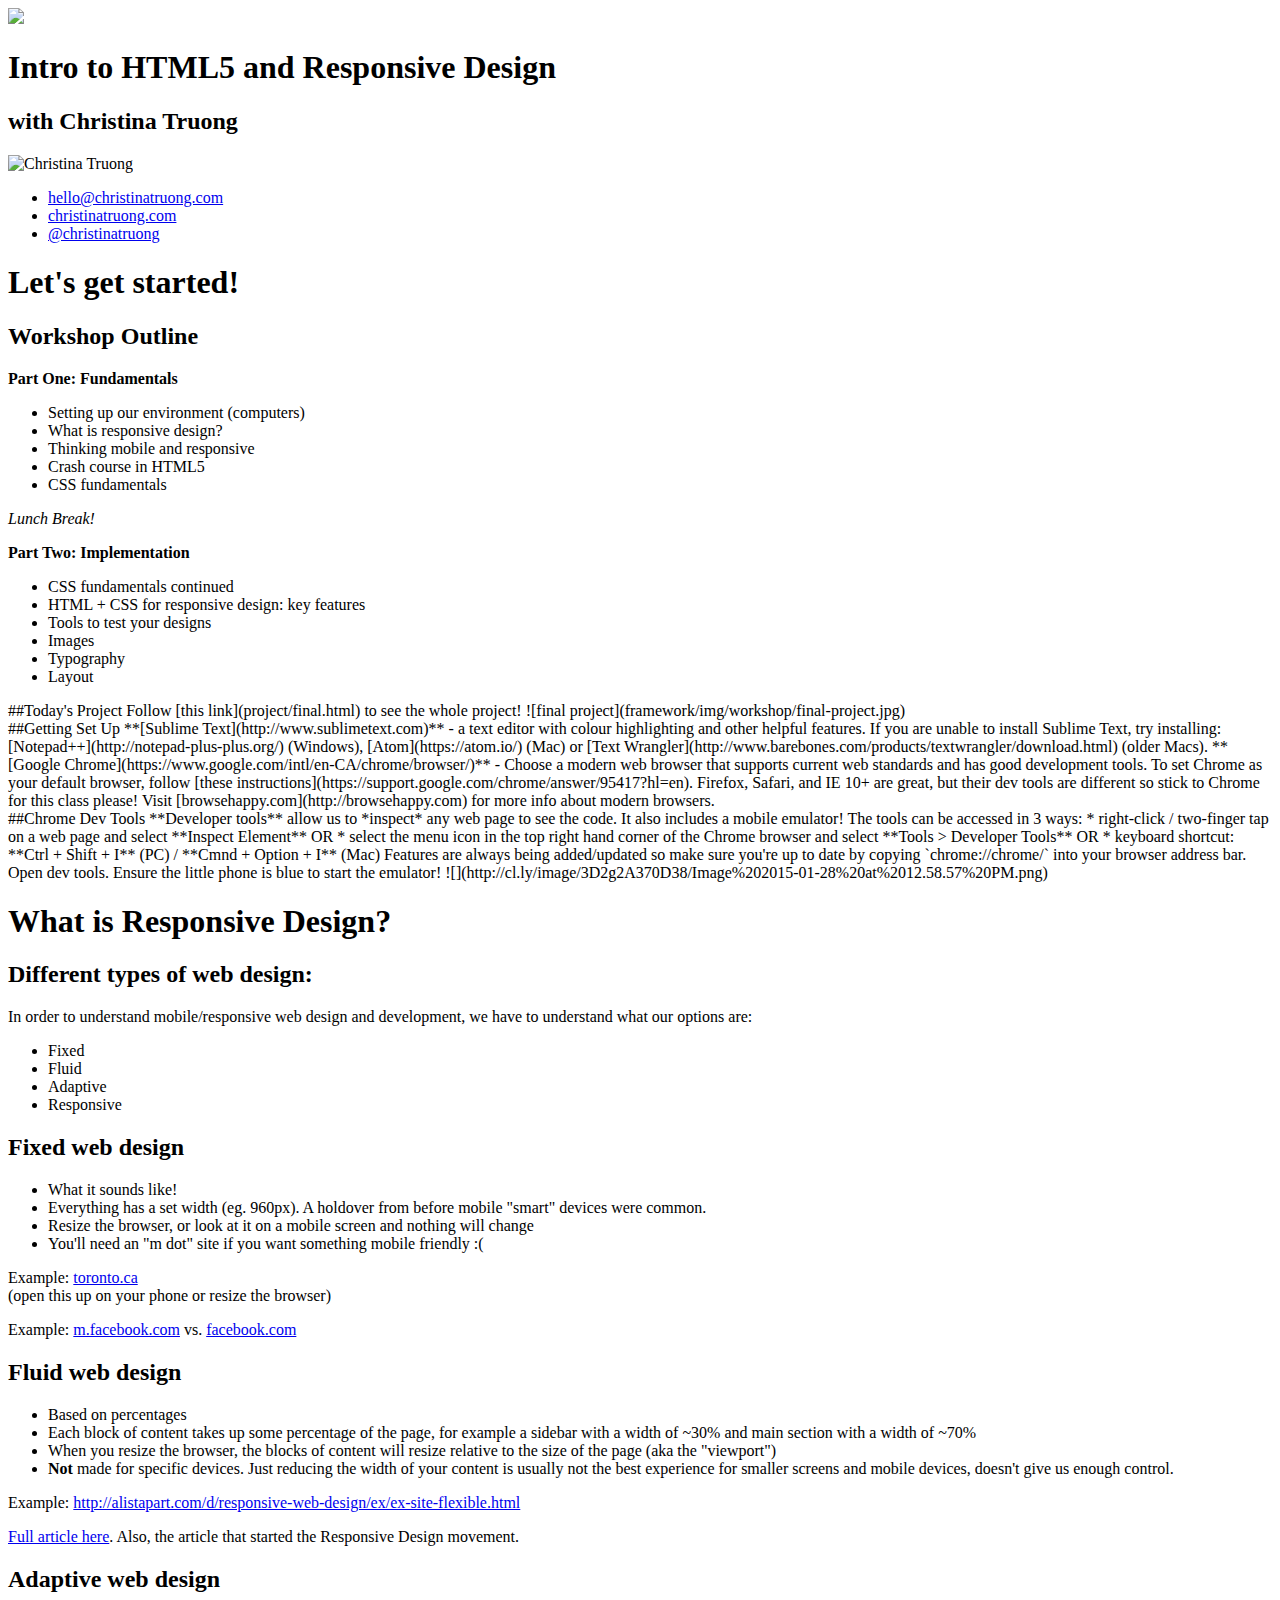
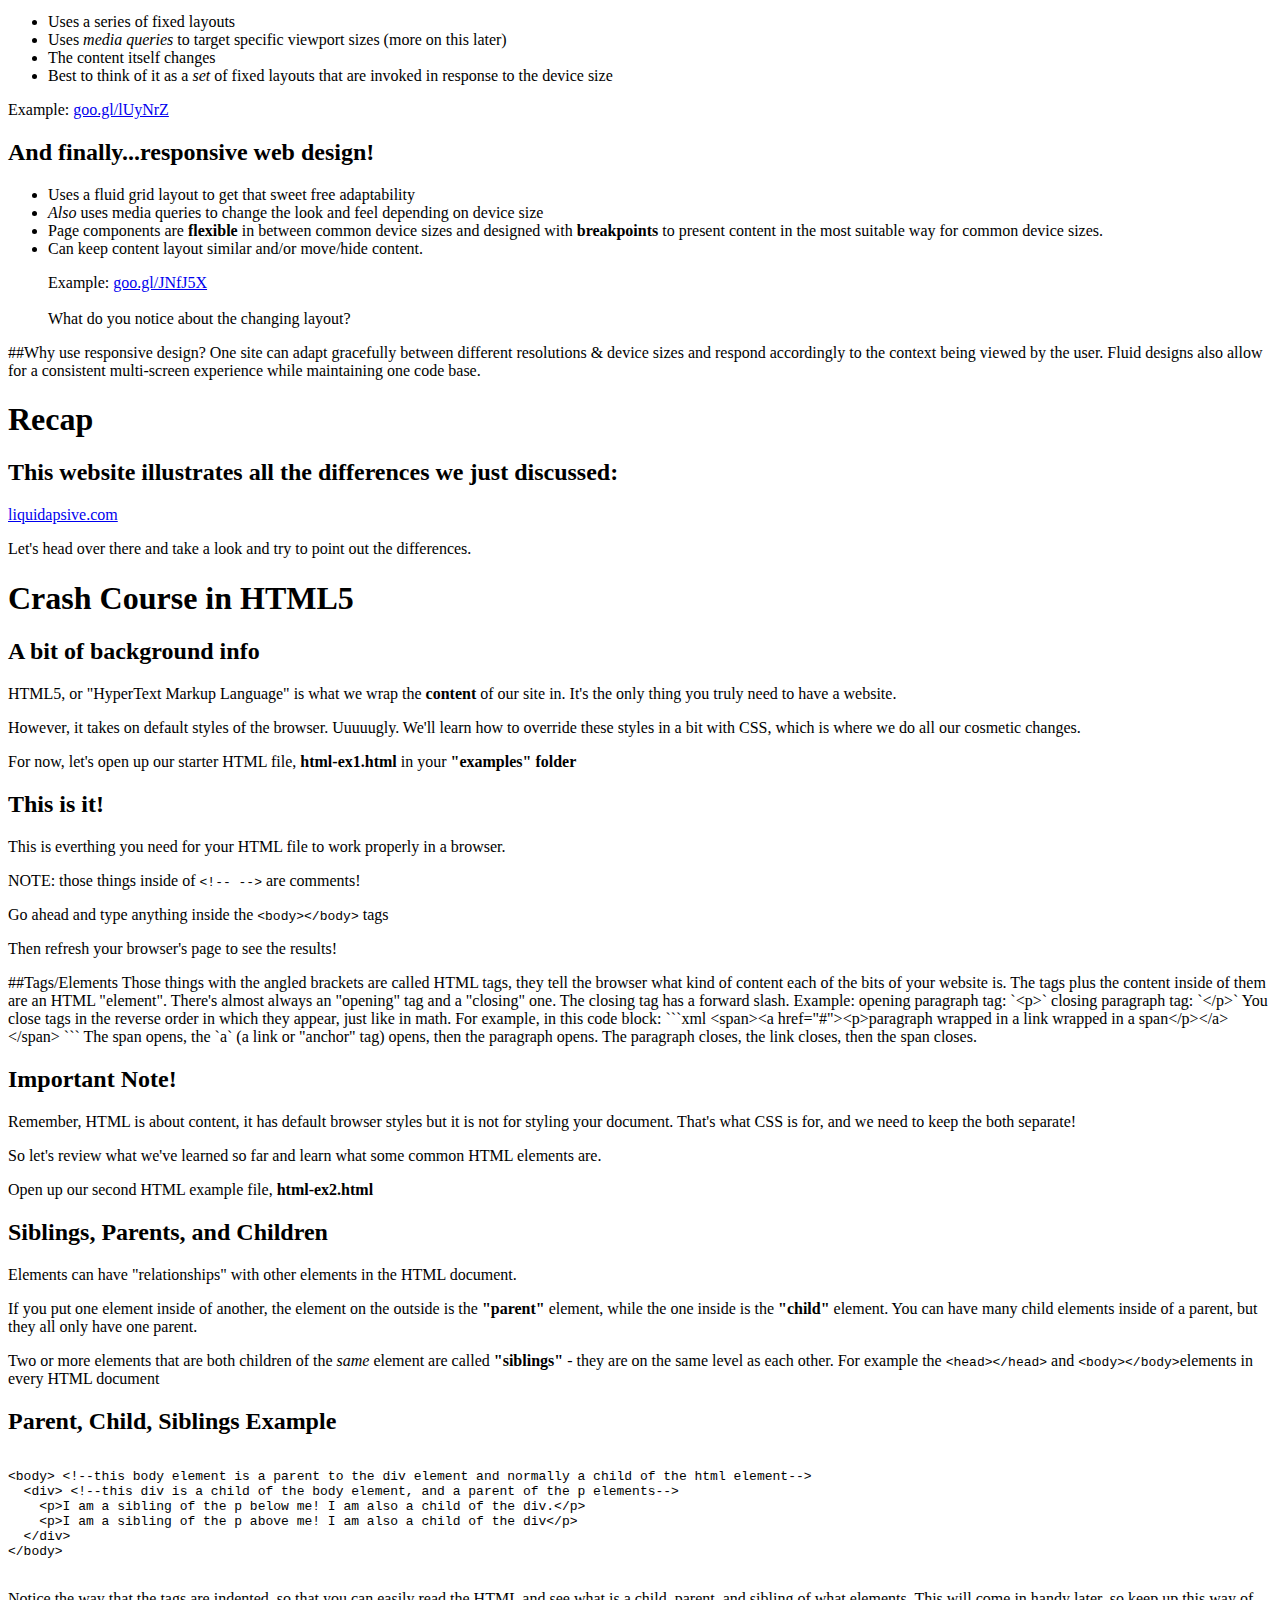
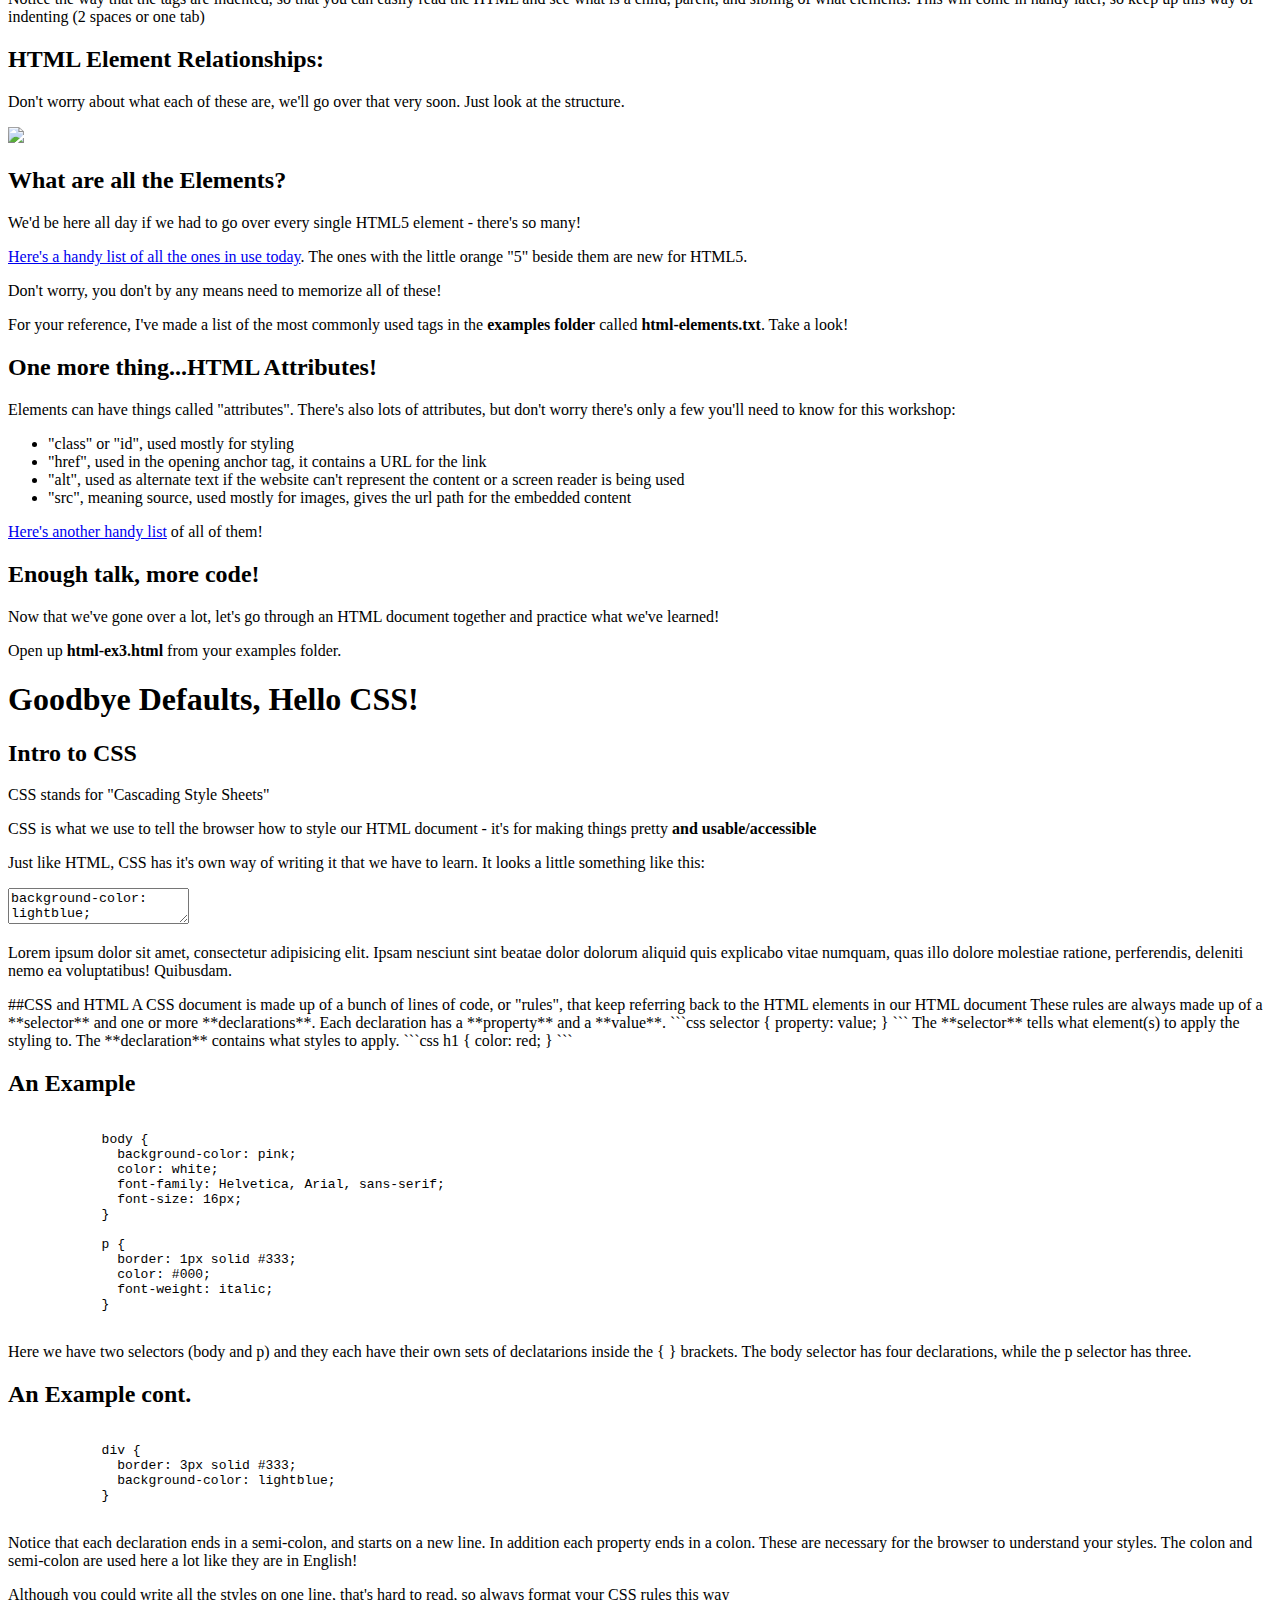
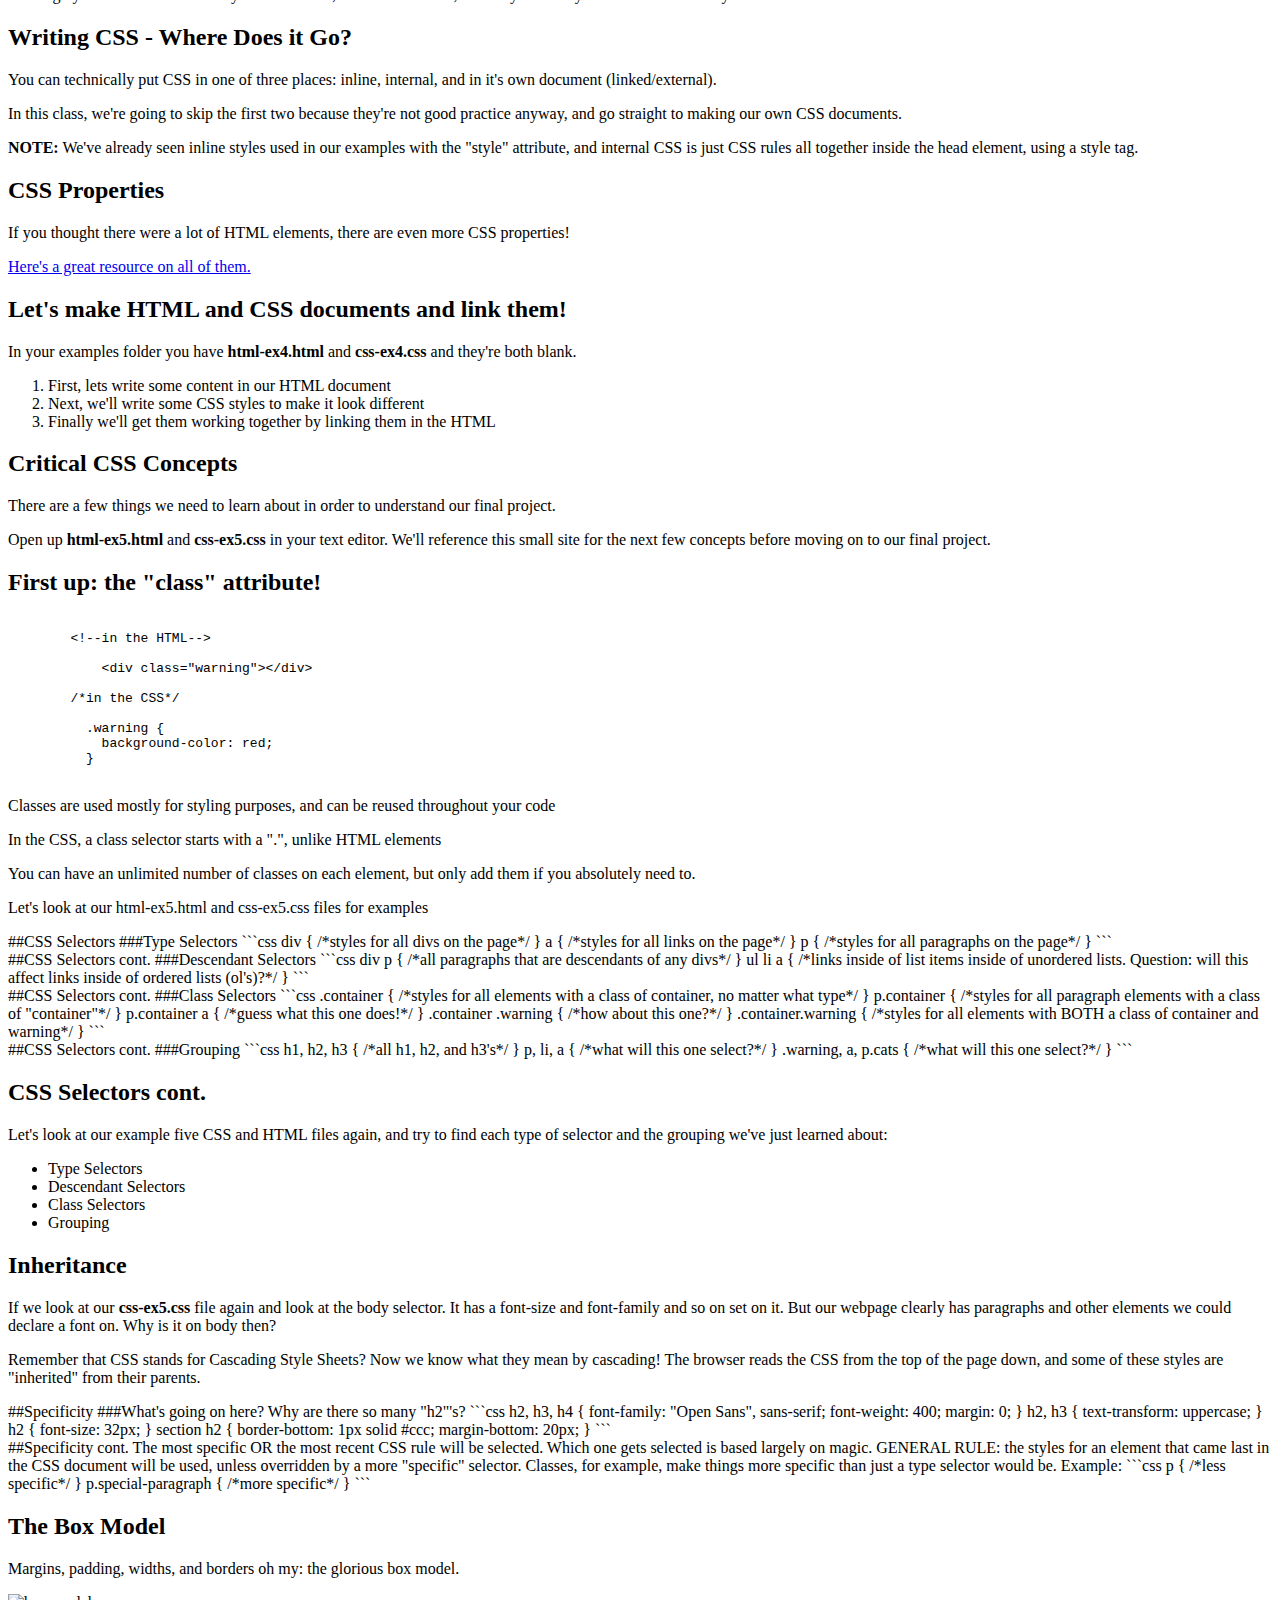
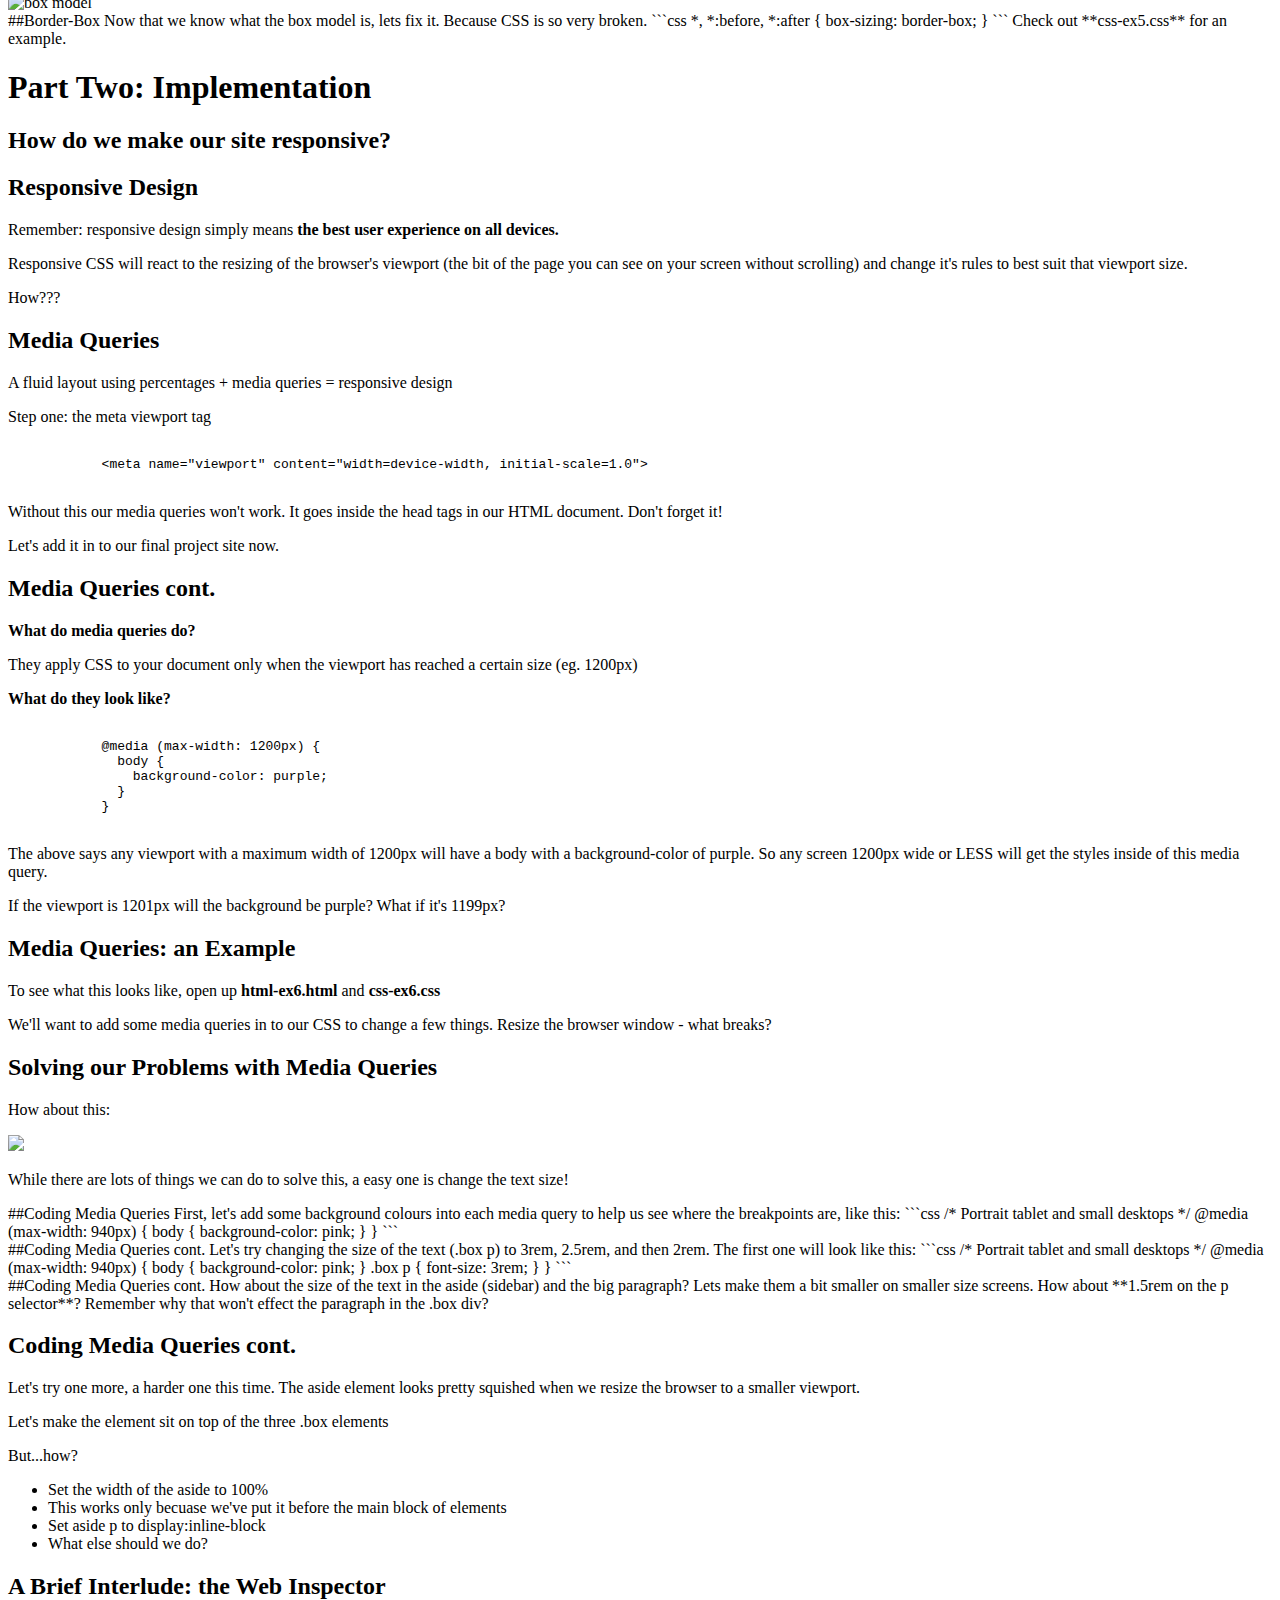
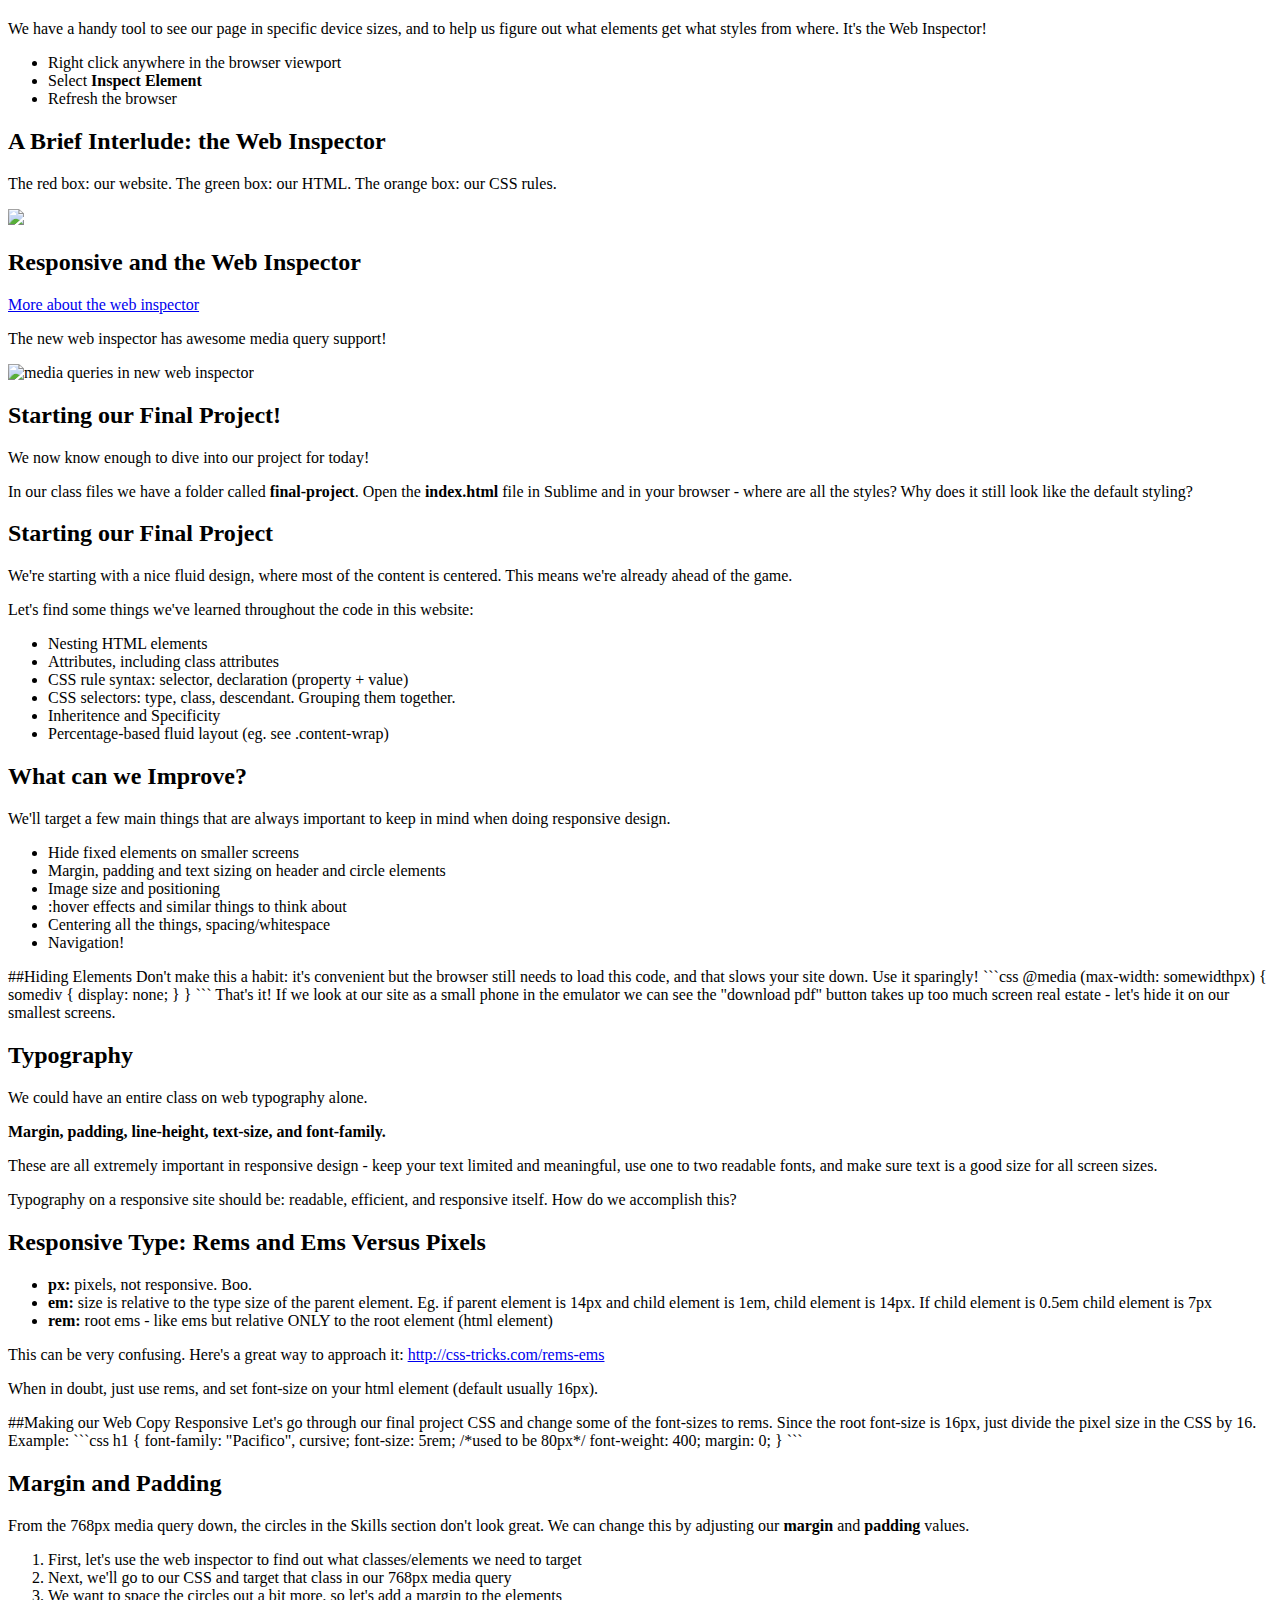
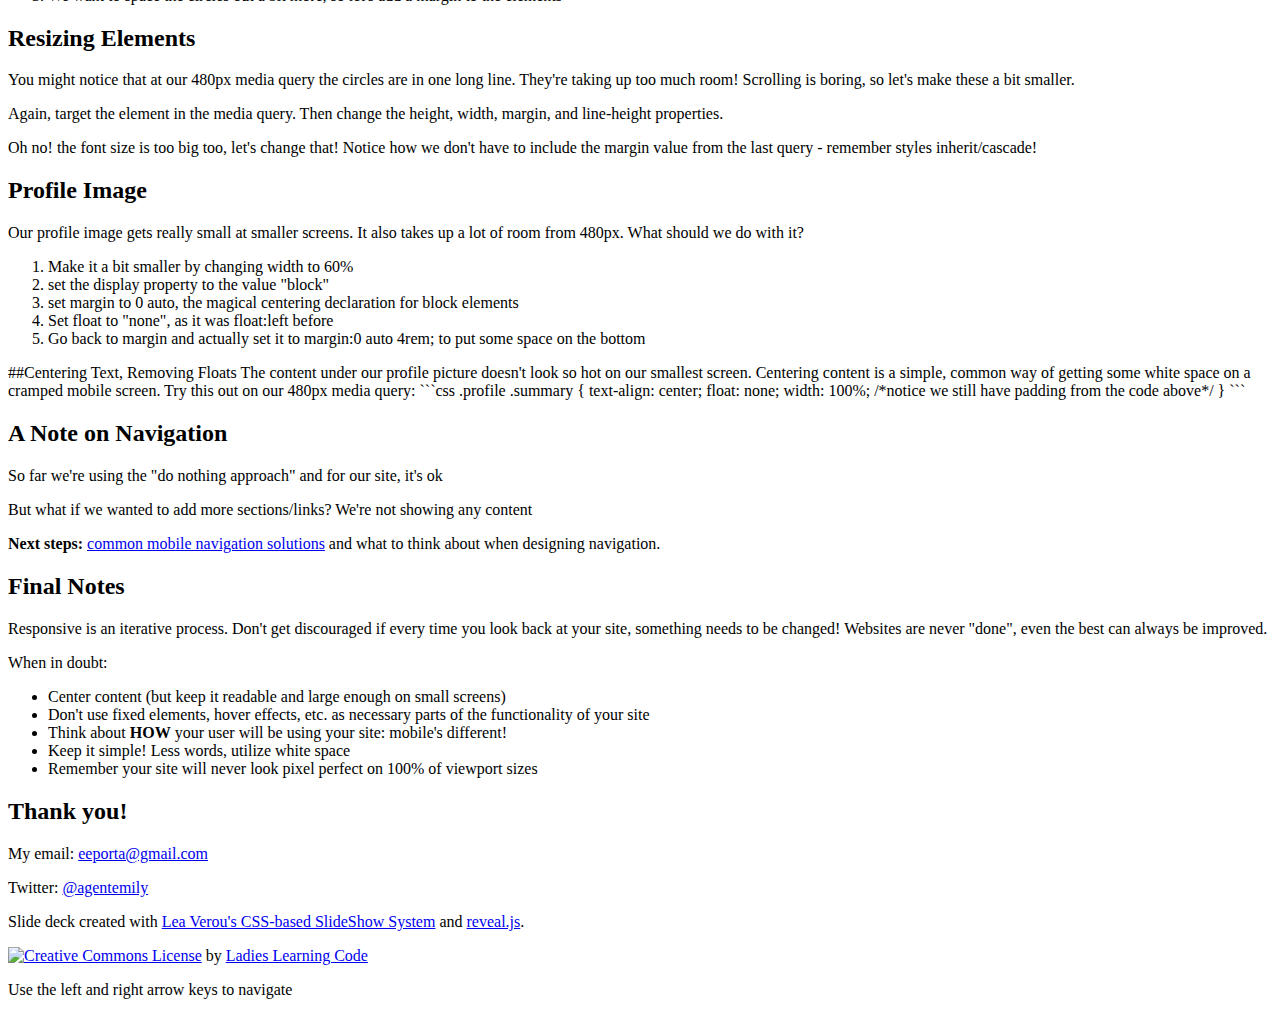
==== index.html @ 6d8dbd39 "Updated intro portion." ====
<!DOCTYPE html>
<html lang="en">
<head>
    <meta charset="utf-8">
    <meta name="viewport" content="width=device-width, initial-scale=1, maximum-scale=1">
    <title>Ladies Learning Code</title>
    <!-- Don't alter slideshow.css, CSSS slide deck needs it to work -->
    <link rel="stylesheet" href="framework/css/slideshow.css">

    <!-- Theme-specific styles -->
    <link href='http://fonts.googleapis.com/css?family=Quicksand|Pacifico|Open+Sans:400,300' rel='stylesheet' type='text/css'>
    <link rel="stylesheet" href="framework/css/font-awesome.css">
    <link rel="stylesheet" href="framework/css/highlightjs-themes/monokai.css">
    <link rel="stylesheet" href="framework/css/theme-llc.css">
    <link rel="shortcut icon" href="framework/img/favicon.ico"> 

    <!-- Workshop-specific styles -->
    <link rel="stylesheet" href="framework/css/workshop.css">

    <!-- Takes care of CSS3 prefixes! -->
    <script src="framework/scripts/prefixfree.min.js"></script>
</head>

<!-- Timer/progress bar: Define the presentation duration using "data-duration" in minutes. -->
<body data-duration="360">

    <base target="_blank">

    <!-- First/Intro slide -->
    <!-- <header class="slide intro">
        <img class="logo" src="framework/img/logo-llc-white.png">
        <div class="info">
            <h1>
                <span class="title-bg">Welcome to </span><br>
                <span class="title-bg">Ladies Learning Code!</span>
            </h1>
            <span class="title-bg">Get connected:</span>
            <span class="title-bg light">Network: The Lab<</span>
            <span class="title-bg light">Password: Thisisthelab</span>
        </div>
    </header> -->
    
    <main>
        <section class="slide intro">
          <img class="logo" src="framework/img/logo-llc-white.png">
          <div class="info">
              <h1>
                  <span class="title-bg">Intro to HTML5 and</span>
                  <span class="title-bg">Responsive Design</span>
              </h1>
              <h2><span>with</span> Christina Truong</h2>

              <img class="instructor-img" src="framework/img/christina-truong.jpg" alt="Christina Truong">
              <ul>
                  <li><i class="fa fa-envelope"></i><a href="mailto:hello@christinatruong.com">hello@christinatruong.com</li>
                  <li><i class="fa fa-desktop"></i><a href="http://christinatruong.com">christinatruong.com</a></li>
                  <li><i class="fa fa-twitter"></i><a href="http://twitter.com/christinatruong">@christinatruong</a></li>
              </ul>
          </div>
        </section>
        <section class="slide title">
            <h1>Let's get started!</h1>
        </section>

        <section class="slide">
            <h2>Workshop Outline</h2>
            <p><strong>Part One: Fundamentals</strong></p>
            <ul>
                <li class="delayed">Setting up our environment (computers)</li>
                <li class="delayed">What is responsive design?</li>
                <li class="delayed">Thinking mobile and responsive</li>
                <li class="delayed">Crash course in HTML5</li>
                <li class="delayed">CSS fundamentals</li>
            </ul>
            <p class="delayed"><em>Lunch Break!</em></p>

            <p class="delayed"><strong>Part Two: Implementation</strong></p>
            <ul>
                <li class="delayed">CSS fundamentals continued</li>
                <li class="delayed">HTML + CSS for responsive design: key features</li>
                <li class="delayed">Tools to test your designs</li>
                <li class="delayed">Images</li>
                <li class="delayed">Typography</li>
                <li class="delayed">Layout</li>
            </ul>
        </section>

         <section class="slide centered" data-markdown>
            ##Today's Project

            Follow [this link](project/final.html) to see the whole project!
            
            ![final project](framework/img/workshop/final-project.jpg)  
        </section>

        <section class="slide" data-markdown>
            ##Getting Set Up

            **[Sublime Text](http://www.sublimetext.com)** - a text editor with colour highlighting and other helpful features. If you are unable to install Sublime Text, try installing: [Notepad++](http://notepad-plus-plus.org/) (Windows), [Atom](https://atom.io/) (Mac) or [Text Wrangler](http://www.barebones.com/products/textwrangler/download.html) (older Macs).

            **[Google Chrome](https://www.google.com/intl/en-CA/chrome/browser/)** - Choose a modern web browser that supports current web standards and has good development tools. 

            To set Chrome as your default browser, follow [these instructions](https://support.google.com/chrome/answer/95417?hl=en). 

            Firefox, Safari, and IE 10+ are great, but their dev tools are different so stick to Chrome for this class please! Visit [browsehappy.com](http://browsehappy.com) for more info about modern browsers.
        </section>

        <section class="slide" data-markdown>
            ##Chrome Dev Tools

            **Developer tools** allow us to *inspect* any web page to see the code. It also includes a mobile emulator! The tools can be accessed in 3 ways:
            
            * right-click / two-finger tap on a web page and select **Inspect Element** OR
            * select the menu icon in the top right hand corner of the Chrome browser and select **Tools > Developer Tools** OR
            * keyboard shortcut: **Ctrl + Shift + I** (PC) / **Cmnd + Option + I** (Mac)
            
            Features are always being added/updated so make sure you're up to date by copying `chrome://chrome/` into your browser address bar.

            Open dev tools. Ensure the little phone is blue to start the emulator! 
            ![](http://cl.ly/image/3D2g2A370D38/Image%202015-01-28%20at%2012.58.57%20PM.png)
        </section>

        <section class="slide title">
            <h1>What is Responsive Design?</h1>
        </section>
        
        <section class="slide">
            <h2>Different types of web design:</h2>
            <p>In order to understand mobile/responsive web design and development, we have to understand what our options are:</p>
            <ul>
                <li>Fixed</li>
                <li>Fluid</li>
                <li>Adaptive</li>
                <li>Responsive</li>
            </ul>
        </section>

        <section class="slide">
            <h2>Fixed web design</h2>
                <ul>
                    <li class="delayed">What it sounds like!</li>
                    <li class="delayed">Everything has a set width (eg. 960px). A holdover from before mobile "smart" devices were common.</li>
                    <li class="delayed">Resize the browser, or look at it on a mobile screen and nothing will change</li>
                    <li class="delayed">You'll need an "m dot" site if you want something mobile friendly :( </li>
                </ul>
                <p class="delayed">Example: <a href="http://toronto.ca">toronto.ca</a> </br>(open this up on your phone or resize the browser)</p>
                <p class="delayed">Example: <a href="https://m.facebook.com/">m.facebook.com</a> vs. <a href="https://facebook.com">facebook.com</a></p>
        </section>

        <section class="slide">
            <h2>Fluid web design</h2>
                <ul>
                    <li class="delayed">Based on percentages</li>
                    <li class="delayed">Each block of content takes up some percentage of the page, for example a sidebar with a width of ~30% and main section with a width of ~70%</li>
                    <li class="delayed">When you resize the browser, the blocks of content will resize relative to the size of the page (aka the "viewport")</li>
                    <li class="delayed"><strong>Not</strong> made for specific devices. Just reducing the width of your content is usually not the best experience for smaller screens and mobile devices, doesn't give us enough control.</li>
                </ul>
                <p class="delayed">Example: <a href="http://alistapart.com/d/responsive-web-design/ex/ex-site-flexible.html">http://alistapart.com/d/responsive-web-design/ex/ex-site-flexible.html</a></p>

                <p class="delayed"><a href="http://alistapart.com/article/responsive-web-design](http://alistapart.com/article/responsive-web-design">Full article here</a>. Also, the article that started the Responsive Design movement.</p>
        </section>

         <section class="slide">
            <h2>Adaptive web design</h2>
                <ul>
                    <li class="delayed">Uses a series of fixed layouts</li>
                    <li class="delayed">Uses <em>media queries</em> to target specific viewport sizes (more on this later)</li>
                    <li class="delayed">The content itself changes</li>
                    <li class="delayed">Best to think of it as a <em>set</em> of fixed layouts that are invoked in response to the device size</li>
                </ul>
                <p class="delayed">Example: <a href="http://goo.gl/lUyNrZ" alt="Screaming Frog website">goo.gl/lUyNrZ</a></p>
        </section>

        <section class="slide">
            <h2>And finally...responsive web design!</h2>
                <ul>
                    <li class="delayed">Uses a fluid grid layout to get that sweet free adaptability</li>
                    <li class="delayed"><em>Also</em> uses media queries to change the look and feel depending on device size</li>
                    <li class="delayed">Page components are <strong>flexible</strong> in between common device sizes and designed with <strong>breakpoints</strong> to present content in the most suitable way for common device sizes.</li>
                    <li class="delayed">Can keep content layout similar and/or move/hide content.</li>
                    <p class="delayed">Example: 
                        <a href="http://goo.gl/JNfJ5X">goo.gl/JNfJ5X</a><br><br>
                        What do you notice about the changing layout?
                    </p>
                </ul>
        </section>

        <section class="slide" data-markdown>
            ##Why use responsive design?

            One site can adapt gracefully between different resolutions & device sizes and respond accordingly to the context being viewed by the user. Fluid designs also allow for a consistent multi-screen experience while maintaining one code base.
        </section>

        <section class="slide">
            <h1>Recap</h1>
            <h2>This website illustrates all the differences we just discussed:</h2>
            <p><a href="http://liquidapsive.com/" alt="Liquidapsive site">liquidapsive.com</a></p>
            <p>Let's head over there and take a look and try to point out the differences.</p>
        </section>

        <!-- <section class="slide">
            <h2>One more concept: mobile-first design</h2>
            <p>We used to design with only a desktop in mind, this has changed with smartphones and tablets, giving rise to "mobile first design"</p>
            <p>What is it?</p>
            <li class="delayed">Design an experience for mobile devices first, then desktop, making mobile integral, not an afterthought</li>
            <li class="delayed">"Graceful Degradation" and "Progressive Enhancement" - fancy words for simple things</li>
            <li class="delayed">A bit difficult to think this way, but worth it to give all users the best experience possible</li>
            <li class="delayed">This link is a great overview: <a href="http://designshack.net/articles/css/mobilefirst/" alt="design hack blog">designshack.net/articles/css/mobilefirst/</a></li>
        </section>
        
        <section class="slide">
          <blockquote>"When you lose 80% of your screen real estate, all the extraneous bloat that tends to finds its way onto large screen designs doesn’t seem so attractive or necessary anymore. Mobile provides a great opportunity to reevaluate what content/functionality is necessary and gives us an opportunity to strip away the cruft across the board (and not just for mobile users either). These constraints also encourage ease-of-use, intuitiveness and speed as essential ingredients to a good user experience."
          </blockquote>
          <cite><a href="http://bradfrostweb.com/blog/mobile/the-many-faces-of-mobile-first/">Brad Frost, The Many Faces of Mobile First</a></cite>
        </section> -->

        <section class="slide title">
          <h1>Crash Course in HTML5</h1>
        </section>

        <section class="slide">
        <h2>A bit of background info</h2>
          <p>HTML5, or "HyperText Markup Language" is what we wrap the <strong>content</strong> of our site in. It's the only thing you truly need to have a website.</p>
          <p>However, it takes on default styles of the browser. Uuuuugly. We'll learn how to override these styles in a bit with CSS, which is where we do all our cosmetic changes.</p>
          <p>For now, let's open up our starter HTML file, <strong>html-ex1.html</strong> in your <strong>"examples" folder</strong></p>
        </section>

        <section class="slide">
          <h2>This is it!</h2>
          <p>This is everthing you need for your HTML file to work properly in a browser.</p>
          <p>NOTE: those things inside of <code>&lt;!-- --&gt;</code> are comments!</p> 
          <p>Go ahead and type anything inside the <code>&#60;body&#62;&#60;&#47;body&#62;</code> tags</p>
          <p>Then refresh your browser's page to see the results!</p>
        </section>

        <section class="slide" data-markdown>
##Tags/Elements

Those things with the angled brackets are called HTML tags, they tell the browser what kind of content each of the bits of your website is. The tags plus the content inside of them are an HTML "element".

There's almost always an "opening" tag and a "closing" one. The closing tag has a forward slash. Example: opening paragraph tag: `&#60;p&#62;` closing paragraph tag: `&#60;&#47;p&#62;`

You close tags in the reverse order in which they appear, just like in math. For example, in this code block:

```xml
&lt;span&gt;&lt;a href=&quot;#&quot;&gt;&lt;p&gt;paragraph wrapped in a link wrapped in a span&lt;/p&gt;&lt;/a&gt;&lt;/span&gt;
```
The span opens, the `a` (a link or "anchor" tag) opens, then the paragraph opens. The paragraph closes, the link closes, then the span closes.
        </section>
        
        <section class="slide">
        <h2>Important Note!</h2>
          <p>Remember, HTML is about content, it has default browser styles but it is not for styling your document. That's what CSS is for, and we need to keep the both separate!</p>
          <p>So let's review what we've learned so far and learn what some common HTML elements are.</p>
          <p>Open up our second HTML example file, <strong>html-ex2.html</strong></p>
        </section>

        <section class="slide">
            <h2>Siblings, Parents, and Children</h2>
            <p>Elements can have "relationships" with other elements in the HTML document.</p>
            <p>If you put one element inside of another, the element on the outside is the <strong>"parent"</strong> element, while the one inside is the <strong>"child"</strong> element. You can have many child elements inside of a parent, but they all only have one parent.</p>
            <p>Two or more elements that are both children of the <em>same</em> element are called <strong>"siblings"</strong> - they are on the same level as each other. For example the <code>&lt;head&gt;&lt;/head&gt;</code> and <code>&lt;body&gt;&lt;/body&gt;</code>elements in every HTML document</p>
        </section>
        <section class="slide">
            <h2>Parent, Child, Siblings Example</h2>
            <pre><code>
&lt;body&gt; &lt;!--this body element is a parent to the div element and normally a child of the html element--&gt;
  &lt;div&gt; &lt;!--this div is a child of the body element, and a parent of the p elements--&gt;
    &lt;p&gt;I am a sibling of the p below me! I am also a child of the div.&lt;/p&gt;
    &lt;p&gt;I am a sibling of the p above me! I am also a child of the div&lt;/p&gt;
  &lt;/div&gt;
&lt;/body&gt;
            </code></pre>
            <p>Notice the way that the tags are indented, so that you can easily read the HTML and see what is a child, parent, and sibling of what elements. This will come in handy later, so keep up this way of indenting (2 spaces or one tab)</p>
        </section>
        <section class="slide">
          <h2>HTML Element Relationships:</h2>
          <p>Don't worry about what each of these are, we'll go over that very soon. Just look at the structure.</p>
          <img src="framework/img/DOM_tree.png" />
        </section>

        <section class="slide">
          <h2>What are all the Elements?</h2>
          <p>We'd be here all day if we had to go over every single HTML5 element - there's so many!</p>
          <p><a href="https://developer.mozilla.org/en/docs/Web/Guide/HTML/HTML5/HTML5_element_list" alt="HTML5 element list">Here's a handy list of all the ones in use today</a>. The ones with the little orange "5" beside them are new for HTML5.</p>
          <p>Don't worry, you don't by any means need to memorize all of these!</p>
          <p>For your reference, I've made a list of the most commonly used tags in the <strong>examples folder</strong> called <strong>html-elements.txt</strong>. Take a look!</p>
        </section>

        <section class="slide">
          <h2>One more thing...HTML Attributes!</h2>
          <p>Elements can have things called "attributes". There's also lots of attributes, but don't worry there's only a few you'll need to know for this workshop:</p>
          <ul>
            <li>"class" or "id", used mostly for styling</li>
            <li>"href", used in the opening anchor tag, it contains a URL for the link</li>
            <li>"alt", used as alternate text if the website can't represent the content or a screen reader is being used</li>
            <li>"src", meaning source, used mostly for images, gives the url path for the embedded content</li>
          </ul>
          <p><a href="https://developer.mozilla.org/en-US/docs/Web/HTML/Attributes" alt="List of HTML attributes">Here's another handy list</a> of all of them!</p>
        </section>

        <section class="slide">
          <h2>Enough talk, more code!</h2>
          <p>Now that we've gone over a lot, let's go through an HTML document together and practice what we've learned!</p>
          <p>Open up <strong>html-ex3.html</strong> from your examples folder.</p>
        </section>

        <section class="slide title">
          <h1>Goodbye Defaults, Hello CSS!</h1>
        </section>

        <section class="slide">
          <h2>Intro to CSS</h2>
          <p>CSS stands for "Cascading Style Sheets"</p>
          <p>CSS is what we use to tell the browser how to style our HTML document - it's for making things pretty <strong>and usable/accessible</strong></p>
          <p>Just like HTML, CSS has it's own way of writing it that we have to learn. It looks a little something like this:</p>
<textarea class="snippet" data-subject="#intro-css">background-color: lightblue;
font-family: "Times New Roman", serif;</textarea>
            <div id="intro-css" class="example">
                <p>Lorem ipsum dolor sit amet, consectetur adipisicing elit. Ipsam nesciunt sint beatae dolor dolorum aliquid quis explicabo vitae numquam, quas illo dolore molestiae ratione, perferendis, deleniti nemo ea voluptatibus! Quibusdam.</p>
            </div>
        </section>
        
        <section class="slide" data-markdown>
##CSS and HTML

A CSS document is made up of a bunch of lines of code, or "rules", that keep referring back to the HTML elements in our HTML document

These rules are always made up of a **selector** and one or more **declarations**. Each declaration has a **property** and a **value**.

```css
selector {
  property: value;
}
```

The **selector** tells what element(s) to apply the styling to. The **declaration** contains what styles to apply. 
```css
h1 {
  color: red;
}
``` 
        </section>

        <section class="slide">
          <h2>An Example</h2>
          <pre><code>
            body {
              background-color: pink;
              color: white;
              font-family: Helvetica, Arial, sans-serif;
              font-size: 16px;
            }

            p {
              border: 1px solid #333;
              color: #000;
              font-weight: italic;
            }
          </code></pre>
          <p>Here we have two selectors (body and p) and they each have their own sets of declatarions inside the { } brackets. The body selector has four declarations, while the p selector has three.</p>
        </section>

        <section class="slide">
          <h2>An Example cont.</h2>
          <pre><code>
            div {
              border: 3px solid #333;
              background-color: lightblue;
            }
          </code></pre>
          <p>Notice that each declaration ends in a semi-colon, and starts on a new line. In addition each property ends in a colon. These are necessary for the browser to understand your styles. The colon and semi-colon are used here a lot like they are in English!</p> 
          <p>Although you could write all the styles on one line, that's hard to read, so always format your CSS rules this way</p>
        </section>

        <section class="slide">
          <h2>Writing CSS - Where Does it Go?</h2>
          <p>You can technically put CSS in one of three places: inline, internal, and in it's own document (linked/external).</p>
          <p>In this class, we're going to skip the first two because they're not good practice anyway, and go straight to making our own CSS documents.</p>
          <p><strong>NOTE:</strong> We've already seen inline styles used in our examples with the "style" attribute, and internal CSS is just CSS rules all together inside the head element, using a style tag.</p>
        </section>

        <section class="slide">
          <h2>CSS Properties</h2>
          <p>If you thought there were a lot of HTML elements, there are even more CSS properties!</p>
          <a href="https://developer.mozilla.org/en-US/docs/Web/CSS/Reference" alt="list of CSS properties">Here's a great resource on all of them.</a>
        </section>

        <section class="slide">
          <h2>Let's make HTML and CSS documents and link them!</h2>
          <p>In your examples folder you have <strong>html-ex4.html</strong> and <strong>css-ex4.css</strong> and they're both blank.</p>
          <ol>
            <li>First, lets write some content in our HTML document</li>
            <li>Next, we'll write some CSS styles to make it look different</li>
            <li>Finally we'll get them working together by linking them in the HTML</li>
          </ol>
        </section>

        <section class="slide">
          <h2>Critical CSS Concepts</h2>
          <p>There are a few things we need to learn about in order to understand our final project.</p>
          <p>Open up <strong>html-ex5.html</strong> and <strong>css-ex5.css</strong> in your text editor. We'll reference this small site for the next few concepts before moving on to our final project.</p>
        </section>

        <section class="slide">
          <h2>First up: the "class" attribute!</h2>
          <pre><code>
        &lt;!--in the HTML--&gt;

            &lt;div class=&quot;warning&quot;&gt;&lt;/div&gt;

        /*in the CSS*/

          .warning {
            background-color: red;
          }
          </code></pre>
          <p>Classes are used mostly for styling purposes, and can be reused throughout your code</p>
          <p>In the CSS, a class selector starts with a ".", unlike HTML elements</p>
          <p>You can have an unlimited number of classes on each element, but only add them if you absolutely need to.</p>
          <p>Let's look at our html-ex5.html and css-ex5.css files for examples</p>
        </section>

        <section class="slide" data-markdown>
##CSS Selectors
###Type Selectors
```css
div {
  /*styles for all divs on the page*/
}

a {
  /*styles for all links on the page*/  
}

p {
  /*styles for all paragraphs on the page*/
}
```
        </section>

        <section class="slide" data-markdown>
##CSS Selectors cont.
###Descendant Selectors
```css
div p {
  /*all paragraphs that are descendants of any divs*/
}

ul li a {
  /*links inside of list items inside of unordered lists. 
  Question: will this affect links inside of ordered lists (ol's)?*/
}
```
        </section>

        <section class="slide" data-markdown>
##CSS Selectors cont.
###Class Selectors
```css
.container {
  /*styles for all elements with a class of container, no matter what type*/
}

p.container {
  /*styles for all paragraph elements with a class of "container"*/
}

p.container a {
  /*guess what this one does!*/
}
.container .warning {
  /*how about this one?*/
}

.container.warning {
  /*styles for all elements with BOTH a class of container and warning*/
}
```
        </section>

        <section class="slide" data-markdown>
##CSS Selectors cont.
###Grouping
```css
h1, h2, h3 {
  /*all h1, h2, and h3's*/
}

p, li, a {
  /*what will this one select?*/
}

.warning, a, p.cats {
  /*what will this one select?*/
}
```
        </section>

        <section class="slide">
          <h2>CSS Selectors cont.</h2>
          <p>Let's look at our example five CSS and HTML files again, and try to find each type of selector and the grouping we've just learned about:</p>
          <ul>
            <li>Type Selectors</li>
            <li>Descendant Selectors</li>
            <li>Class Selectors</li>
            <li>Grouping</li>
          </ul>
        </section>

        <section class="slide">
          <h2>Inheritance</h2>
          <p>If we look at our <strong>css-ex5.css</strong> file again and look at the body selector. It has a font-size and font-family and so on set on it. But our webpage clearly has paragraphs and other elements we could declare a font on. Why is it on body then?</p>
          <p>Remember that CSS stands for Cascading Style Sheets? Now we know what they mean by cascading! The browser reads the CSS from the top of the page down, and some of these styles are "inherited" from their parents.</p>

        </section>

        <section class="slide" data-markdown>
##Specificity
###What's going on here? Why are there so many "h2"'s?
```css
h2, h3, h4 {
  font-family: "Open Sans", sans-serif;
  font-weight: 400;
  margin: 0;
}

h2, h3 {
  text-transform: uppercase;
}

h2 {
  font-size: 32px;
}

section h2 {
  border-bottom: 1px solid #ccc;
  margin-bottom: 20px;
}
```
        </section>

        <section class="slide" data-markdown>
##Specificity cont.
The most specific OR the most recent CSS rule will be selected. Which one gets selected is based largely on magic.

GENERAL RULE: the styles for an element that came last in the CSS document will be used, unless overridden by a more "specific" selector. Classes, for example, make things more specific than just a type selector would be.

Example:
```css
p {
  /*less specific*/
}

p.special-paragraph {
  /*more specific*/
}
```
        </section>
        <section class="slide">
          <h2>The Box Model</h2>
          <p>Margins, padding, widths, and borders oh my: the glorious box model.</p>
          <img src="images/boxmodel.png" alt="box model">
        </section>
<section class="slide" data-markdown>
##Border-Box

Now that we know what the box model is, lets fix it. Because CSS is so very broken.
```css
*, *:before, *:after {
  box-sizing: border-box;
}
```
Check out **css-ex5.css** for an example.
</section>

        <section class="slide title">
          <h1>Part Two: Implementation</h1>
          <h2>How do we make our site responsive?</h2>
        </section>

        <section class="slide">
          <h2>Responsive Design</h2> 
          <p>Remember: responsive design simply means <strong>the best user experience on all devices.</strong></p>
          <p>Responsive CSS will react to the resizing of the browser's viewport (the bit of the page you can see on your screen without scrolling) and change it's rules to best suit that viewport size.</p>
          <p>How???</p> 
        </section>

        <section class="slide">
          <h2>Media Queries</h2>
          <p>A fluid layout using percentages + media queries = responsive design</p>
          <p>Step one: the meta viewport tag</p>
          <pre><code>
            &lt;meta name=&quot;viewport&quot; content=&quot;width=device-width, initial-scale=1.0&quot;&gt;
          </code></pre>
          <p>Without this our media queries won't work. It goes inside the head tags in our HTML document. Don't forget it!</p>
          <p>Let's add it in to our final project site now.</p>
        </section>

        <section class="slide">
          <h2>Media Queries cont.</h2>
          <p><strong>What do media queries do?</strong></p>
          <p>They apply CSS to your document only when the viewport has reached a certain size (eg. 1200px)</p>
          <p><strong>What do they look like?</strong></p>
          <pre><code>
            @media (max-width: 1200px) {
              body {
                background-color: purple;
              }
            }
          </code></pre>
          <p>The above says any viewport with a maximum width of 1200px will have a body with a background-color of purple. So any screen 1200px wide or LESS will get the styles inside of this media query.</p> 
          <p>If the viewport is 1201px will the background be purple? What if it's 1199px?</p>
        </section>
        
        <section class="slide">
          <h2>Media Queries: an Example</h2>
          <p>To see what this looks like, open up <strong>html-ex6.html</strong> and <strong>css-ex6.css</strong></p>
          <p>We'll want to add some media queries in to our CSS to change a few things. Resize the browser window - what breaks?</p>
        </section>
        
        <section class="slide">
          <h2>Solving our Problems with Media Queries</h2>
          <p>How about this:</p>
          <img src="images/outside-numbers.jpg">
          <p>While there are lots of things we can do to solve this, a easy one is change the text size!</p>
        </section>

        <section class="slide" data-markdown>
##Coding Media Queries
First, let's add some background colours into each media query to help us see where the breakpoints are, like this:

```css
/* Portrait tablet and small desktops */
@media (max-width: 940px) {
  body {
    background-color: pink;
  }
}
```
        </section>

        <section class="slide" data-markdown>
##Coding Media Queries cont.
Let's try changing the size of the text (.box p) to 3rem, 2.5rem, and then 2rem.

The first one will look like this:

```css
/* Portrait tablet and small desktops */
@media (max-width: 940px) {
  body {
    background-color: pink;
  }
  .box p {
    font-size: 3rem;
  }
}
```
        </section>
        <section class="slide" data-markdown>
##Coding Media Queries cont.
How about the size of the text in the aside (sidebar) and the big paragraph?

Lets make them a bit smaller on smaller size screens. 

How about **1.5rem on the p selector**? Remember why that won't effect the paragraph in the .box div?
        </section>

        <section class="slide">
          <h2>Coding Media Queries cont.</h2>
          <p>Let's try one more, a harder one this time. The aside element looks pretty squished when we resize the browser to a smaller viewport.</p>
          <p>Let's make the element sit on top of the three .box elements</p>
          <p>But...how?</p>
          <ul>
            <li class="delayed">Set the width of the aside to 100%</li>
            <li class="delayed">This works only becuase we've put it before the main block of elements</li>
            <li class="delayed">Set aside p to display:inline-block</li>
            <li class="delayed">What else should we do?</li>
          </ul>
        </section>

        <section class="slide">
          <h2>A Brief Interlude: the Web Inspector</h2>
          <p>We have a handy tool to see our page in specific device sizes, and to help us figure out what elements get what styles from where. It's the Web Inspector!</p>
          <ul>
            <li>Right click anywhere in the browser viewport</li>
            <li>Select <strong>Inspect Element</strong></li>
            <li>Refresh the browser</li>
          </ul>
        </section>
        
        <section class="slide">
          <h2>A Brief Interlude: the Web Inspector</h2>
          <p>The red box: our website. The green box: our HTML. The orange box: our CSS rules.</p>
          <img src="images/emulator.jpg">
        </section>

        <section class="slide">
          <h2>Responsive and the Web Inspector</h2>
          <a href="https://developer.chrome.com/devtools/docs/device-mode">More about the web inspector</a>
          <p>The new web inspector has awesome media query support!</p>
          <img src="images/web-inspector-mq.jpg" alt="media queries in new web inspector">
        </section>

        <section class="slide">
          <h2>Starting our Final Project!</h2>
          <p>We now know enough to dive into our project for today!</p>
          <p>In our class files we have a folder called <strong>final-project</strong>. Open the <strong>index.html</strong> file in Sublime and in your browser - where are all the styles? Why does it still look like the default styling?</p>
        </section>
        
        <section class="slide">
          <h2>Starting our Final Project</h2>
          <p>We're starting with a nice fluid design, where most of the content is centered. This means we're already ahead of the game. </p>
          <p>Let's find some things we've learned throughout the code in this website:</p>
          <ul>
            <li class="delayed">Nesting HTML elements</li>
            <li class="delayed">Attributes, including class attributes</li>
            <li class="delayed">CSS rule syntax: selector, declaration (property + value)</li>
            <li class="delayed">CSS selectors: type, class, descendant. Grouping them together.</li>
            <li class="delayed">Inheritence and Specificity</li>
            <li class="delayed">Percentage-based fluid layout (eg. see .content-wrap)</li>
          </ul>
        </section>
        
        <section class="slide">
          <h2>What can we Improve?</h2>
          <p>We'll target a few main things that are always important to keep in mind when doing responsive design.</p>
          <ul>
            <li class="delayed">Hide fixed elements on smaller screens</li>
            <li class="delayed">Margin, padding and text sizing on header and circle elements</li>
            <li class="delayed">Image size and positioning</li>
            <li class="delayed">:hover effects and similar things to think about</li>
            <li class="delayed">Centering all the things, spacing/whitespace</li>
            <li class="delayed">Navigation!</li>
          </ul>
        </section>

        <section class="slide" data-markdown>
##Hiding Elements
Don't make this a habit: it's convenient but the browser still needs to load this code, and that slows your site down. Use it sparingly!

```css
@media (max-width: somewidthpx) {
  somediv {
    display: none;
  }
}
```
That's it! If we look at our site as a small phone in the emulator we can see the "download pdf" button takes up too much screen real estate - let's hide it on our smallest screens.
        </section>

        <section class="slide">
          <h2>Typography</h2>
          <p>We could have an entire class on web typography alone.</p>
          <p><strong>Margin, padding, line-height, text-size, and font-family.</strong></p>
          <p>These are all extremely important in responsive design - keep your text limited and meaningful, use one to two readable fonts, and make sure text is a good size for all screen sizes.</p>
          <p>Typography on a responsive site should be: readable, efficient, and responsive itself. How do we accomplish this?</p>
        </section>

        <section class="slide">
          <h2>Responsive Type: Rems and Ems Versus Pixels</h2>
          <ul>
            <li class="delayed"><strong>px:</strong> pixels, not responsive. Boo.</li>
            <li class="delayed"><strong>em:</strong> size is relative to the type size of the parent element. Eg. if parent element is 14px and child element is 1em, child element is 14px. If child element is 0.5em child element is 7px</li>
            <li class="delayed"><strong>rem:</strong> root ems - like ems but relative ONLY to the root element (html element)</li>
          </ul>
          <p class="delayed">This can be very confusing. Here's a great way to approach it: <a href="http://css-tricks.com/rems-ems/" alt="css tricks rems versus ems article">http://css-tricks.com/rems-ems</a></p>
          <p class="delayed">When in doubt, just use rems, and set font-size on your html element (default usually 16px).</p>
        </section>
        <section class="slide" data-markdown>
##Making our Web Copy Responsive
Let's go through our final project CSS and change some of the font-sizes to rems.

Since the root font-size is 16px, just divide the pixel size in the CSS by 16. 

Example:

```css
h1 {
  font-family: "Pacifico", cursive;
  font-size: 5rem; /*used to be 80px*/
  font-weight: 400;
  margin: 0;
}
```
        </section>

        <section class="slide">
          <h2>Margin and Padding</h2>
          <p>From the 768px media query down, the circles in the Skills section don't look great. We can change this by adjusting our <strong>margin</strong> and <strong>padding</strong> values.</p>
          <ol>
            <li class="delayed">First, let's use the web inspector to find out what classes/elements we need to target</li>
            <li class="delayed">Next, we'll go to our CSS and target that class in our 768px media query</li>
            <li class="delayed">We want to space the circles out a bit more, so let's add a margin to the elements</li>
          </ol>
        </section>

        <section class="slide">
          <h2>Resizing Elements</h2>
          <p>You might notice that at our 480px media query the circles are in one long line. They're taking up too much room! Scrolling is boring, so let's make these a bit smaller.</p>
          <p>Again, target the element in the media query. Then change the height, width, margin, and line-height properties.</p>
          <p>Oh no! the font size is too big too, let's change that! Notice how we don't have to include the margin value from the last query - remember styles inherit/cascade!</p>
        </section>

        <section class="slide">
          <h2>Profile Image</h2>
          <p>Our profile image gets really small at smaller screens. It also takes up a lot of room from 480px. What should we do with it?</p>
          <ol>
            <li>Make it a bit smaller by changing width to 60%</li>
            <li>set the display property to the value "block"</li>
            <li>set margin to 0 auto, the magical centering declaration for block elements</li>
            <li>Set float to "none", as it was float:left before</li>
            <li>Go back to margin and actually set it to     margin:0 auto 4rem; to put some space on the bottom</li>
          </ol>
        </section>
        <section class="slide" data-markdown>
##Centering Text, Removing Floats

The content under our profile picture doesn't look so hot on our smallest screen. Centering content is a simple, common way of getting some white space on a cramped mobile screen.

Try this out on our 480px media query:

```css
.profile .summary {
  text-align: center;
  float: none;
  width: 100%; /*notice we still have padding from the code above*/
}
```

        </section>

        <section class="slide">
          <h2>A Note on Navigation</h2>
          <p>So far we're using the "do nothing approach" and for our site, it's ok</p>
          <p>But what if we wanted to add more sections/links? We're not showing any content </p>
          <p><strong>Next steps:</strong> <a href="http://bradfrostweb.com/blog/web/responsive-nav-patterns/">common mobile navigation solutions</a> and what to think about when designing navigation.</p>
        </section>

        <section class="slide">
          <h2>Final Notes</h2>
          <p>Responsive is an iterative process. Don't get discouraged if every time you look back at your site, something needs to be changed! Websites are never "done", even the best can always be improved.</p>
          <p>When in doubt:</p>
          <ul>
            <li>Center content (but keep it readable and large enough on small screens)</li>
            <li>Don't use fixed elements, hover effects, etc. as necessary parts of the functionality of your site</li>
            <li>Think about <strong>HOW</strong> your user will be using your site: mobile's different!</li>
            <li>Keep it simple! Less words, utilize white space</li>
            <li>Remember your site will never look pixel perfect on 100% of viewport sizes</li>
          </ul>
        </section>
        
        <!-- Last slide -->
        <section class="slide">
            <h2>Thank you!</h2>
            <p>My email: <a href="mailto:eeporta@gmail.com">eeporta@gmail.com</a></p>
            <p>Twitter: <a href="http://twitter.com/agentemily" alt="emily's twitter account">@agentemily</a></p>
            <p class="attribution">Slide deck created with <a href="https://github.com/LeaVerou/csss">Lea Verou's CSS-based SlideShow System</a> and <a href="http://lab.hakim.se/reveal-js/">reveal.js</a>.</p>
        </section>

    </main><!-- cls main section -->


    <footer>
        <p class="license"><a rel="license" href="http://creativecommons.org/licenses/by-nc/4.0/"><img alt="Creative Commons License" src="framework/img/cc-by-nc.svg" /></a> by <a xmlns:cc="http://creativecommons.org/ns#" href="http://ladieslearningcode.com" property="cc:attributionName" rel="cc:attributionURL">Ladies Learning Code</a></p>
        <p class="instructions">Use the left <i class="fa fa-arrow-left"></i> and right <i class="fa fa-arrow-right"></i> arrow keys to navigate</p>
    </footer>
    
    <script src="http://code.jquery.com/jquery-1.11.0.min.js"></script>
    <script src="framework/scripts/slideshow.js"></script>

    <!-- Uncomment the plugins you need -->
    <script src="framework/scripts/plugins/css-edit.js"></script>
    <script src="framework/scripts/plugins/css-snippets.js"></script>
    <script src="framework/scripts/plugins/css-controls.js"></script>
    <!-- <script src="plugins/code-highlight.js"></script>-->

    <script src="framework/scripts/plugins/markdown/marked.js"></script>
    <script src="framework/scripts/plugins/markdown/markdown.js"></script>
    <script src="framework/scripts/plugins/highlight/highlight.js"></script>
    <script>hljs.initHighlightingOnLoad();</script>

    <!-- Prettify -->
    <script src="framework/scripts/plugins/prettify.js"></script>
    <script src="framework/scripts/plugins/lang-css.js"></script>
    <script src="framework/scripts/plugins/prism.js"></script>

    <script>
        var slideshow = new SlideShow();

        // Grabs all the .snippet elements
        var snippets = document.querySelectorAll('.snippet');
        for(var i=0; i<snippets.length; i++) {
            new CSSSnippet(snippets[i]);
        }

        // Opens all links in a new window
        var links = document.getElementsByTagName("a");
        for (var i = 0; i < links.length; i++) {
            var link = links[i];
            link.addEventListener(function() {
                window.open(this.href);
            });
        }

        jQuery(document).ready(function(){
            jQuery(".snippet").before("<span class=\"edit\">edit me</span>");
        });
    </script>
</body>
</html>
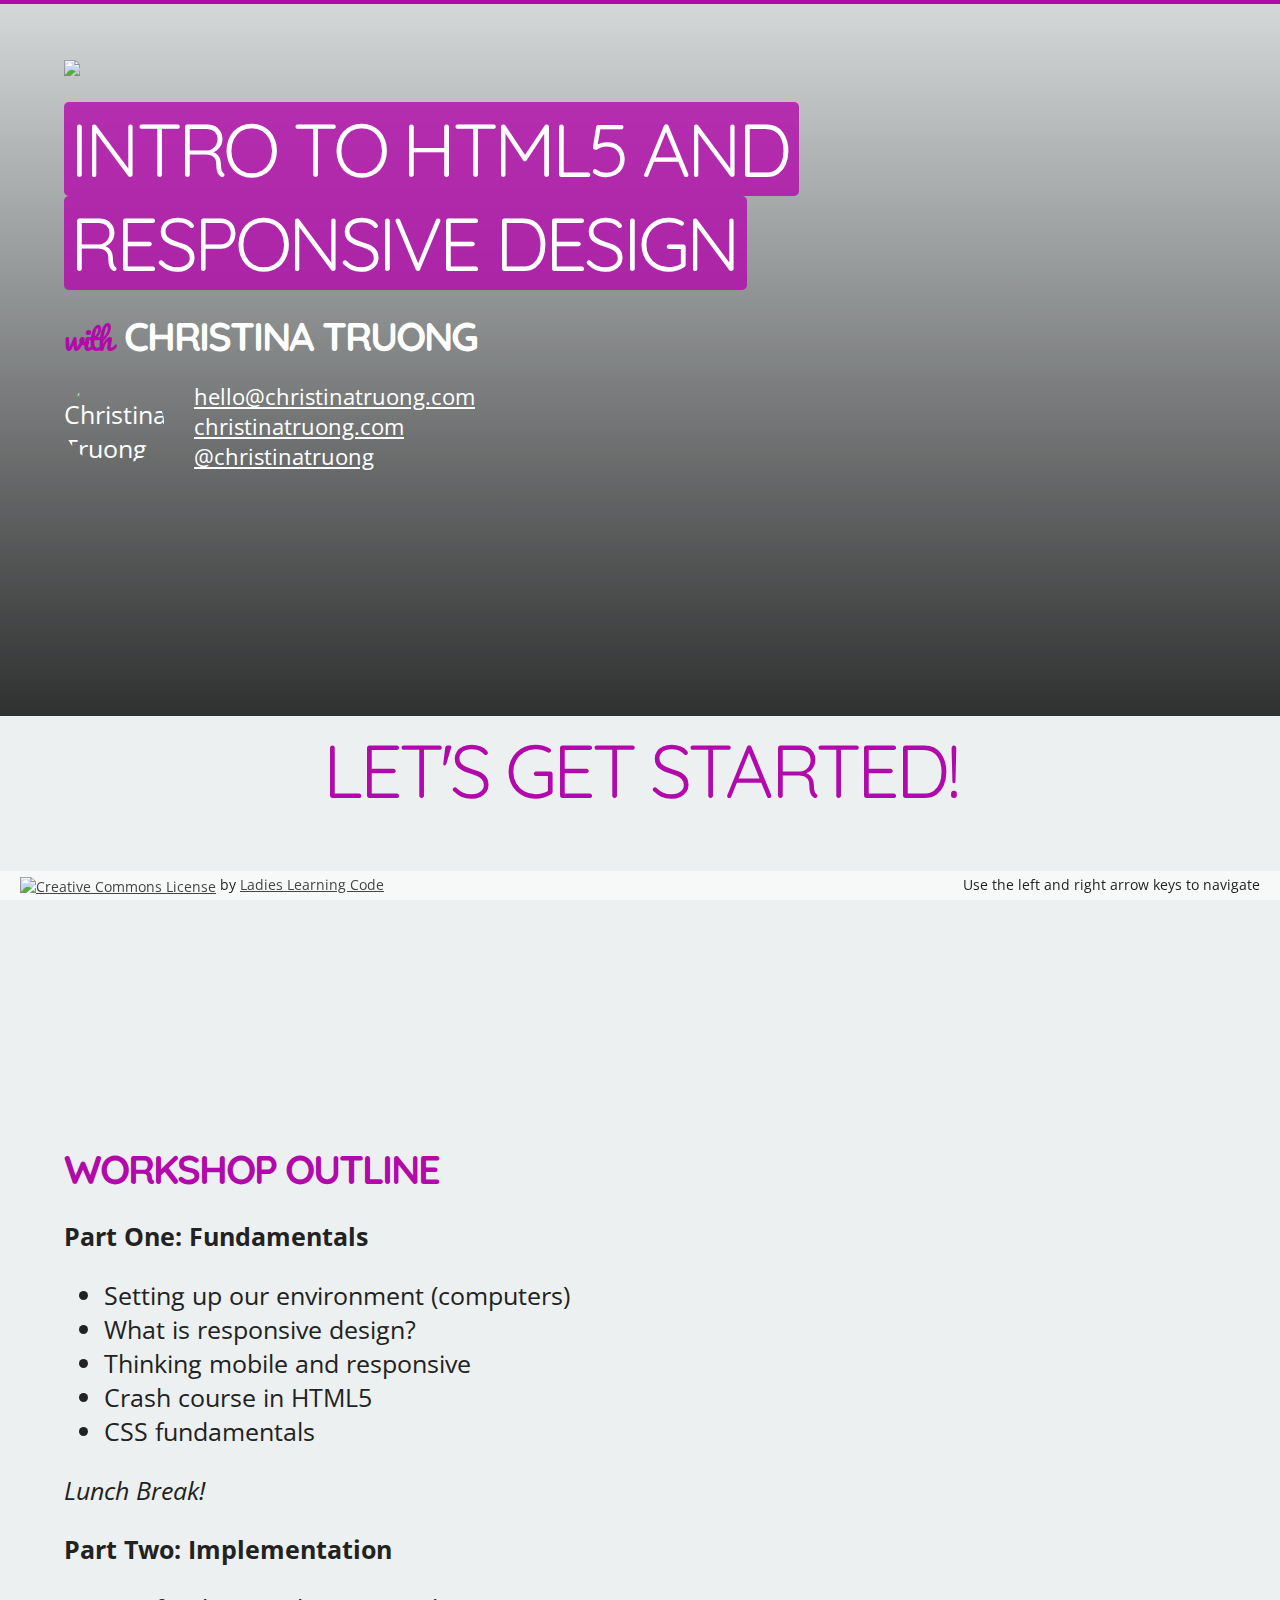
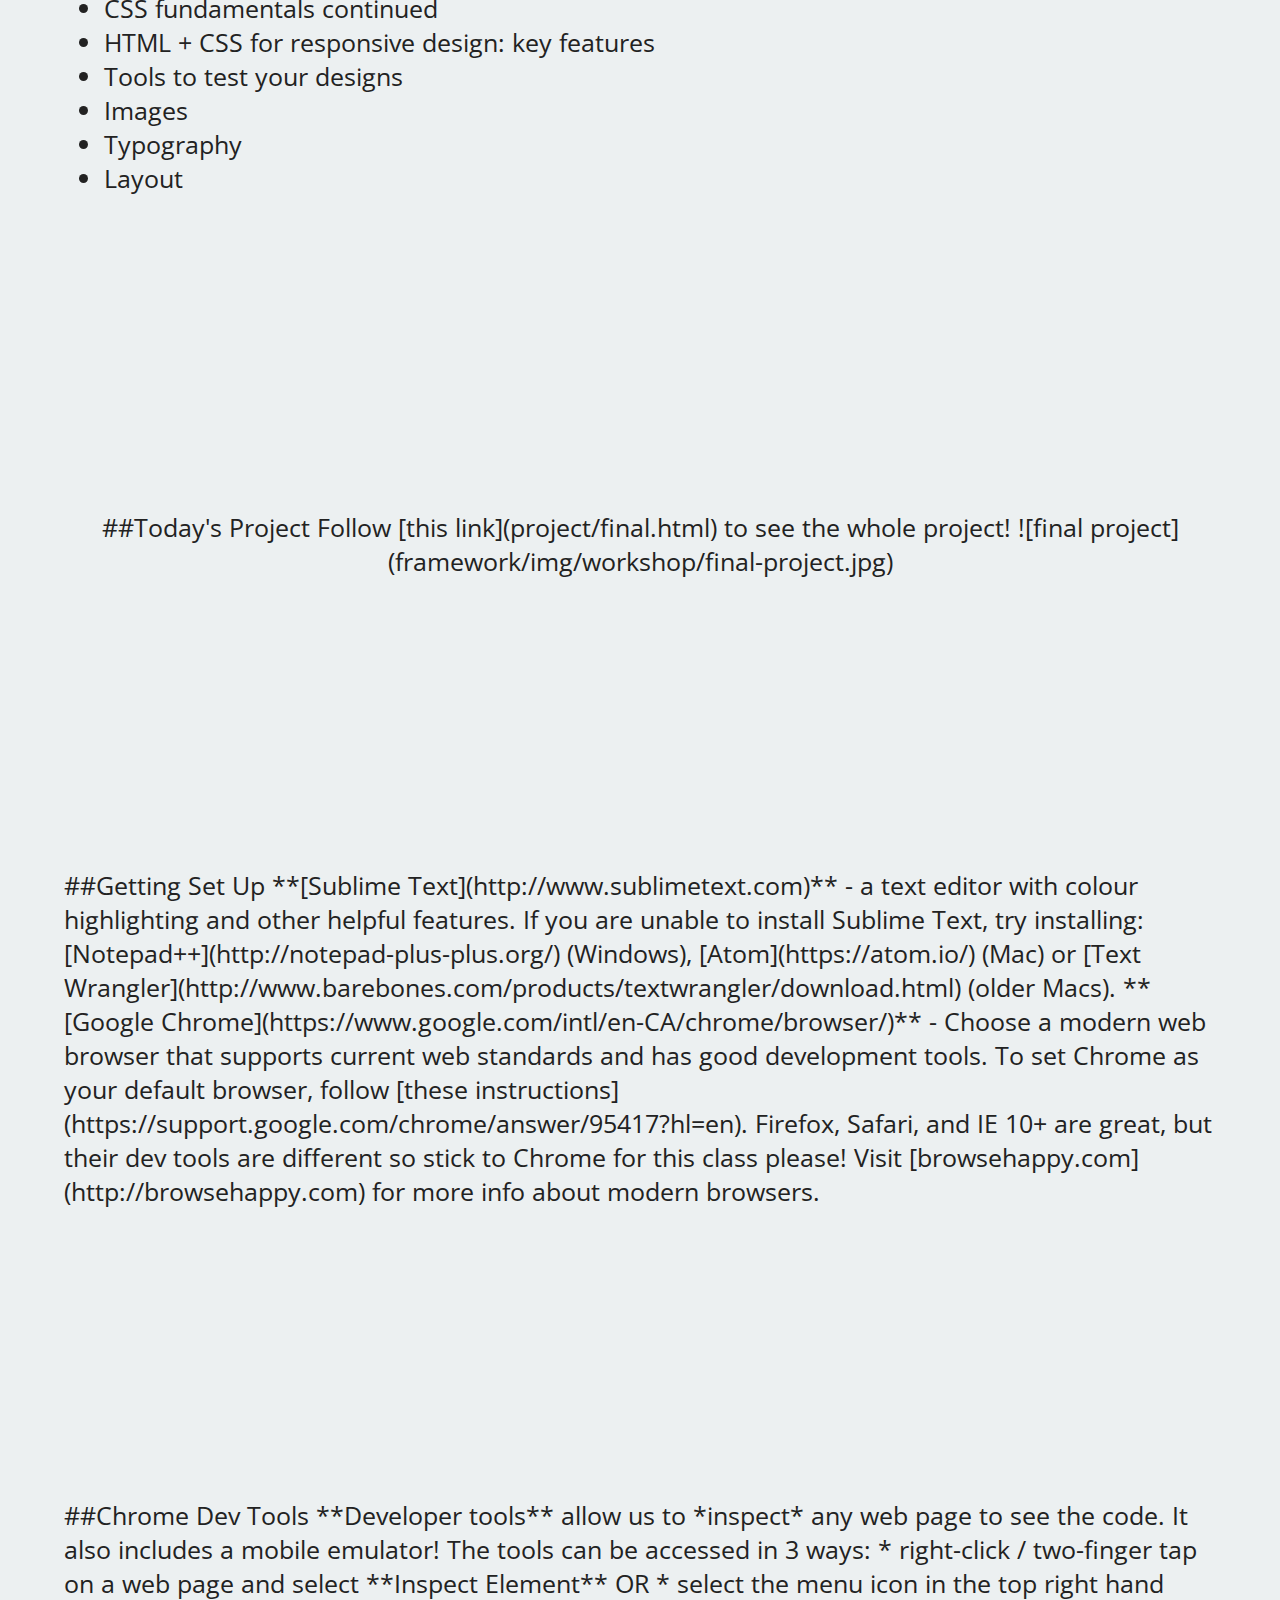
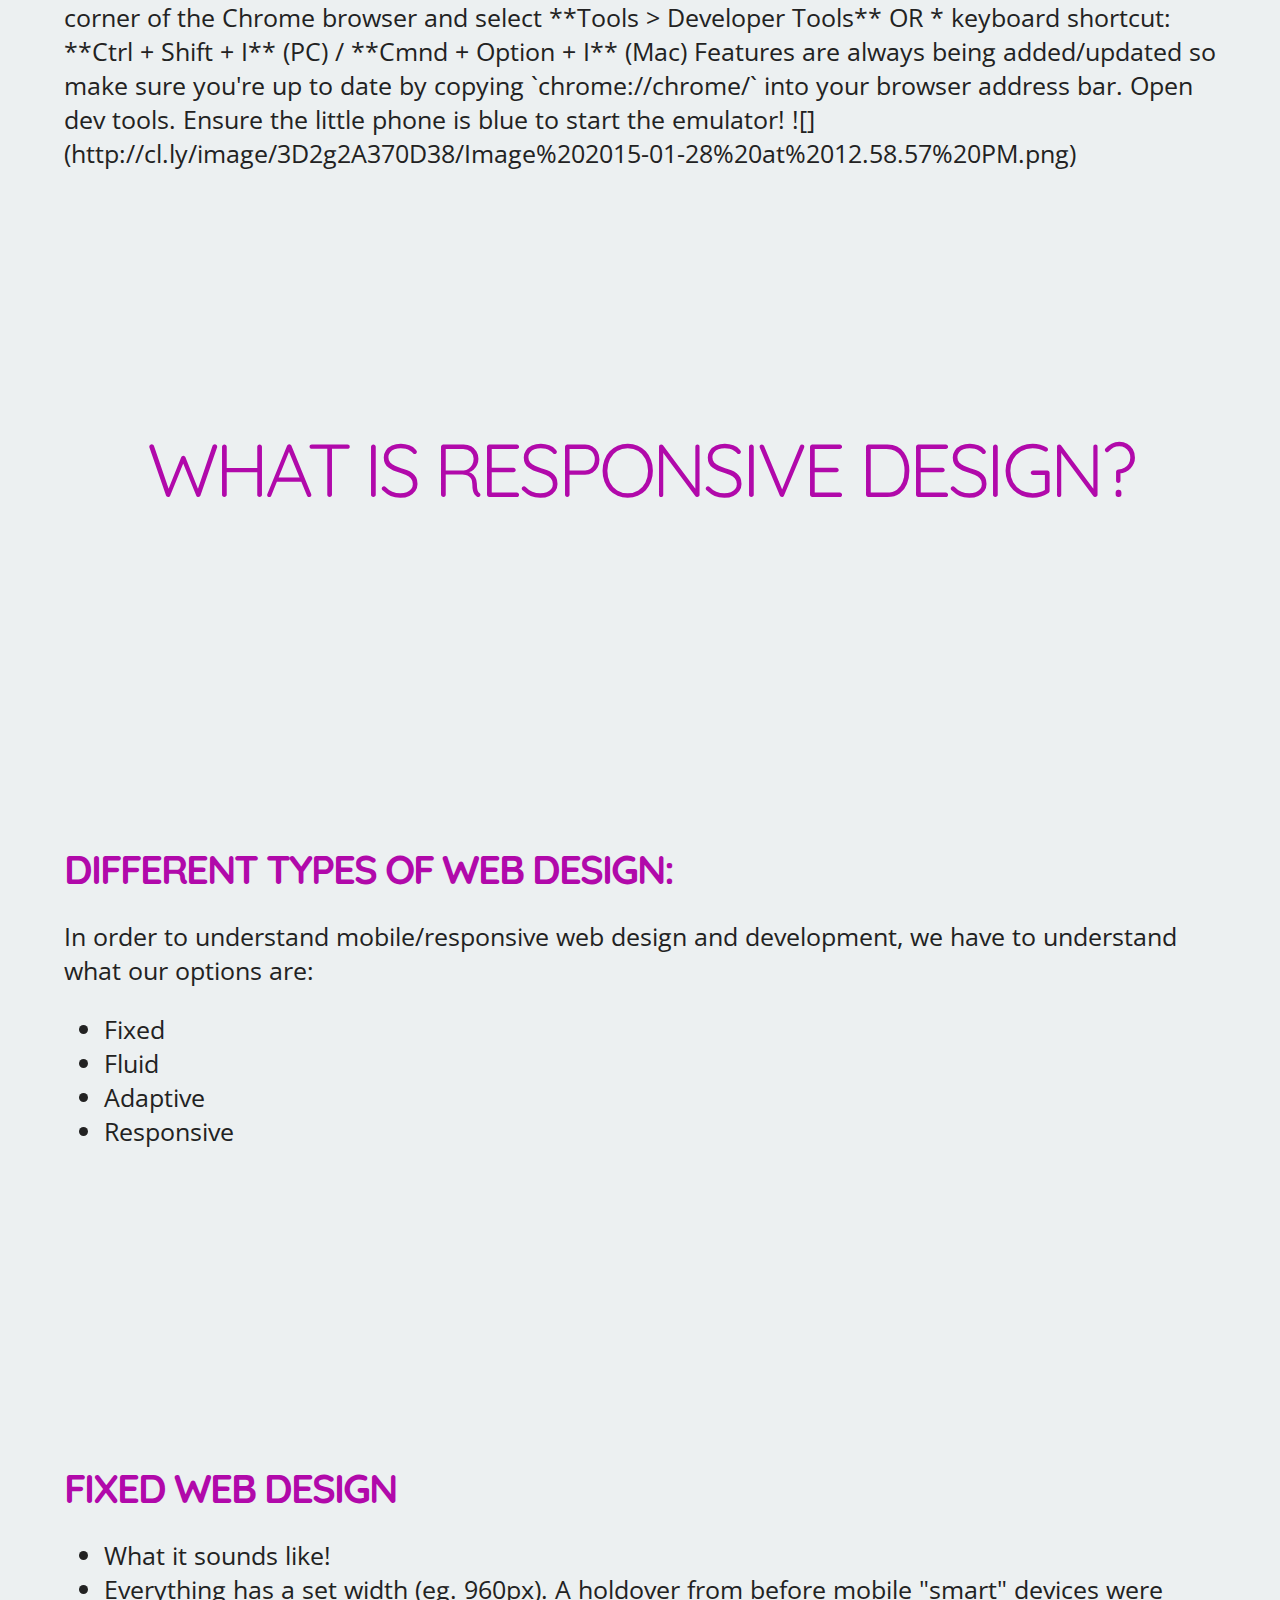
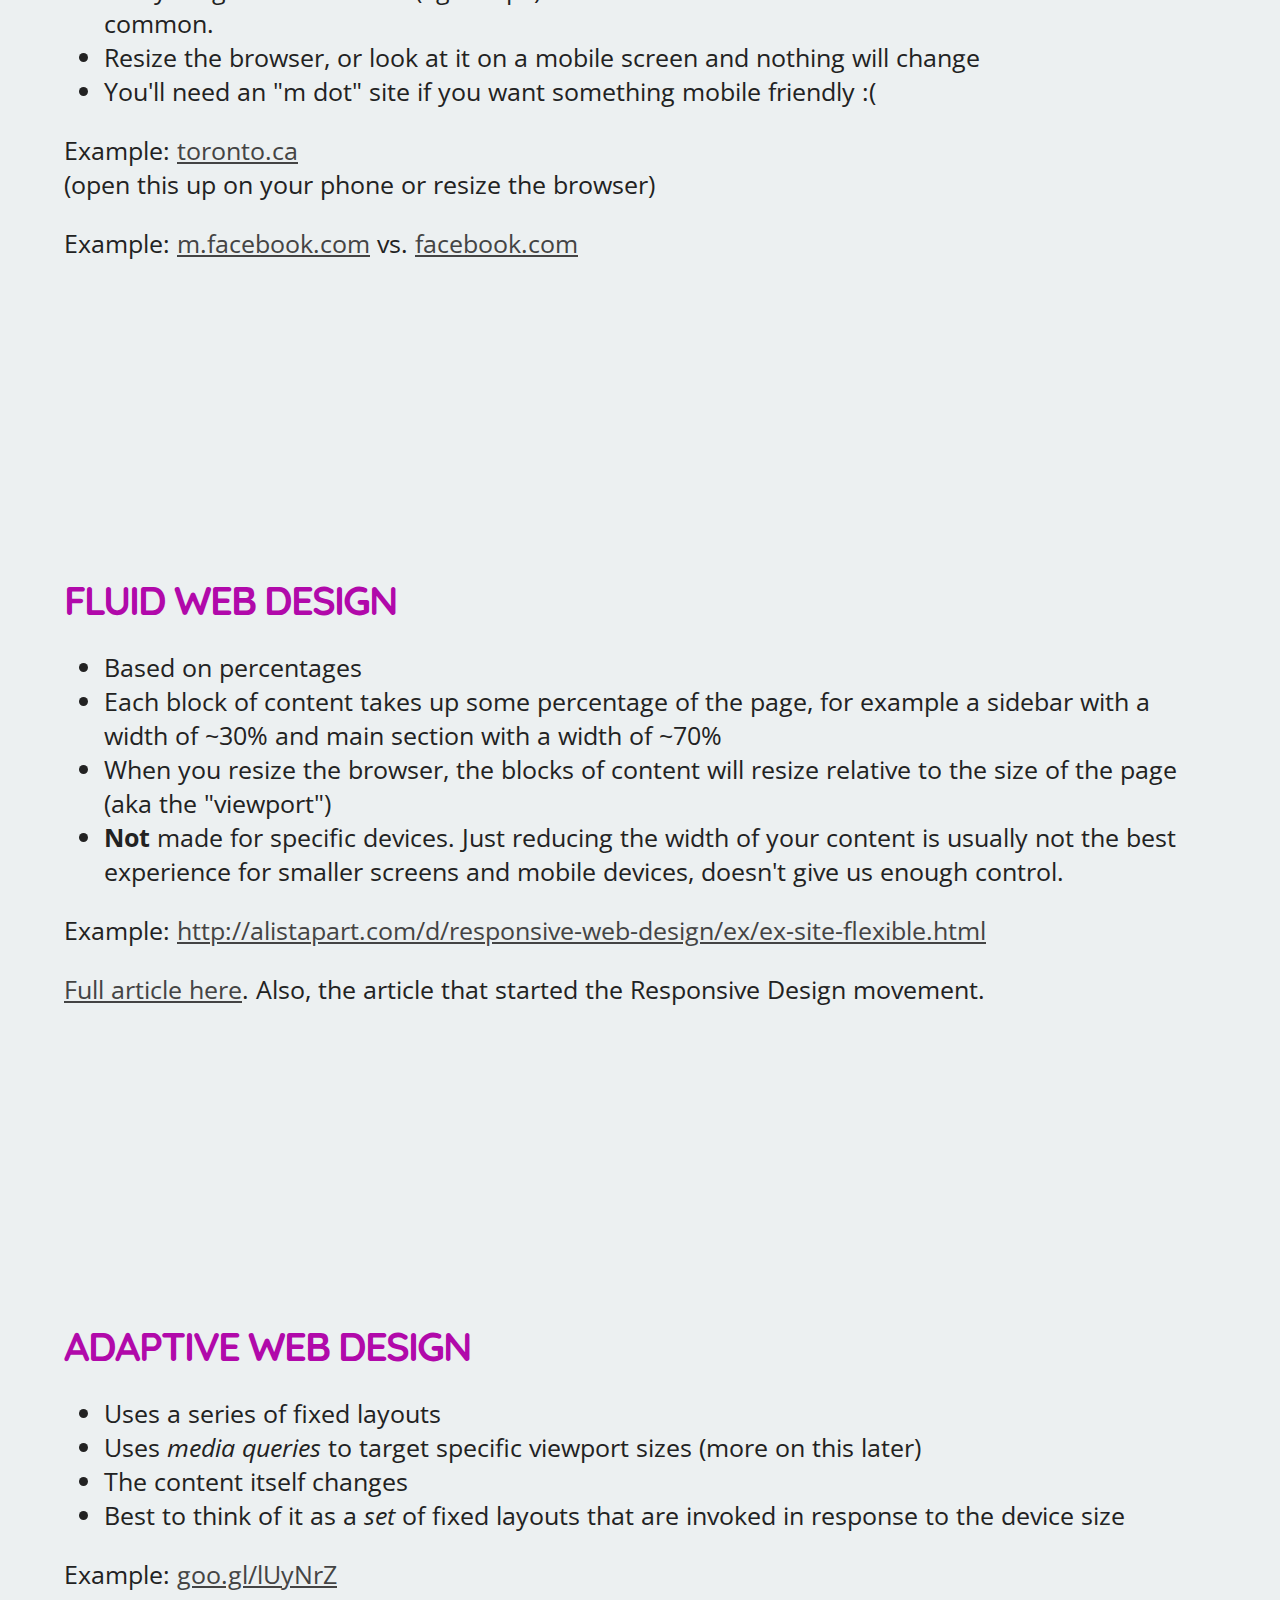
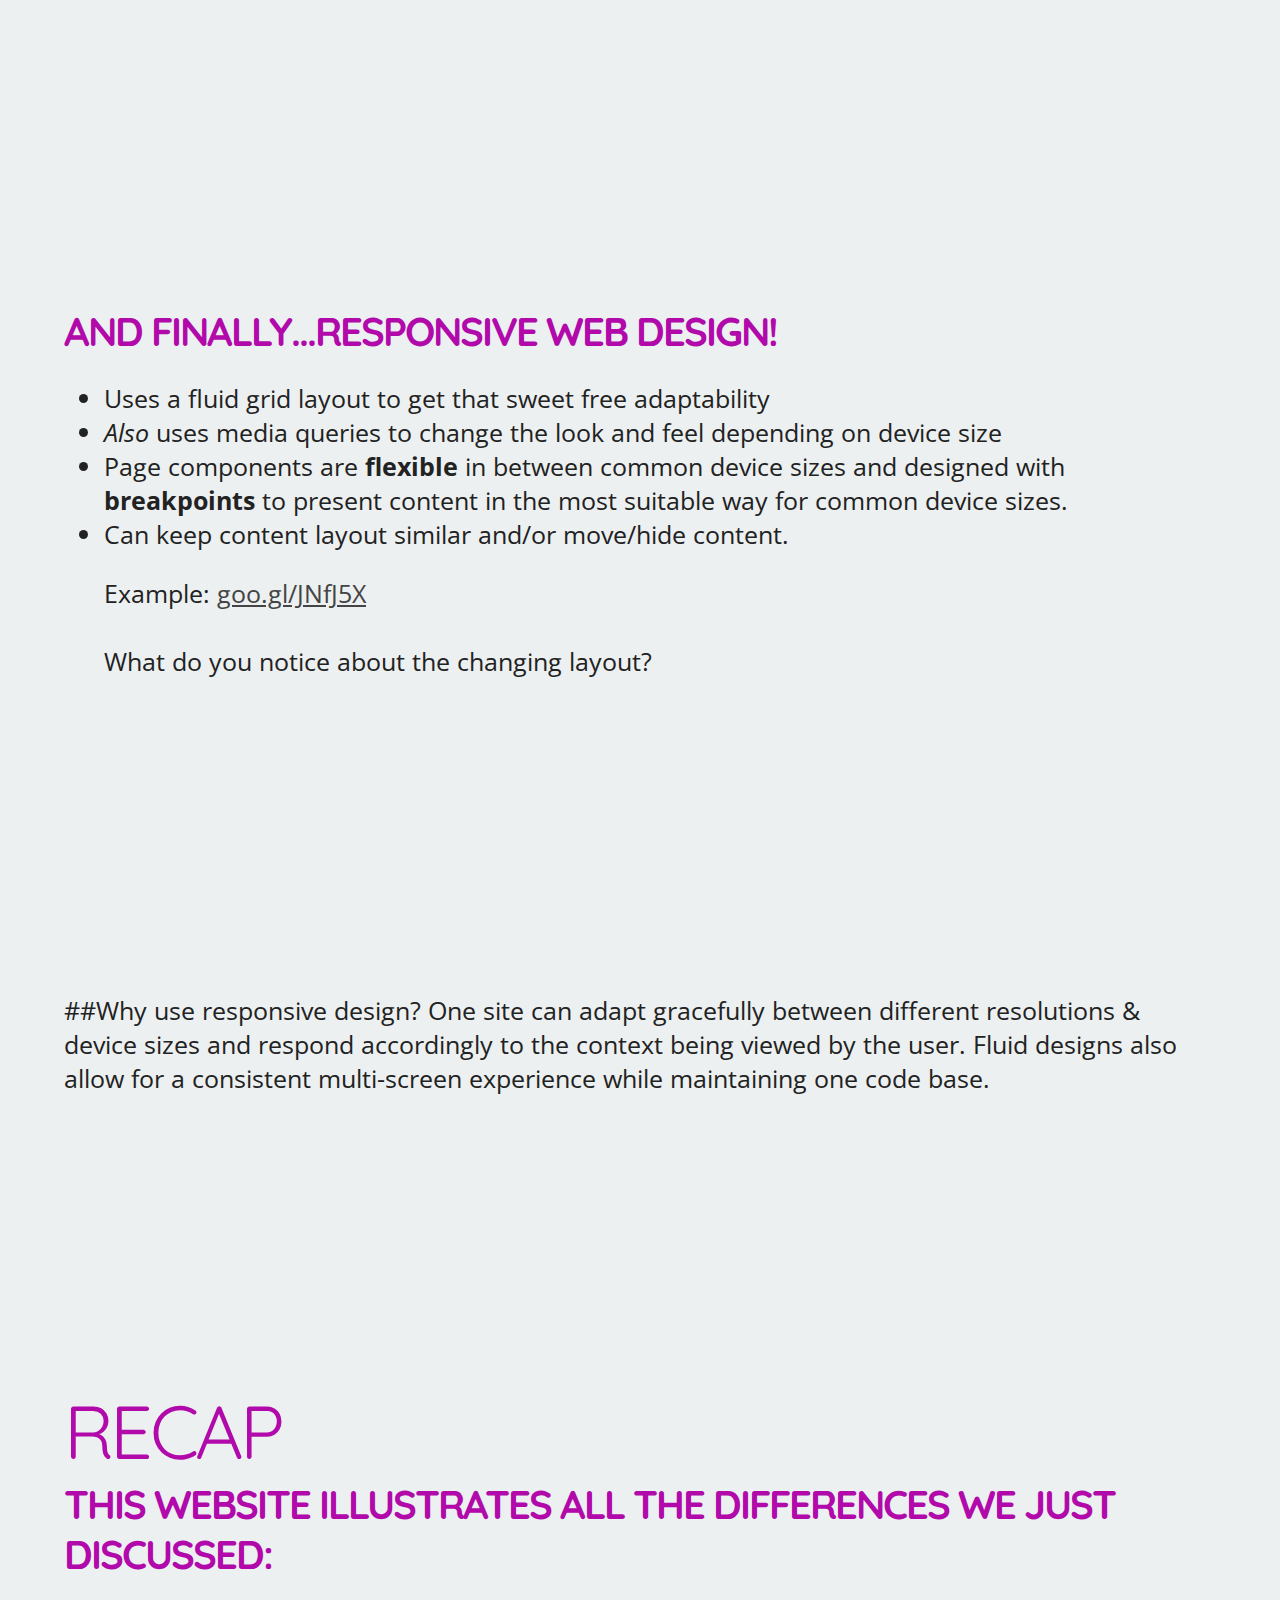
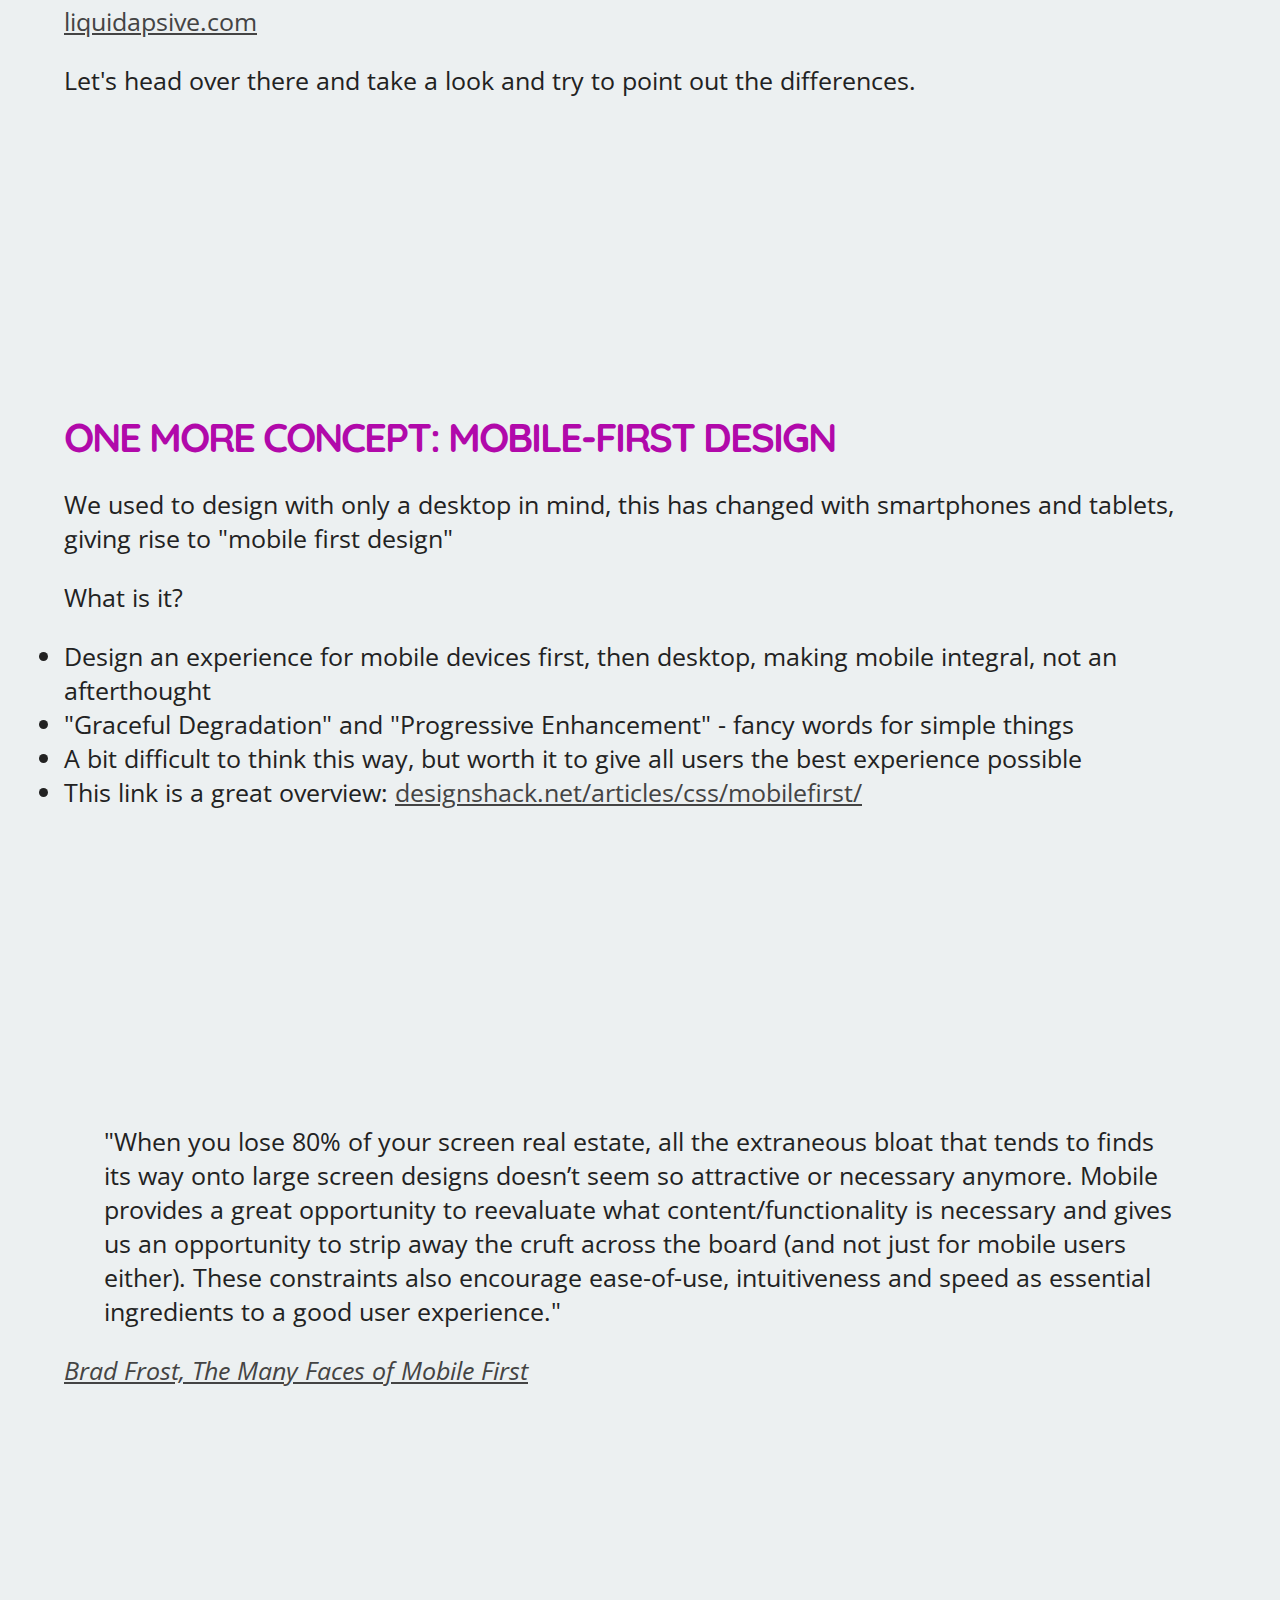
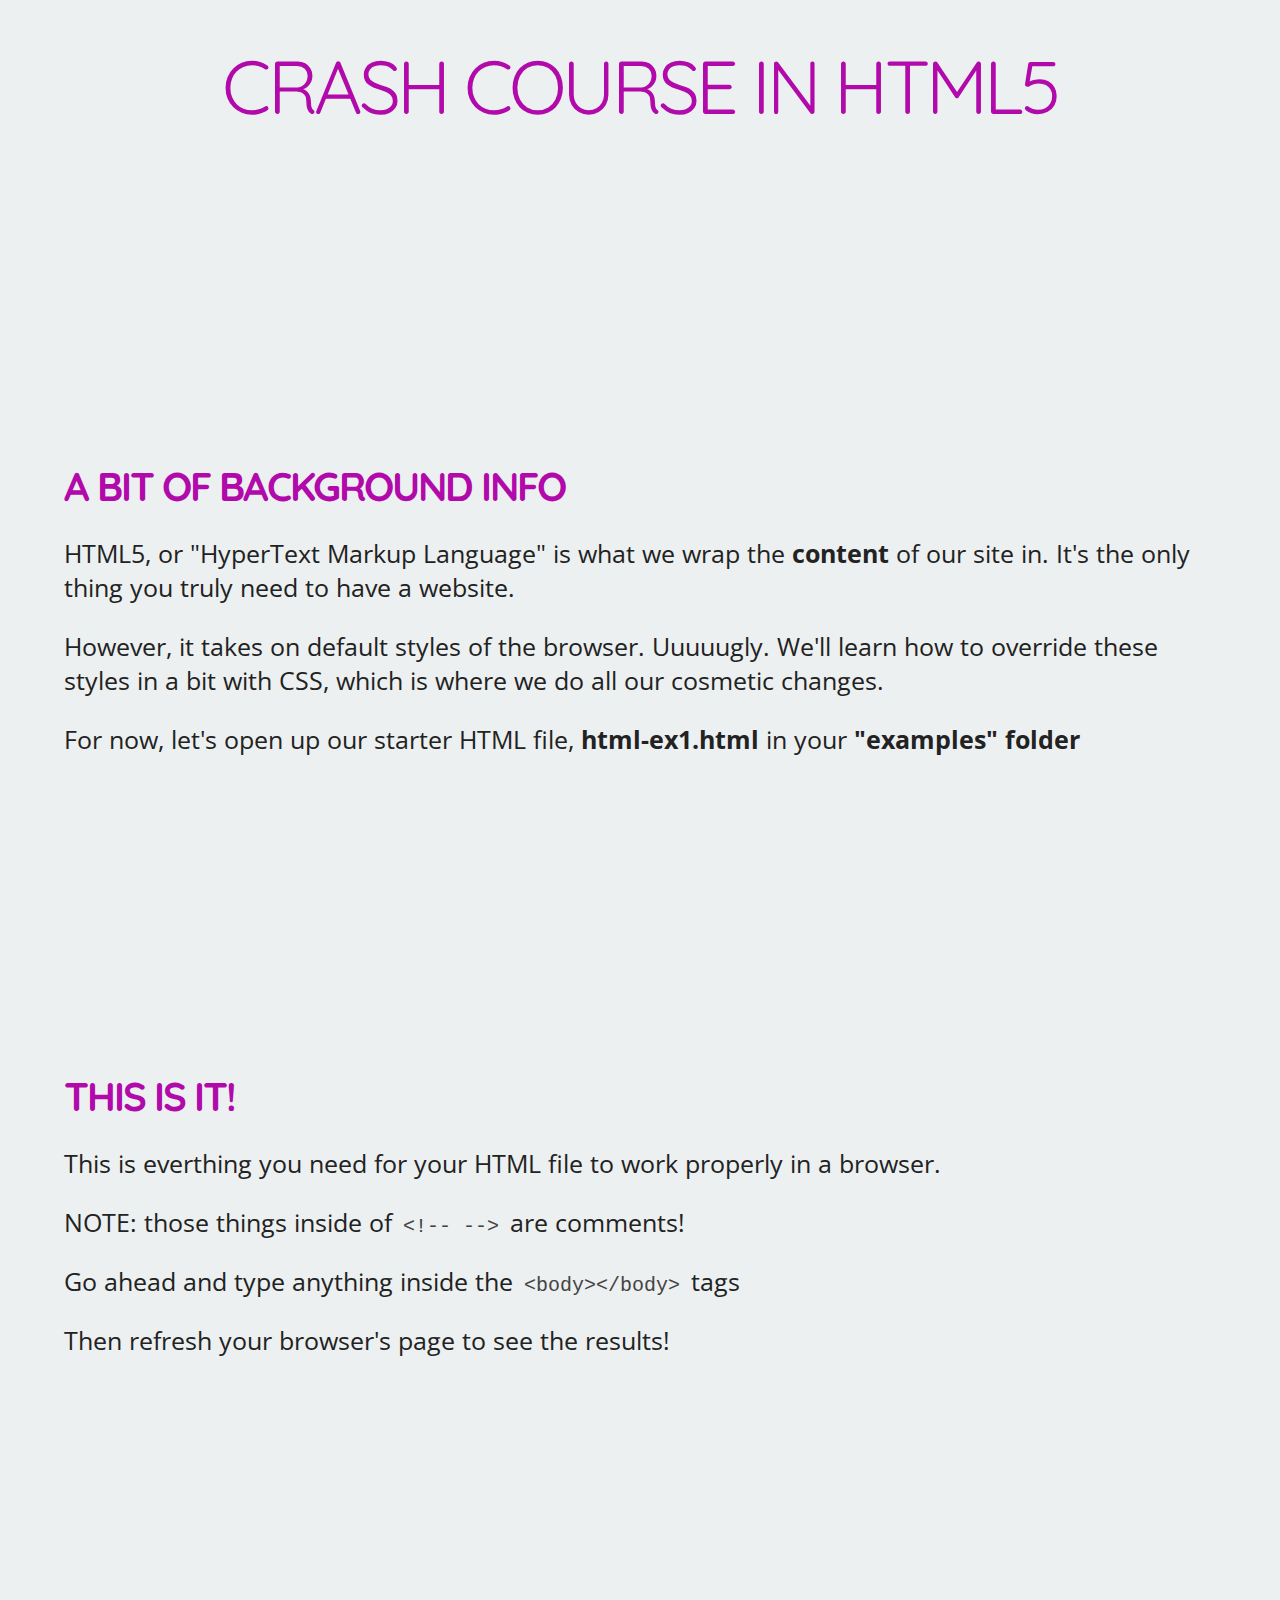
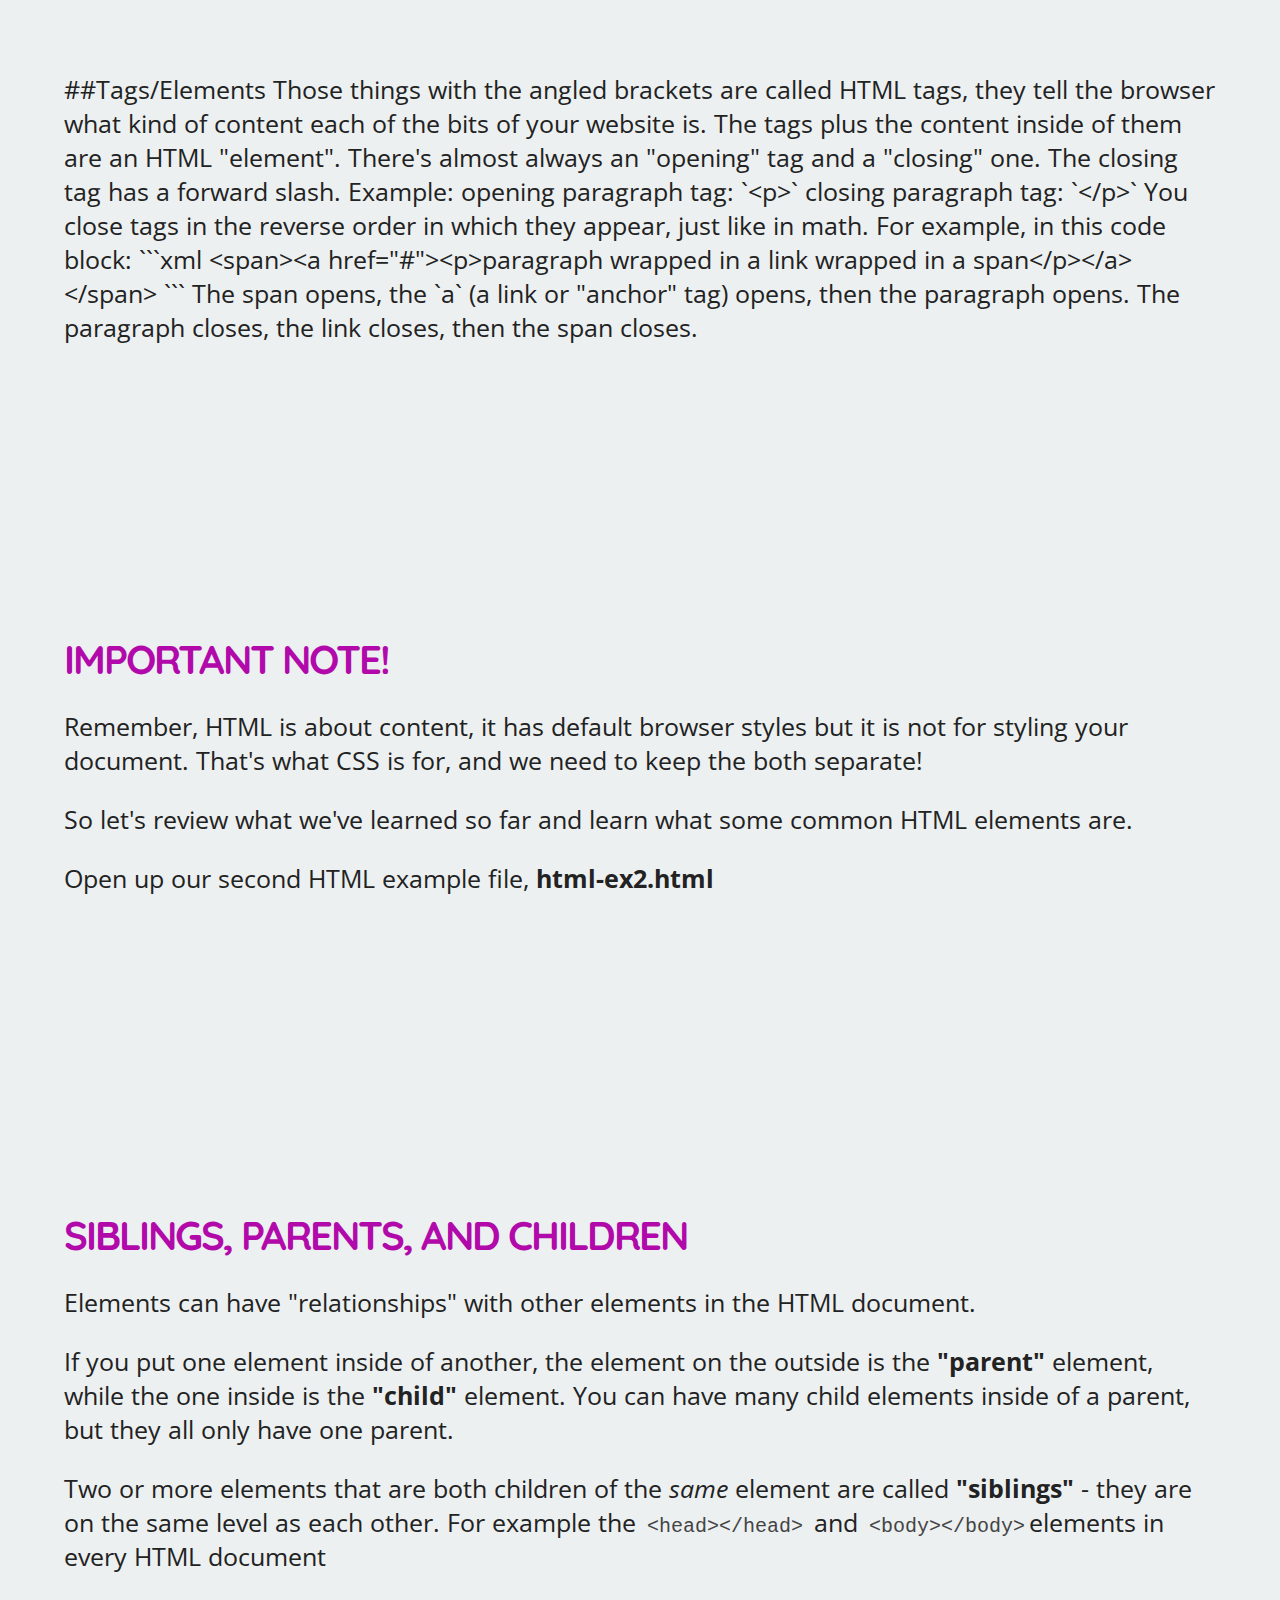
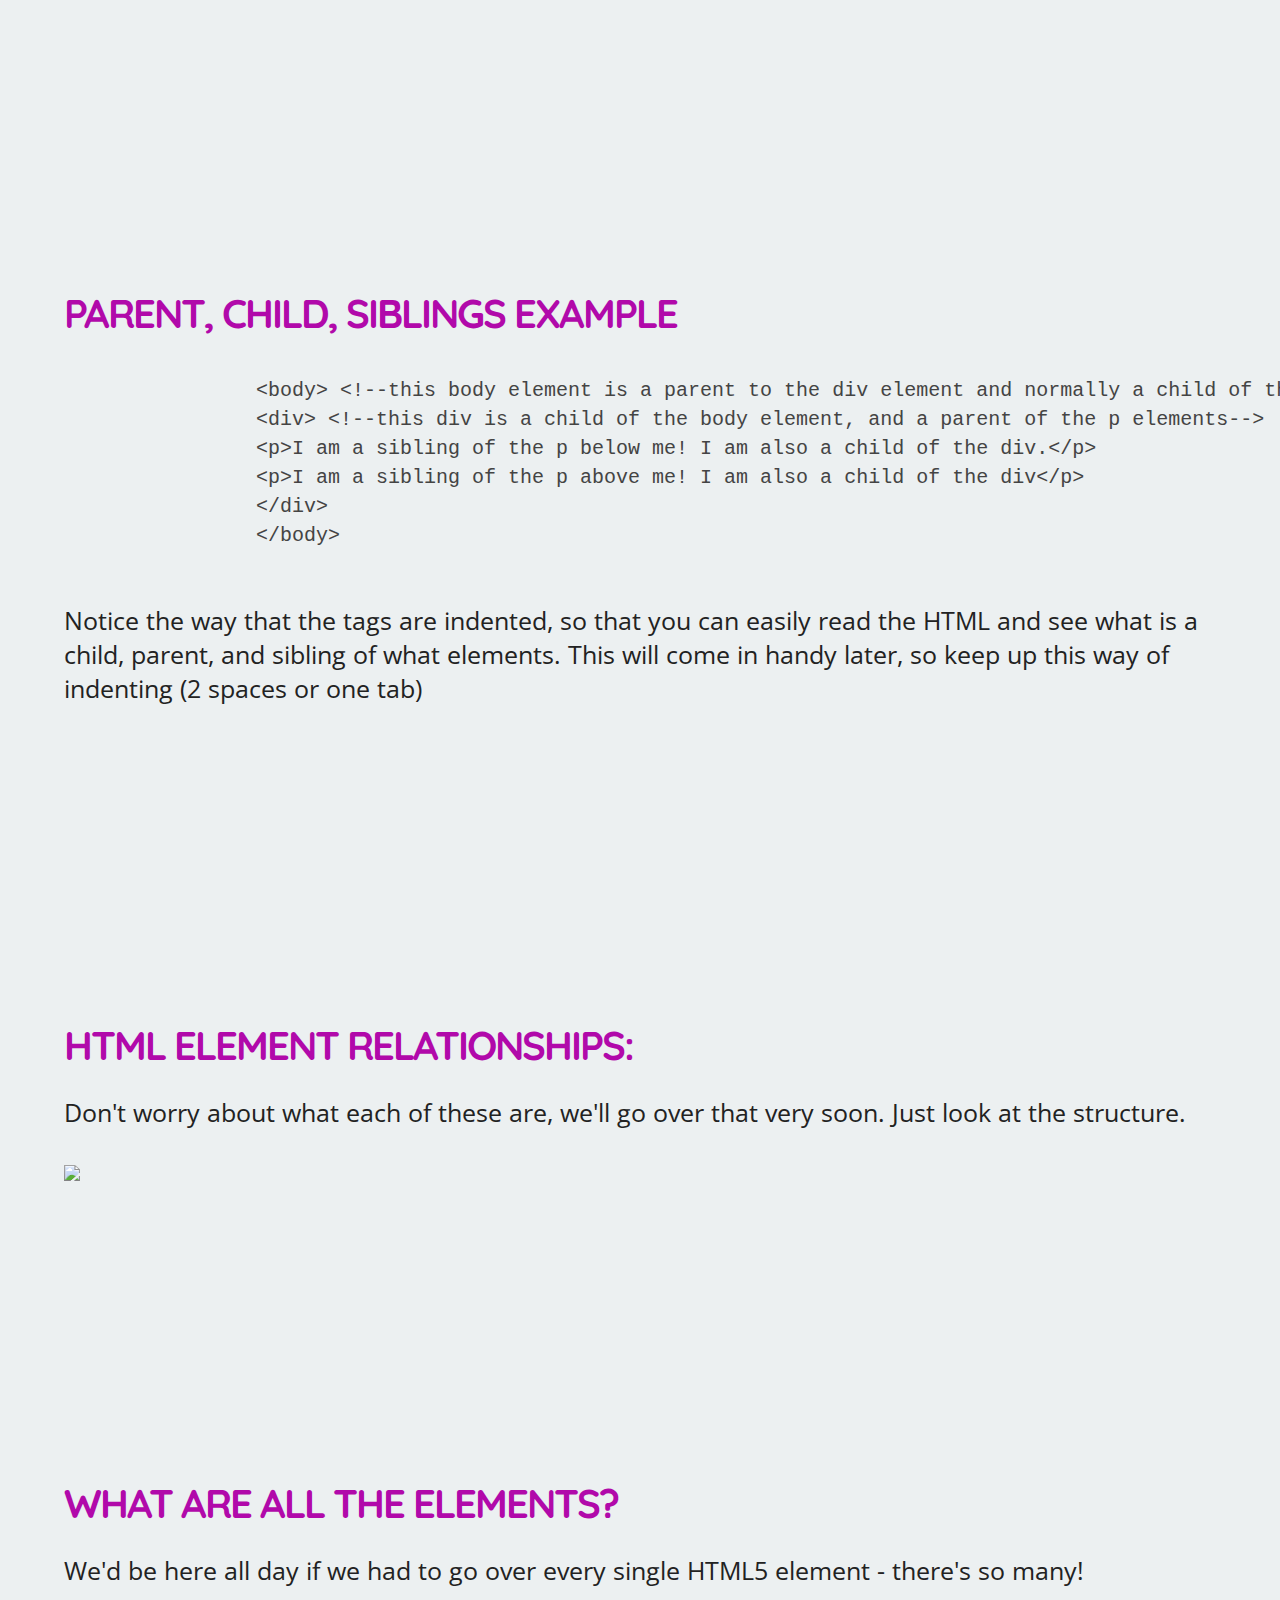
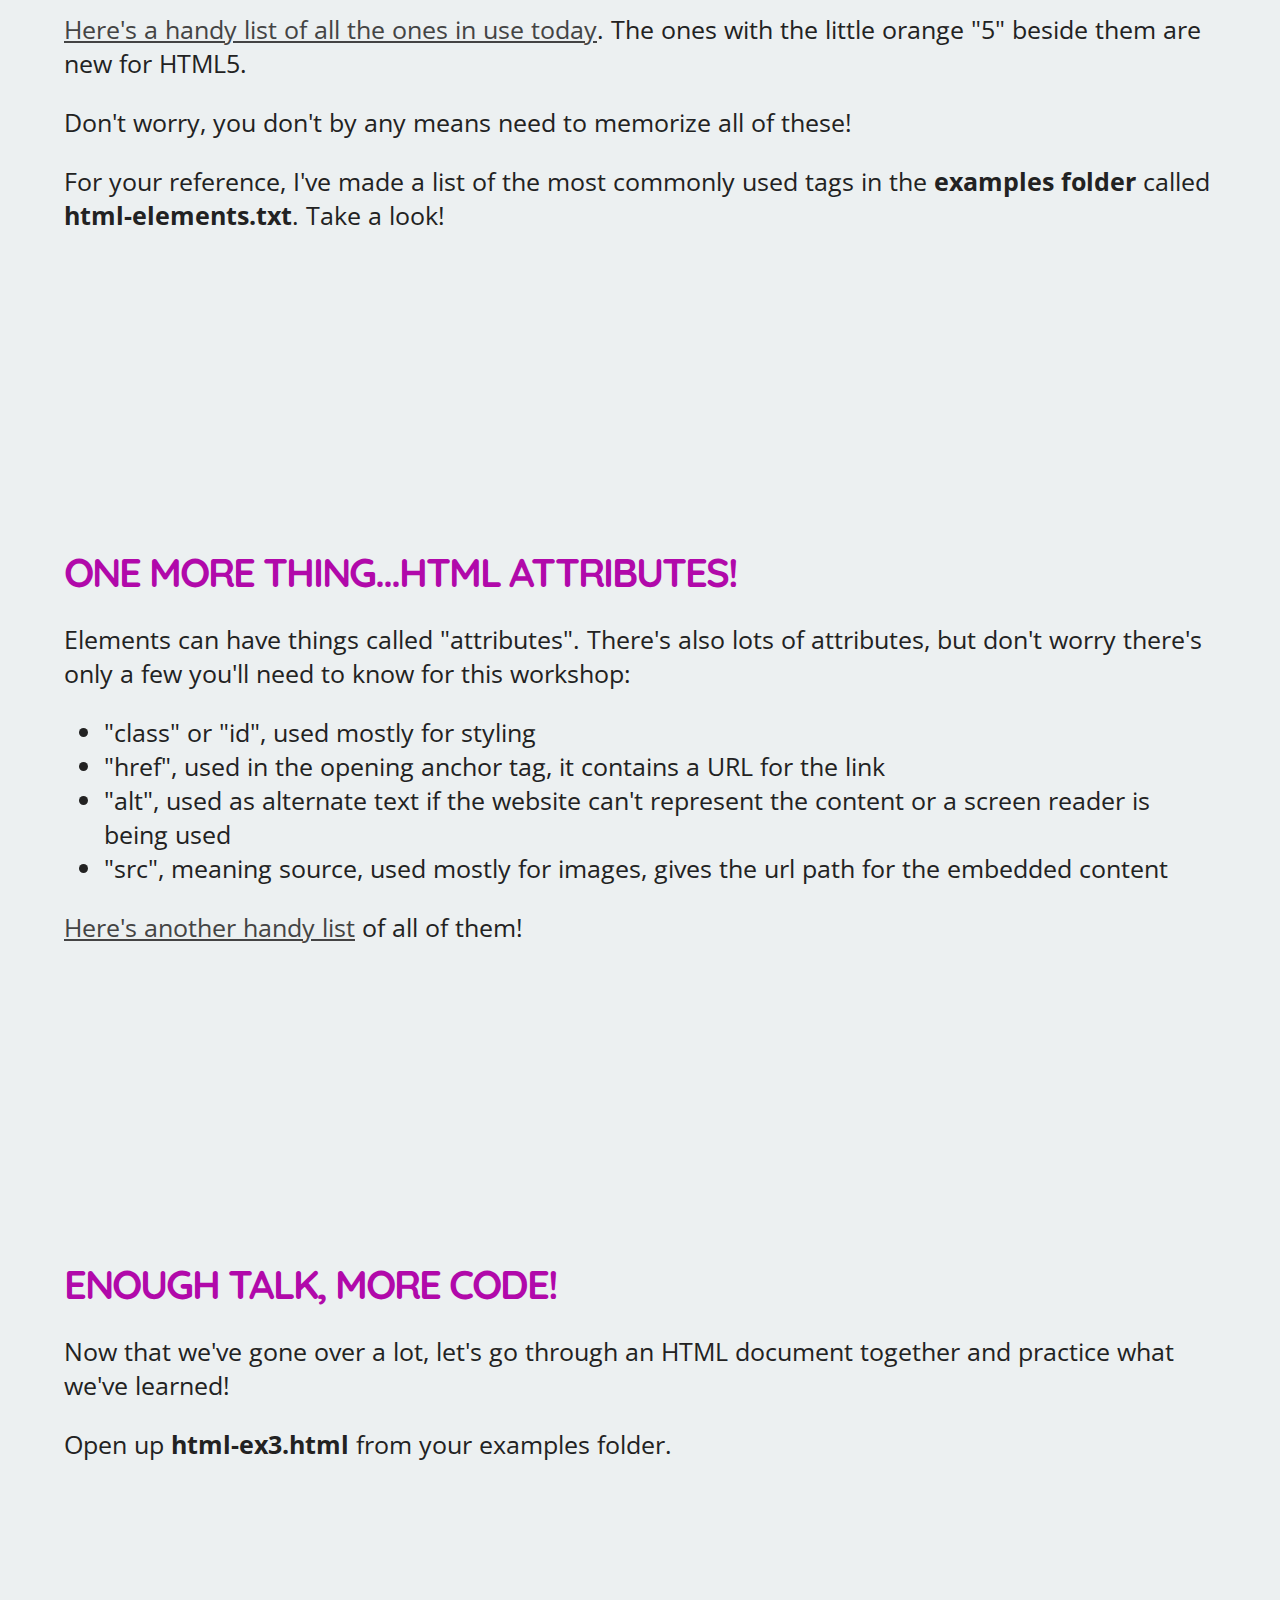
==== commit 553960b4: "Reformatting." ====
--- a/index.html
+++ b/index.html
@@ -30,34 +30,35 @@
     <!-- <header class="slide intro">
         <img class="logo" src="framework/img/logo-llc-white.png">
         <div class="info">
-            <h1>
-                <span class="title-bg">Welcome to </span><br>
-                <span class="title-bg">Ladies Learning Code!</span>
-            </h1>
-            <span class="title-bg">Get connected:</span>
-            <span class="title-bg light">Network: The Lab<</span>
-            <span class="title-bg light">Password: Thisisthelab</span>
+        <h1>
+        <span class="title-bg">Welcome to </span><br>
+        <span class="title-bg">Ladies Learning Code!</span>
+        </h1>
+        <span class="title-bg">Get connected:</span>
+        <span class="title-bg light">Network: The Lab<</span>
+        <span class="title-bg light">Password: Thisisthelab</span>
         </div>
     </header> -->
-    
+
     <main>
         <section class="slide intro">
-          <img class="logo" src="framework/img/logo-llc-white.png">
-          <div class="info">
-              <h1>
-                  <span class="title-bg">Intro to HTML5 and</span>
-                  <span class="title-bg">Responsive Design</span>
-              </h1>
-              <h2><span>with</span> Christina Truong</h2>
-
-              <img class="instructor-img" src="framework/img/christina-truong.jpg" alt="Christina Truong">
-              <ul>
-                  <li><i class="fa fa-envelope"></i><a href="mailto:hello@christinatruong.com">hello@christinatruong.com</li>
-                  <li><i class="fa fa-desktop"></i><a href="http://christinatruong.com">christinatruong.com</a></li>
-                  <li><i class="fa fa-twitter"></i><a href="http://twitter.com/christinatruong">@christinatruong</a></li>
-              </ul>
-          </div>
-        </section>
+            <img class="logo" src="framework/img/logo-llc-white.png">
+            <div class="info">
+                <h1>
+                    <span class="title-bg">Intro to HTML5 and</span>
+                    <span class="title-bg">Responsive Design</span>
+                </h1>
+                <h2><span>with</span> Christina Truong</h2>
+
+                <img class="instructor-img" src="framework/img/christina-truong.jpg" alt="Christina Truong">
+                <ul>
+                    <li><i class="fa fa-envelope"></i><a href="mailto:hello@christinatruong.com">hello@christinatruong.com</li>
+                    <li><i class="fa fa-desktop"></i><a href="http://christinatruong.com">christinatruong.com</a></li>
+                    <li><i class="fa fa-twitter"></i><a href="http://twitter.com/christinatruong">@christinatruong</a></li>
+                </ul>
+            </div>
+        </section>
+        
         <section class="slide title">
             <h1>Let's get started!</h1>
         </section>
@@ -85,11 +86,11 @@
             </ul>
         </section>
 
-         <section class="slide centered" data-markdown>
+        <section class="slide centered" data-markdown>
             ##Today's Project
 
             Follow [this link](project/final.html) to see the whole project!
-            
+
             ![final project](framework/img/workshop/final-project.jpg)  
         </section>
 
@@ -109,11 +110,11 @@
             ##Chrome Dev Tools
 
             **Developer tools** allow us to *inspect* any web page to see the code. It also includes a mobile emulator! The tools can be accessed in 3 ways:
-            
+
             * right-click / two-finger tap on a web page and select **Inspect Element** OR
             * select the menu icon in the top right hand corner of the Chrome browser and select **Tools > Developer Tools** OR
             * keyboard shortcut: **Ctrl + Shift + I** (PC) / **Cmnd + Option + I** (Mac)
-            
+
             Features are always being added/updated so make sure you're up to date by copying `chrome://chrome/` into your browser address bar.
 
             Open dev tools. Ensure the little phone is blue to start the emulator! 
@@ -123,7 +124,7 @@
         <section class="slide title">
             <h1>What is Responsive Design?</h1>
         </section>
-        
+
         <section class="slide">
             <h2>Different types of web design:</h2>
             <p>In order to understand mobile/responsive web design and development, we have to understand what our options are:</p>
@@ -137,52 +138,52 @@
 
         <section class="slide">
             <h2>Fixed web design</h2>
-                <ul>
-                    <li class="delayed">What it sounds like!</li>
-                    <li class="delayed">Everything has a set width (eg. 960px). A holdover from before mobile "smart" devices were common.</li>
-                    <li class="delayed">Resize the browser, or look at it on a mobile screen and nothing will change</li>
-                    <li class="delayed">You'll need an "m dot" site if you want something mobile friendly :( </li>
-                </ul>
-                <p class="delayed">Example: <a href="http://toronto.ca">toronto.ca</a> </br>(open this up on your phone or resize the browser)</p>
-                <p class="delayed">Example: <a href="https://m.facebook.com/">m.facebook.com</a> vs. <a href="https://facebook.com">facebook.com</a></p>
+            <ul>
+                <li class="delayed">What it sounds like!</li>
+                <li class="delayed">Everything has a set width (eg. 960px). A holdover from before mobile "smart" devices were common.</li>
+                <li class="delayed">Resize the browser, or look at it on a mobile screen and nothing will change</li>
+                <li class="delayed">You'll need an "m dot" site if you want something mobile friendly :( </li>
+            </ul>
+            <p class="delayed">Example: <a href="http://toronto.ca">toronto.ca</a> </br>(open this up on your phone or resize the browser)</p>
+            <p class="delayed">Example: <a href="https://m.facebook.com/">m.facebook.com</a> vs. <a href="https://facebook.com">facebook.com</a></p>
         </section>
 
         <section class="slide">
             <h2>Fluid web design</h2>
-                <ul>
-                    <li class="delayed">Based on percentages</li>
-                    <li class="delayed">Each block of content takes up some percentage of the page, for example a sidebar with a width of ~30% and main section with a width of ~70%</li>
-                    <li class="delayed">When you resize the browser, the blocks of content will resize relative to the size of the page (aka the "viewport")</li>
-                    <li class="delayed"><strong>Not</strong> made for specific devices. Just reducing the width of your content is usually not the best experience for smaller screens and mobile devices, doesn't give us enough control.</li>
-                </ul>
-                <p class="delayed">Example: <a href="http://alistapart.com/d/responsive-web-design/ex/ex-site-flexible.html">http://alistapart.com/d/responsive-web-design/ex/ex-site-flexible.html</a></p>
-
-                <p class="delayed"><a href="http://alistapart.com/article/responsive-web-design](http://alistapart.com/article/responsive-web-design">Full article here</a>. Also, the article that started the Responsive Design movement.</p>
-        </section>
-
-         <section class="slide">
+            <ul>
+                <li class="delayed">Based on percentages</li>
+                <li class="delayed">Each block of content takes up some percentage of the page, for example a sidebar with a width of ~30% and main section with a width of ~70%</li>
+                <li class="delayed">When you resize the browser, the blocks of content will resize relative to the size of the page (aka the "viewport")</li>
+                <li class="delayed"><strong>Not</strong> made for specific devices. Just reducing the width of your content is usually not the best experience for smaller screens and mobile devices, doesn't give us enough control.</li>
+            </ul>
+            <p class="delayed">Example: <a href="http://alistapart.com/d/responsive-web-design/ex/ex-site-flexible.html">http://alistapart.com/d/responsive-web-design/ex/ex-site-flexible.html</a></p>
+
+            <p class="delayed"><a href="http://alistapart.com/article/responsive-web-design](http://alistapart.com/article/responsive-web-design">Full article here</a>. Also, the article that started the Responsive Design movement.</p>
+        </section>
+
+        <section class="slide">
             <h2>Adaptive web design</h2>
-                <ul>
-                    <li class="delayed">Uses a series of fixed layouts</li>
-                    <li class="delayed">Uses <em>media queries</em> to target specific viewport sizes (more on this later)</li>
-                    <li class="delayed">The content itself changes</li>
-                    <li class="delayed">Best to think of it as a <em>set</em> of fixed layouts that are invoked in response to the device size</li>
-                </ul>
-                <p class="delayed">Example: <a href="http://goo.gl/lUyNrZ" alt="Screaming Frog website">goo.gl/lUyNrZ</a></p>
+            <ul>
+                <li class="delayed">Uses a series of fixed layouts</li>
+                <li class="delayed">Uses <em>media queries</em> to target specific viewport sizes (more on this later)</li>
+                <li class="delayed">The content itself changes</li>
+                <li class="delayed">Best to think of it as a <em>set</em> of fixed layouts that are invoked in response to the device size</li>
+            </ul>
+            <p class="delayed">Example: <a href="http://goo.gl/lUyNrZ" alt="Screaming Frog website">goo.gl/lUyNrZ</a></p>
         </section>
 
         <section class="slide">
             <h2>And finally...responsive web design!</h2>
-                <ul>
-                    <li class="delayed">Uses a fluid grid layout to get that sweet free adaptability</li>
-                    <li class="delayed"><em>Also</em> uses media queries to change the look and feel depending on device size</li>
-                    <li class="delayed">Page components are <strong>flexible</strong> in between common device sizes and designed with <strong>breakpoints</strong> to present content in the most suitable way for common device sizes.</li>
-                    <li class="delayed">Can keep content layout similar and/or move/hide content.</li>
-                    <p class="delayed">Example: 
-                        <a href="http://goo.gl/JNfJ5X">goo.gl/JNfJ5X</a><br><br>
-                        What do you notice about the changing layout?
-                    </p>
-                </ul>
+            <ul>
+                <li class="delayed">Uses a fluid grid layout to get that sweet free adaptability</li>
+                <li class="delayed"><em>Also</em> uses media queries to change the look and feel depending on device size</li>
+                <li class="delayed">Page components are <strong>flexible</strong> in between common device sizes and designed with <strong>breakpoints</strong> to present content in the most suitable way for common device sizes.</li>
+                <li class="delayed">Can keep content layout similar and/or move/hide content.</li>
+                <p class="delayed">Example: 
+                    <a href="http://goo.gl/JNfJ5X">goo.gl/JNfJ5X</a><br><br>
+                    What do you notice about the changing layout?
+                </p>
+            </ul>
         </section>
 
         <section class="slide" data-markdown>
@@ -198,7 +199,7 @@
             <p>Let's head over there and take a look and try to point out the differences.</p>
         </section>
 
-        <!-- <section class="slide">
+        <section class="slide">
             <h2>One more concept: mobile-first design</h2>
             <p>We used to design with only a desktop in mind, this has changed with smartphones and tablets, giving rise to "mobile first design"</p>
             <p>What is it?</p>
@@ -207,52 +208,52 @@
             <li class="delayed">A bit difficult to think this way, but worth it to give all users the best experience possible</li>
             <li class="delayed">This link is a great overview: <a href="http://designshack.net/articles/css/mobilefirst/" alt="design hack blog">designshack.net/articles/css/mobilefirst/</a></li>
         </section>
-        
-        <section class="slide">
-          <blockquote>"When you lose 80% of your screen real estate, all the extraneous bloat that tends to finds its way onto large screen designs doesn’t seem so attractive or necessary anymore. Mobile provides a great opportunity to reevaluate what content/functionality is necessary and gives us an opportunity to strip away the cruft across the board (and not just for mobile users either). These constraints also encourage ease-of-use, intuitiveness and speed as essential ingredients to a good user experience."
-          </blockquote>
-          <cite><a href="http://bradfrostweb.com/blog/mobile/the-many-faces-of-mobile-first/">Brad Frost, The Many Faces of Mobile First</a></cite>
-        </section> -->
+
+        <section class="slide">
+            <blockquote>"When you lose 80% of your screen real estate, all the extraneous bloat that tends to finds its way onto large screen designs doesn’t seem so attractive or necessary anymore. Mobile provides a great opportunity to reevaluate what content/functionality is necessary and gives us an opportunity to strip away the cruft across the board (and not just for mobile users either). These constraints also encourage ease-of-use, intuitiveness and speed as essential ingredients to a good user experience."
+            </blockquote>
+            <cite><a href="http://bradfrostweb.com/blog/mobile/the-many-faces-of-mobile-first/">Brad Frost, The Many Faces of Mobile First</a></cite>
+        </section>
 
         <section class="slide title">
-          <h1>Crash Course in HTML5</h1>
-        </section>
-
-        <section class="slide">
-        <h2>A bit of background info</h2>
-          <p>HTML5, or "HyperText Markup Language" is what we wrap the <strong>content</strong> of our site in. It's the only thing you truly need to have a website.</p>
-          <p>However, it takes on default styles of the browser. Uuuuugly. We'll learn how to override these styles in a bit with CSS, which is where we do all our cosmetic changes.</p>
-          <p>For now, let's open up our starter HTML file, <strong>html-ex1.html</strong> in your <strong>"examples" folder</strong></p>
-        </section>
-
-        <section class="slide">
-          <h2>This is it!</h2>
-          <p>This is everthing you need for your HTML file to work properly in a browser.</p>
-          <p>NOTE: those things inside of <code>&lt;!-- --&gt;</code> are comments!</p> 
-          <p>Go ahead and type anything inside the <code>&#60;body&#62;&#60;&#47;body&#62;</code> tags</p>
-          <p>Then refresh your browser's page to see the results!</p>
-        </section>
-
-        <section class="slide" data-markdown>
-##Tags/Elements
-
-Those things with the angled brackets are called HTML tags, they tell the browser what kind of content each of the bits of your website is. The tags plus the content inside of them are an HTML "element".
-
-There's almost always an "opening" tag and a "closing" one. The closing tag has a forward slash. Example: opening paragraph tag: `&#60;p&#62;` closing paragraph tag: `&#60;&#47;p&#62;`
-
-You close tags in the reverse order in which they appear, just like in math. For example, in this code block:
-
-```xml
-&lt;span&gt;&lt;a href=&quot;#&quot;&gt;&lt;p&gt;paragraph wrapped in a link wrapped in a span&lt;/p&gt;&lt;/a&gt;&lt;/span&gt;
-```
-The span opens, the `a` (a link or "anchor" tag) opens, then the paragraph opens. The paragraph closes, the link closes, then the span closes.
-        </section>
-        
-        <section class="slide">
-        <h2>Important Note!</h2>
-          <p>Remember, HTML is about content, it has default browser styles but it is not for styling your document. That's what CSS is for, and we need to keep the both separate!</p>
-          <p>So let's review what we've learned so far and learn what some common HTML elements are.</p>
-          <p>Open up our second HTML example file, <strong>html-ex2.html</strong></p>
+            <h1>Crash Course in HTML5</h1>
+        </section>
+
+        <section class="slide">
+            <h2>A bit of background info</h2>
+            <p>HTML5, or "HyperText Markup Language" is what we wrap the <strong>content</strong> of our site in. It's the only thing you truly need to have a website.</p>
+            <p>However, it takes on default styles of the browser. Uuuuugly. We'll learn how to override these styles in a bit with CSS, which is where we do all our cosmetic changes.</p>
+            <p>For now, let's open up our starter HTML file, <strong>html-ex1.html</strong> in your <strong>"examples" folder</strong></p>
+        </section>
+
+        <section class="slide">
+            <h2>This is it!</h2>
+            <p>This is everthing you need for your HTML file to work properly in a browser.</p>
+            <p>NOTE: those things inside of <code>&lt;!-- --&gt;</code> are comments!</p> 
+            <p>Go ahead and type anything inside the <code>&#60;body&#62;&#60;&#47;body&#62;</code> tags</p>
+            <p>Then refresh your browser's page to see the results!</p>
+        </section>
+
+        <section class="slide" data-markdown>
+            ##Tags/Elements
+
+            Those things with the angled brackets are called HTML tags, they tell the browser what kind of content each of the bits of your website is. The tags plus the content inside of them are an HTML "element".
+
+            There's almost always an "opening" tag and a "closing" one. The closing tag has a forward slash. Example: opening paragraph tag: `&#60;p&#62;` closing paragraph tag: `&#60;&#47;p&#62;`
+
+            You close tags in the reverse order in which they appear, just like in math. For example, in this code block:
+
+            ```xml
+            &lt;span&gt;&lt;a href=&quot;#&quot;&gt;&lt;p&gt;paragraph wrapped in a link wrapped in a span&lt;/p&gt;&lt;/a&gt;&lt;/span&gt;
+            ```
+            The span opens, the `a` (a link or "anchor" tag) opens, then the paragraph opens. The paragraph closes, the link closes, then the span closes.
+        </section>
+
+        <section class="slide">
+            <h2>Important Note!</h2>
+            <p>Remember, HTML is about content, it has default browser styles but it is not for styling your document. That's what CSS is for, and we need to keep the both separate!</p>
+            <p>So let's review what we've learned so far and learn what some common HTML elements are.</p>
+            <p>Open up our second HTML example file, <strong>html-ex2.html</strong></p>
         </section>
 
         <section class="slide">
@@ -264,593 +265,593 @@
         <section class="slide">
             <h2>Parent, Child, Siblings Example</h2>
             <pre><code>
-&lt;body&gt; &lt;!--this body element is a parent to the div element and normally a child of the html element--&gt;
-  &lt;div&gt; &lt;!--this div is a child of the body element, and a parent of the p elements--&gt;
-    &lt;p&gt;I am a sibling of the p below me! I am also a child of the div.&lt;/p&gt;
-    &lt;p&gt;I am a sibling of the p above me! I am also a child of the div&lt;/p&gt;
-  &lt;/div&gt;
-&lt;/body&gt;
+                &lt;body&gt; &lt;!--this body element is a parent to the div element and normally a child of the html element--&gt;
+                &lt;div&gt; &lt;!--this div is a child of the body element, and a parent of the p elements--&gt;
+                &lt;p&gt;I am a sibling of the p below me! I am also a child of the div.&lt;/p&gt;
+                &lt;p&gt;I am a sibling of the p above me! I am also a child of the div&lt;/p&gt;
+                &lt;/div&gt;
+                &lt;/body&gt;
             </code></pre>
             <p>Notice the way that the tags are indented, so that you can easily read the HTML and see what is a child, parent, and sibling of what elements. This will come in handy later, so keep up this way of indenting (2 spaces or one tab)</p>
         </section>
         <section class="slide">
-          <h2>HTML Element Relationships:</h2>
-          <p>Don't worry about what each of these are, we'll go over that very soon. Just look at the structure.</p>
-          <img src="framework/img/DOM_tree.png" />
-        </section>
-
-        <section class="slide">
-          <h2>What are all the Elements?</h2>
-          <p>We'd be here all day if we had to go over every single HTML5 element - there's so many!</p>
-          <p><a href="https://developer.mozilla.org/en/docs/Web/Guide/HTML/HTML5/HTML5_element_list" alt="HTML5 element list">Here's a handy list of all the ones in use today</a>. The ones with the little orange "5" beside them are new for HTML5.</p>
-          <p>Don't worry, you don't by any means need to memorize all of these!</p>
-          <p>For your reference, I've made a list of the most commonly used tags in the <strong>examples folder</strong> called <strong>html-elements.txt</strong>. Take a look!</p>
-        </section>
-
-        <section class="slide">
-          <h2>One more thing...HTML Attributes!</h2>
-          <p>Elements can have things called "attributes". There's also lots of attributes, but don't worry there's only a few you'll need to know for this workshop:</p>
-          <ul>
-            <li>"class" or "id", used mostly for styling</li>
-            <li>"href", used in the opening anchor tag, it contains a URL for the link</li>
-            <li>"alt", used as alternate text if the website can't represent the content or a screen reader is being used</li>
-            <li>"src", meaning source, used mostly for images, gives the url path for the embedded content</li>
-          </ul>
-          <p><a href="https://developer.mozilla.org/en-US/docs/Web/HTML/Attributes" alt="List of HTML attributes">Here's another handy list</a> of all of them!</p>
-        </section>
-
-        <section class="slide">
-          <h2>Enough talk, more code!</h2>
-          <p>Now that we've gone over a lot, let's go through an HTML document together and practice what we've learned!</p>
-          <p>Open up <strong>html-ex3.html</strong> from your examples folder.</p>
+            <h2>HTML Element Relationships:</h2>
+            <p>Don't worry about what each of these are, we'll go over that very soon. Just look at the structure.</p>
+            <img src="framework/img/DOM_tree.png" />
+        </section>
+
+        <section class="slide">
+            <h2>What are all the Elements?</h2>
+            <p>We'd be here all day if we had to go over every single HTML5 element - there's so many!</p>
+            <p><a href="https://developer.mozilla.org/en/docs/Web/Guide/HTML/HTML5/HTML5_element_list" alt="HTML5 element list">Here's a handy list of all the ones in use today</a>. The ones with the little orange "5" beside them are new for HTML5.</p>
+            <p>Don't worry, you don't by any means need to memorize all of these!</p>
+            <p>For your reference, I've made a list of the most commonly used tags in the <strong>examples folder</strong> called <strong>html-elements.txt</strong>. Take a look!</p>
+        </section>
+
+        <section class="slide">
+            <h2>One more thing...HTML Attributes!</h2>
+            <p>Elements can have things called "attributes". There's also lots of attributes, but don't worry there's only a few you'll need to know for this workshop:</p>
+            <ul>
+                <li>"class" or "id", used mostly for styling</li>
+                <li>"href", used in the opening anchor tag, it contains a URL for the link</li>
+                <li>"alt", used as alternate text if the website can't represent the content or a screen reader is being used</li>
+                <li>"src", meaning source, used mostly for images, gives the url path for the embedded content</li>
+            </ul>
+            <p><a href="https://developer.mozilla.org/en-US/docs/Web/HTML/Attributes" alt="List of HTML attributes">Here's another handy list</a> of all of them!</p>
+        </section>
+
+        <section class="slide">
+            <h2>Enough talk, more code!</h2>
+            <p>Now that we've gone over a lot, let's go through an HTML document together and practice what we've learned!</p>
+            <p>Open up <strong>html-ex3.html</strong> from your examples folder.</p>
         </section>
 
         <section class="slide title">
-          <h1>Goodbye Defaults, Hello CSS!</h1>
-        </section>
-
-        <section class="slide">
-          <h2>Intro to CSS</h2>
-          <p>CSS stands for "Cascading Style Sheets"</p>
-          <p>CSS is what we use to tell the browser how to style our HTML document - it's for making things pretty <strong>and usable/accessible</strong></p>
-          <p>Just like HTML, CSS has it's own way of writing it that we have to learn. It looks a little something like this:</p>
-<textarea class="snippet" data-subject="#intro-css">background-color: lightblue;
-font-family: "Times New Roman", serif;</textarea>
-            <div id="intro-css" class="example">
-                <p>Lorem ipsum dolor sit amet, consectetur adipisicing elit. Ipsam nesciunt sint beatae dolor dolorum aliquid quis explicabo vitae numquam, quas illo dolore molestiae ratione, perferendis, deleniti nemo ea voluptatibus! Quibusdam.</p>
-            </div>
-        </section>
-        
-        <section class="slide" data-markdown>
-##CSS and HTML
-
-A CSS document is made up of a bunch of lines of code, or "rules", that keep referring back to the HTML elements in our HTML document
-
-These rules are always made up of a **selector** and one or more **declarations**. Each declaration has a **property** and a **value**.
-
-```css
-selector {
-  property: value;
-}
-```
-
-The **selector** tells what element(s) to apply the styling to. The **declaration** contains what styles to apply. 
-```css
-h1 {
-  color: red;
-}
-``` 
-        </section>
-
-        <section class="slide">
-          <h2>An Example</h2>
-          <pre><code>
+            <h1>Goodbye Defaults, Hello CSS!</h1>
+        </section>
+
+        <section class="slide">
+            <h2>Intro to CSS</h2>
+            <p>CSS stands for "Cascading Style Sheets"</p>
+            <p>CSS is what we use to tell the browser how to style our HTML document - it's for making things pretty <strong>and usable/accessible</strong></p>
+            <p>Just like HTML, CSS has it's own way of writing it that we have to learn. It looks a little something like this:</p>
+            <textarea class="snippet" data-subject="#intro-css">background-color: lightblue;
+                font-family: "Times New Roman", serif;</textarea>
+                <div id="intro-css" class="example">
+                    <p>Lorem ipsum dolor sit amet, consectetur adipisicing elit. Ipsam nesciunt sint beatae dolor dolorum aliquid quis explicabo vitae numquam, quas illo dolore molestiae ratione, perferendis, deleniti nemo ea voluptatibus! Quibusdam.</p>
+                </div>
+            </section>
+
+            <section class="slide" data-markdown>
+                ##CSS and HTML
+
+                A CSS document is made up of a bunch of lines of code, or "rules", that keep referring back to the HTML elements in our HTML document
+
+                These rules are always made up of a **selector** and one or more **declarations**. Each declaration has a **property** and a **value**.
+
+                ```css
+                selector {
+                property: value;
+            }
+            ```
+
+            The **selector** tells what element(s) to apply the styling to. The **declaration** contains what styles to apply. 
+            ```css
+            h1 {
+            color: red;
+        }
+        ``` 
+        </section>
+
+        <section class="slide">
+            <h2>An Example</h2>
+            <pre><code>
+                body {
+                background-color: pink;
+                color: white;
+                font-family: Helvetica, Arial, sans-serif;
+                font-size: 16px;
+            }
+
+            p {
+            border: 1px solid #333;
+            color: #000;
+            font-weight: italic;
+        }
+        </code></pre>
+        <p>Here we have two selectors (body and p) and they each have their own sets of declatarions inside the { } brackets. The body selector has four declarations, while the p selector has three.</p>
+        </section>
+
+        <section class="slide">
+            <h2>An Example cont.</h2>
+            <pre><code>
+                div {
+                border: 3px solid #333;
+                background-color: lightblue;
+            }
+        </code></pre>
+        <p>Notice that each declaration ends in a semi-colon, and starts on a new line. In addition each property ends in a colon. These are necessary for the browser to understand your styles. The colon and semi-colon are used here a lot like they are in English!</p> 
+        <p>Although you could write all the styles on one line, that's hard to read, so always format your CSS rules this way</p>
+        </section>
+
+        <section class="slide">
+            <h2>Writing CSS - Where Does it Go?</h2>
+            <p>You can technically put CSS in one of three places: inline, internal, and in it's own document (linked/external).</p>
+            <p>In this class, we're going to skip the first two because they're not good practice anyway, and go straight to making our own CSS documents.</p>
+            <p><strong>NOTE:</strong> We've already seen inline styles used in our examples with the "style" attribute, and internal CSS is just CSS rules all together inside the head element, using a style tag.</p>
+        </section>
+
+        <section class="slide">
+            <h2>CSS Properties</h2>
+            <p>If you thought there were a lot of HTML elements, there are even more CSS properties!</p>
+            <a href="https://developer.mozilla.org/en-US/docs/Web/CSS/Reference" alt="list of CSS properties">Here's a great resource on all of them.</a>
+        </section>
+
+        <section class="slide">
+            <h2>Let's make HTML and CSS documents and link them!</h2>
+            <p>In your examples folder you have <strong>html-ex4.html</strong> and <strong>css-ex4.css</strong> and they're both blank.</p>
+            <ol>
+                <li>First, lets write some content in our HTML document</li>
+                <li>Next, we'll write some CSS styles to make it look different</li>
+                <li>Finally we'll get them working together by linking them in the HTML</li>
+            </ol>
+        </section>
+
+        <section class="slide">
+            <h2>Critical CSS Concepts</h2>
+            <p>There are a few things we need to learn about in order to understand our final project.</p>
+            <p>Open up <strong>html-ex5.html</strong> and <strong>css-ex5.css</strong> in your text editor. We'll reference this small site for the next few concepts before moving on to our final project.</p>
+        </section>
+
+        <section class="slide">
+            <h2>First up: the "class" attribute!</h2>
+            <pre><code>
+                &lt;!--in the HTML--&gt;
+
+                &lt;div class=&quot;warning&quot;&gt;&lt;/div&gt;
+
+                /*in the CSS*/
+
+                .warning {
+                background-color: red;
+            }
+        </code></pre>
+        <p>Classes are used mostly for styling purposes, and can be reused throughout your code</p>
+        <p>In the CSS, a class selector starts with a ".", unlike HTML elements</p>
+        <p>You can have an unlimited number of classes on each element, but only add them if you absolutely need to.</p>
+        <p>Let's look at our html-ex5.html and css-ex5.css files for examples</p>
+        </section>
+
+        <section class="slide" data-markdown>
+            ##CSS Selectors
+            ###Type Selectors
+            ```css
+            div {
+            /*styles for all divs on the page*/
+        }
+
+        a {
+        /*styles for all links on the page*/  
+        }
+
+        p {
+        /*styles for all paragraphs on the page*/
+        }
+        ```
+        </section>
+
+        <section class="slide" data-markdown>
+            ##CSS Selectors cont.
+            ###Descendant Selectors
+            ```css
+            div p {
+            /*all paragraphs that are descendants of any divs*/
+        }
+
+        ul li a {
+        /*links inside of list items inside of unordered lists. 
+        Question: will this affect links inside of ordered lists (ol's)?*/
+        }
+        ```
+        </section>
+
+        <section class="slide" data-markdown>
+            ##CSS Selectors cont.
+            ###Class Selectors
+            ```css
+            .container {
+            /*styles for all elements with a class of container, no matter what type*/
+        }
+
+        p.container {
+        /*styles for all paragraph elements with a class of "container"*/
+        }
+
+        p.container a {
+        /*guess what this one does!*/
+        }
+        .container .warning {
+        /*how about this one?*/
+        }
+
+        .container.warning {
+        /*styles for all elements with BOTH a class of container and warning*/
+        }
+        ```
+        </section>
+
+        <section class="slide" data-markdown>
+            ##CSS Selectors cont.
+            ###Grouping
+            ```css
+            h1, h2, h3 {
+            /*all h1, h2, and h3's*/
+        }
+
+        p, li, a {
+        /*what will this one select?*/
+        }
+
+        .warning, a, p.cats {
+        /*what will this one select?*/
+        }
+        ```
+        </section>
+
+        <section class="slide">
+            <h2>CSS Selectors cont.</h2>
+            <p>Let's look at our example five CSS and HTML files again, and try to find each type of selector and the grouping we've just learned about:</p>
+            <ul>
+                <li>Type Selectors</li>
+                <li>Descendant Selectors</li>
+                <li>Class Selectors</li>
+                <li>Grouping</li>
+            </ul>
+        </section>
+
+        <section class="slide">
+            <h2>Inheritance</h2>
+            <p>If we look at our <strong>css-ex5.css</strong> file again and look at the body selector. It has a font-size and font-family and so on set on it. But our webpage clearly has paragraphs and other elements we could declare a font on. Why is it on body then?</p>
+            <p>Remember that CSS stands for Cascading Style Sheets? Now we know what they mean by cascading! The browser reads the CSS from the top of the page down, and some of these styles are "inherited" from their parents.</p>
+
+        </section>
+
+        <section class="slide" data-markdown>
+            ##Specificity
+            ###What's going on here? Why are there so many "h2"'s?
+            ```css
+            h2, h3, h4 {
+            font-family: "Open Sans", sans-serif;
+            font-weight: 400;
+            margin: 0;
+        }
+
+        h2, h3 {
+        text-transform: uppercase;
+        }
+
+        h2 {
+        font-size: 32px;
+        }
+
+        section h2 {
+        border-bottom: 1px solid #ccc;
+        margin-bottom: 20px;
+        }
+        ```
+        </section>
+
+        <section class="slide" data-markdown>
+            ##Specificity cont.
+            The most specific OR the most recent CSS rule will be selected. Which one gets selected is based largely on magic.
+
+            GENERAL RULE: the styles for an element that came last in the CSS document will be used, unless overridden by a more "specific" selector. Classes, for example, make things more specific than just a type selector would be.
+
+            Example:
+            ```css
+            p {
+            /*less specific*/
+        }
+
+        p.special-paragraph {
+        /*more specific*/
+        }
+        ```
+        </section>
+        <section class="slide">
+            <h2>The Box Model</h2>
+            <p>Margins, padding, widths, and borders oh my: the glorious box model.</p>
+            <img src="images/boxmodel.png" alt="box model">
+        </section>
+        <section class="slide" data-markdown>
+            ##Border-Box
+
+            Now that we know what the box model is, lets fix it. Because CSS is so very broken.
+            ```css
+            *, *:before, *:after {
+            box-sizing: border-box;
+        }
+        ```
+        Check out **css-ex5.css** for an example.
+        </section>
+
+        <section class="slide title">
+            <h1>Part Two: Implementation</h1>
+            <h2>How do we make our site responsive?</h2>
+        </section>
+
+        <section class="slide">
+            <h2>Responsive Design</h2> 
+            <p>Remember: responsive design simply means <strong>the best user experience on all devices.</strong></p>
+            <p>Responsive CSS will react to the resizing of the browser's viewport (the bit of the page you can see on your screen without scrolling) and change it's rules to best suit that viewport size.</p>
+            <p>How???</p> 
+        </section>
+
+        <section class="slide">
+            <h2>Media Queries</h2>
+            <p>A fluid layout using percentages + media queries = responsive design</p>
+            <p>Step one: the meta viewport tag</p>
+            <pre><code>
+                &lt;meta name=&quot;viewport&quot; content=&quot;width=device-width, initial-scale=1.0&quot;&gt;
+            </code></pre>
+            <p>Without this our media queries won't work. It goes inside the head tags in our HTML document. Don't forget it!</p>
+            <p>Let's add it in to our final project site now.</p>
+        </section>
+
+        <section class="slide">
+            <h2>Media Queries cont.</h2>
+            <p><strong>What do media queries do?</strong></p>
+            <p>They apply CSS to your document only when the viewport has reached a certain size (eg. 1200px)</p>
+            <p><strong>What do they look like?</strong></p>
+            <pre><code>
+                @media (max-width: 1200px) {
+                body {
+                background-color: purple;
+            }
+        }
+        </code></pre>
+        <p>The above says any viewport with a maximum width of 1200px will have a body with a background-color of purple. So any screen 1200px wide or LESS will get the styles inside of this media query.</p> 
+        <p>If the viewport is 1201px will the background be purple? What if it's 1199px?</p>
+        </section>
+
+        <section class="slide">
+            <h2>Media Queries: an Example</h2>
+            <p>To see what this looks like, open up <strong>html-ex6.html</strong> and <strong>css-ex6.css</strong></p>
+            <p>We'll want to add some media queries in to our CSS to change a few things. Resize the browser window - what breaks?</p>
+        </section>
+
+        <section class="slide">
+            <h2>Solving our Problems with Media Queries</h2>
+            <p>How about this:</p>
+            <img src="images/outside-numbers.jpg">
+            <p>While there are lots of things we can do to solve this, a easy one is change the text size!</p>
+        </section>
+
+        <section class="slide" data-markdown>
+            ##Coding Media Queries
+            First, let's add some background colours into each media query to help us see where the breakpoints are, like this:
+
+            ```css
+            /* Portrait tablet and small desktops */
+            @media (max-width: 940px) {
             body {
-              background-color: pink;
-              color: white;
-              font-family: Helvetica, Arial, sans-serif;
-              font-size: 16px;
-            }
-
-            p {
-              border: 1px solid #333;
-              color: #000;
-              font-weight: italic;
-            }
-          </code></pre>
-          <p>Here we have two selectors (body and p) and they each have their own sets of declatarions inside the { } brackets. The body selector has four declarations, while the p selector has three.</p>
-        </section>
-
-        <section class="slide">
-          <h2>An Example cont.</h2>
-          <pre><code>
-            div {
-              border: 3px solid #333;
-              background-color: lightblue;
-            }
-          </code></pre>
-          <p>Notice that each declaration ends in a semi-colon, and starts on a new line. In addition each property ends in a colon. These are necessary for the browser to understand your styles. The colon and semi-colon are used here a lot like they are in English!</p> 
-          <p>Although you could write all the styles on one line, that's hard to read, so always format your CSS rules this way</p>
-        </section>
-
-        <section class="slide">
-          <h2>Writing CSS - Where Does it Go?</h2>
-          <p>You can technically put CSS in one of three places: inline, internal, and in it's own document (linked/external).</p>
-          <p>In this class, we're going to skip the first two because they're not good practice anyway, and go straight to making our own CSS documents.</p>
-          <p><strong>NOTE:</strong> We've already seen inline styles used in our examples with the "style" attribute, and internal CSS is just CSS rules all together inside the head element, using a style tag.</p>
-        </section>
-
-        <section class="slide">
-          <h2>CSS Properties</h2>
-          <p>If you thought there were a lot of HTML elements, there are even more CSS properties!</p>
-          <a href="https://developer.mozilla.org/en-US/docs/Web/CSS/Reference" alt="list of CSS properties">Here's a great resource on all of them.</a>
-        </section>
-
-        <section class="slide">
-          <h2>Let's make HTML and CSS documents and link them!</h2>
-          <p>In your examples folder you have <strong>html-ex4.html</strong> and <strong>css-ex4.css</strong> and they're both blank.</p>
-          <ol>
-            <li>First, lets write some content in our HTML document</li>
-            <li>Next, we'll write some CSS styles to make it look different</li>
-            <li>Finally we'll get them working together by linking them in the HTML</li>
-          </ol>
-        </section>
-
-        <section class="slide">
-          <h2>Critical CSS Concepts</h2>
-          <p>There are a few things we need to learn about in order to understand our final project.</p>
-          <p>Open up <strong>html-ex5.html</strong> and <strong>css-ex5.css</strong> in your text editor. We'll reference this small site for the next few concepts before moving on to our final project.</p>
-        </section>
-
-        <section class="slide">
-          <h2>First up: the "class" attribute!</h2>
-          <pre><code>
-        &lt;!--in the HTML--&gt;
-
-            &lt;div class=&quot;warning&quot;&gt;&lt;/div&gt;
-
-        /*in the CSS*/
-
-          .warning {
-            background-color: red;
-          }
-          </code></pre>
-          <p>Classes are used mostly for styling purposes, and can be reused throughout your code</p>
-          <p>In the CSS, a class selector starts with a ".", unlike HTML elements</p>
-          <p>You can have an unlimited number of classes on each element, but only add them if you absolutely need to.</p>
-          <p>Let's look at our html-ex5.html and css-ex5.css files for examples</p>
-        </section>
-
-        <section class="slide" data-markdown>
-##CSS Selectors
-###Type Selectors
-```css
-div {
-  /*styles for all divs on the page*/
-}
-
-a {
-  /*styles for all links on the page*/  
-}
-
-p {
-  /*styles for all paragraphs on the page*/
-}
-```
-        </section>
-
-        <section class="slide" data-markdown>
-##CSS Selectors cont.
-###Descendant Selectors
-```css
-div p {
-  /*all paragraphs that are descendants of any divs*/
-}
-
-ul li a {
-  /*links inside of list items inside of unordered lists. 
-  Question: will this affect links inside of ordered lists (ol's)?*/
-}
-```
-        </section>
-
-        <section class="slide" data-markdown>
-##CSS Selectors cont.
-###Class Selectors
-```css
-.container {
-  /*styles for all elements with a class of container, no matter what type*/
-}
-
-p.container {
-  /*styles for all paragraph elements with a class of "container"*/
-}
-
-p.container a {
-  /*guess what this one does!*/
-}
-.container .warning {
-  /*how about this one?*/
-}
-
-.container.warning {
-  /*styles for all elements with BOTH a class of container and warning*/
-}
-```
-        </section>
-
-        <section class="slide" data-markdown>
-##CSS Selectors cont.
-###Grouping
-```css
-h1, h2, h3 {
-  /*all h1, h2, and h3's*/
-}
-
-p, li, a {
-  /*what will this one select?*/
-}
-
-.warning, a, p.cats {
-  /*what will this one select?*/
-}
-```
-        </section>
-
-        <section class="slide">
-          <h2>CSS Selectors cont.</h2>
-          <p>Let's look at our example five CSS and HTML files again, and try to find each type of selector and the grouping we've just learned about:</p>
-          <ul>
-            <li>Type Selectors</li>
-            <li>Descendant Selectors</li>
-            <li>Class Selectors</li>
-            <li>Grouping</li>
-          </ul>
-        </section>
-
-        <section class="slide">
-          <h2>Inheritance</h2>
-          <p>If we look at our <strong>css-ex5.css</strong> file again and look at the body selector. It has a font-size and font-family and so on set on it. But our webpage clearly has paragraphs and other elements we could declare a font on. Why is it on body then?</p>
-          <p>Remember that CSS stands for Cascading Style Sheets? Now we know what they mean by cascading! The browser reads the CSS from the top of the page down, and some of these styles are "inherited" from their parents.</p>
-
-        </section>
-
-        <section class="slide" data-markdown>
-##Specificity
-###What's going on here? Why are there so many "h2"'s?
-```css
-h2, h3, h4 {
-  font-family: "Open Sans", sans-serif;
-  font-weight: 400;
-  margin: 0;
-}
-
-h2, h3 {
-  text-transform: uppercase;
-}
-
-h2 {
-  font-size: 32px;
-}
-
-section h2 {
-  border-bottom: 1px solid #ccc;
-  margin-bottom: 20px;
-}
-```
-        </section>
-
-        <section class="slide" data-markdown>
-##Specificity cont.
-The most specific OR the most recent CSS rule will be selected. Which one gets selected is based largely on magic.
-
-GENERAL RULE: the styles for an element that came last in the CSS document will be used, unless overridden by a more "specific" selector. Classes, for example, make things more specific than just a type selector would be.
-
-Example:
-```css
-p {
-  /*less specific*/
-}
-
-p.special-paragraph {
-  /*more specific*/
-}
-```
-        </section>
-        <section class="slide">
-          <h2>The Box Model</h2>
-          <p>Margins, padding, widths, and borders oh my: the glorious box model.</p>
-          <img src="images/boxmodel.png" alt="box model">
-        </section>
-<section class="slide" data-markdown>
-##Border-Box
-
-Now that we know what the box model is, lets fix it. Because CSS is so very broken.
-```css
-*, *:before, *:after {
-  box-sizing: border-box;
-}
-```
-Check out **css-ex5.css** for an example.
-</section>
-
-        <section class="slide title">
-          <h1>Part Two: Implementation</h1>
-          <h2>How do we make our site responsive?</h2>
-        </section>
-
-        <section class="slide">
-          <h2>Responsive Design</h2> 
-          <p>Remember: responsive design simply means <strong>the best user experience on all devices.</strong></p>
-          <p>Responsive CSS will react to the resizing of the browser's viewport (the bit of the page you can see on your screen without scrolling) and change it's rules to best suit that viewport size.</p>
-          <p>How???</p> 
-        </section>
-
-        <section class="slide">
-          <h2>Media Queries</h2>
-          <p>A fluid layout using percentages + media queries = responsive design</p>
-          <p>Step one: the meta viewport tag</p>
-          <pre><code>
-            &lt;meta name=&quot;viewport&quot; content=&quot;width=device-width, initial-scale=1.0&quot;&gt;
-          </code></pre>
-          <p>Without this our media queries won't work. It goes inside the head tags in our HTML document. Don't forget it!</p>
-          <p>Let's add it in to our final project site now.</p>
-        </section>
-
-        <section class="slide">
-          <h2>Media Queries cont.</h2>
-          <p><strong>What do media queries do?</strong></p>
-          <p>They apply CSS to your document only when the viewport has reached a certain size (eg. 1200px)</p>
-          <p><strong>What do they look like?</strong></p>
-          <pre><code>
-            @media (max-width: 1200px) {
-              body {
-                background-color: purple;
-              }
-            }
-          </code></pre>
-          <p>The above says any viewport with a maximum width of 1200px will have a body with a background-color of purple. So any screen 1200px wide or LESS will get the styles inside of this media query.</p> 
-          <p>If the viewport is 1201px will the background be purple? What if it's 1199px?</p>
-        </section>
-        
-        <section class="slide">
-          <h2>Media Queries: an Example</h2>
-          <p>To see what this looks like, open up <strong>html-ex6.html</strong> and <strong>css-ex6.css</strong></p>
-          <p>We'll want to add some media queries in to our CSS to change a few things. Resize the browser window - what breaks?</p>
-        </section>
-        
-        <section class="slide">
-          <h2>Solving our Problems with Media Queries</h2>
-          <p>How about this:</p>
-          <img src="images/outside-numbers.jpg">
-          <p>While there are lots of things we can do to solve this, a easy one is change the text size!</p>
-        </section>
-
-        <section class="slide" data-markdown>
-##Coding Media Queries
-First, let's add some background colours into each media query to help us see where the breakpoints are, like this:
-
-```css
-/* Portrait tablet and small desktops */
-@media (max-width: 940px) {
-  body {
-    background-color: pink;
-  }
-}
-```
-        </section>
-
-        <section class="slide" data-markdown>
-##Coding Media Queries cont.
-Let's try changing the size of the text (.box p) to 3rem, 2.5rem, and then 2rem.
-
-The first one will look like this:
-
-```css
-/* Portrait tablet and small desktops */
-@media (max-width: 940px) {
-  body {
-    background-color: pink;
-  }
-  .box p {
-    font-size: 3rem;
-  }
-}
-```
-        </section>
-        <section class="slide" data-markdown>
-##Coding Media Queries cont.
-How about the size of the text in the aside (sidebar) and the big paragraph?
-
-Lets make them a bit smaller on smaller size screens. 
-
-How about **1.5rem on the p selector**? Remember why that won't effect the paragraph in the .box div?
-        </section>
-
-        <section class="slide">
-          <h2>Coding Media Queries cont.</h2>
-          <p>Let's try one more, a harder one this time. The aside element looks pretty squished when we resize the browser to a smaller viewport.</p>
-          <p>Let's make the element sit on top of the three .box elements</p>
-          <p>But...how?</p>
-          <ul>
-            <li class="delayed">Set the width of the aside to 100%</li>
-            <li class="delayed">This works only becuase we've put it before the main block of elements</li>
-            <li class="delayed">Set aside p to display:inline-block</li>
-            <li class="delayed">What else should we do?</li>
-          </ul>
-        </section>
-
-        <section class="slide">
-          <h2>A Brief Interlude: the Web Inspector</h2>
-          <p>We have a handy tool to see our page in specific device sizes, and to help us figure out what elements get what styles from where. It's the Web Inspector!</p>
-          <ul>
-            <li>Right click anywhere in the browser viewport</li>
-            <li>Select <strong>Inspect Element</strong></li>
-            <li>Refresh the browser</li>
-          </ul>
-        </section>
-        
-        <section class="slide">
-          <h2>A Brief Interlude: the Web Inspector</h2>
-          <p>The red box: our website. The green box: our HTML. The orange box: our CSS rules.</p>
-          <img src="images/emulator.jpg">
-        </section>
-
-        <section class="slide">
-          <h2>Responsive and the Web Inspector</h2>
-          <a href="https://developer.chrome.com/devtools/docs/device-mode">More about the web inspector</a>
-          <p>The new web inspector has awesome media query support!</p>
-          <img src="images/web-inspector-mq.jpg" alt="media queries in new web inspector">
-        </section>
-
-        <section class="slide">
-          <h2>Starting our Final Project!</h2>
-          <p>We now know enough to dive into our project for today!</p>
-          <p>In our class files we have a folder called <strong>final-project</strong>. Open the <strong>index.html</strong> file in Sublime and in your browser - where are all the styles? Why does it still look like the default styling?</p>
-        </section>
-        
-        <section class="slide">
-          <h2>Starting our Final Project</h2>
-          <p>We're starting with a nice fluid design, where most of the content is centered. This means we're already ahead of the game. </p>
-          <p>Let's find some things we've learned throughout the code in this website:</p>
-          <ul>
-            <li class="delayed">Nesting HTML elements</li>
-            <li class="delayed">Attributes, including class attributes</li>
-            <li class="delayed">CSS rule syntax: selector, declaration (property + value)</li>
-            <li class="delayed">CSS selectors: type, class, descendant. Grouping them together.</li>
-            <li class="delayed">Inheritence and Specificity</li>
-            <li class="delayed">Percentage-based fluid layout (eg. see .content-wrap)</li>
-          </ul>
-        </section>
-        
-        <section class="slide">
-          <h2>What can we Improve?</h2>
-          <p>We'll target a few main things that are always important to keep in mind when doing responsive design.</p>
-          <ul>
-            <li class="delayed">Hide fixed elements on smaller screens</li>
-            <li class="delayed">Margin, padding and text sizing on header and circle elements</li>
-            <li class="delayed">Image size and positioning</li>
-            <li class="delayed">:hover effects and similar things to think about</li>
-            <li class="delayed">Centering all the things, spacing/whitespace</li>
-            <li class="delayed">Navigation!</li>
-          </ul>
-        </section>
-
-        <section class="slide" data-markdown>
-##Hiding Elements
-Don't make this a habit: it's convenient but the browser still needs to load this code, and that slows your site down. Use it sparingly!
-
-```css
-@media (max-width: somewidthpx) {
-  somediv {
-    display: none;
-  }
-}
-```
-That's it! If we look at our site as a small phone in the emulator we can see the "download pdf" button takes up too much screen real estate - let's hide it on our smallest screens.
-        </section>
-
-        <section class="slide">
-          <h2>Typography</h2>
-          <p>We could have an entire class on web typography alone.</p>
-          <p><strong>Margin, padding, line-height, text-size, and font-family.</strong></p>
-          <p>These are all extremely important in responsive design - keep your text limited and meaningful, use one to two readable fonts, and make sure text is a good size for all screen sizes.</p>
-          <p>Typography on a responsive site should be: readable, efficient, and responsive itself. How do we accomplish this?</p>
-        </section>
-
-        <section class="slide">
-          <h2>Responsive Type: Rems and Ems Versus Pixels</h2>
-          <ul>
-            <li class="delayed"><strong>px:</strong> pixels, not responsive. Boo.</li>
-            <li class="delayed"><strong>em:</strong> size is relative to the type size of the parent element. Eg. if parent element is 14px and child element is 1em, child element is 14px. If child element is 0.5em child element is 7px</li>
-            <li class="delayed"><strong>rem:</strong> root ems - like ems but relative ONLY to the root element (html element)</li>
-          </ul>
-          <p class="delayed">This can be very confusing. Here's a great way to approach it: <a href="http://css-tricks.com/rems-ems/" alt="css tricks rems versus ems article">http://css-tricks.com/rems-ems</a></p>
-          <p class="delayed">When in doubt, just use rems, and set font-size on your html element (default usually 16px).</p>
-        </section>
-        <section class="slide" data-markdown>
-##Making our Web Copy Responsive
-Let's go through our final project CSS and change some of the font-sizes to rems.
-
-Since the root font-size is 16px, just divide the pixel size in the CSS by 16. 
-
-Example:
-
-```css
-h1 {
-  font-family: "Pacifico", cursive;
-  font-size: 5rem; /*used to be 80px*/
-  font-weight: 400;
-  margin: 0;
-}
-```
-        </section>
-
-        <section class="slide">
-          <h2>Margin and Padding</h2>
-          <p>From the 768px media query down, the circles in the Skills section don't look great. We can change this by adjusting our <strong>margin</strong> and <strong>padding</strong> values.</p>
-          <ol>
-            <li class="delayed">First, let's use the web inspector to find out what classes/elements we need to target</li>
-            <li class="delayed">Next, we'll go to our CSS and target that class in our 768px media query</li>
-            <li class="delayed">We want to space the circles out a bit more, so let's add a margin to the elements</li>
-          </ol>
-        </section>
-
-        <section class="slide">
-          <h2>Resizing Elements</h2>
-          <p>You might notice that at our 480px media query the circles are in one long line. They're taking up too much room! Scrolling is boring, so let's make these a bit smaller.</p>
-          <p>Again, target the element in the media query. Then change the height, width, margin, and line-height properties.</p>
-          <p>Oh no! the font size is too big too, let's change that! Notice how we don't have to include the margin value from the last query - remember styles inherit/cascade!</p>
-        </section>
-
-        <section class="slide">
-          <h2>Profile Image</h2>
-          <p>Our profile image gets really small at smaller screens. It also takes up a lot of room from 480px. What should we do with it?</p>
-          <ol>
-            <li>Make it a bit smaller by changing width to 60%</li>
-            <li>set the display property to the value "block"</li>
-            <li>set margin to 0 auto, the magical centering declaration for block elements</li>
-            <li>Set float to "none", as it was float:left before</li>
-            <li>Go back to margin and actually set it to     margin:0 auto 4rem; to put some space on the bottom</li>
-          </ol>
-        </section>
-        <section class="slide" data-markdown>
-##Centering Text, Removing Floats
-
-The content under our profile picture doesn't look so hot on our smallest screen. Centering content is a simple, common way of getting some white space on a cramped mobile screen.
-
-Try this out on our 480px media query:
-
-```css
-.profile .summary {
-  text-align: center;
-  float: none;
-  width: 100%; /*notice we still have padding from the code above*/
-}
-```
-
-        </section>
-
-        <section class="slide">
-          <h2>A Note on Navigation</h2>
-          <p>So far we're using the "do nothing approach" and for our site, it's ok</p>
-          <p>But what if we wanted to add more sections/links? We're not showing any content </p>
-          <p><strong>Next steps:</strong> <a href="http://bradfrostweb.com/blog/web/responsive-nav-patterns/">common mobile navigation solutions</a> and what to think about when designing navigation.</p>
-        </section>
-
-        <section class="slide">
-          <h2>Final Notes</h2>
-          <p>Responsive is an iterative process. Don't get discouraged if every time you look back at your site, something needs to be changed! Websites are never "done", even the best can always be improved.</p>
-          <p>When in doubt:</p>
-          <ul>
-            <li>Center content (but keep it readable and large enough on small screens)</li>
-            <li>Don't use fixed elements, hover effects, etc. as necessary parts of the functionality of your site</li>
-            <li>Think about <strong>HOW</strong> your user will be using your site: mobile's different!</li>
-            <li>Keep it simple! Less words, utilize white space</li>
-            <li>Remember your site will never look pixel perfect on 100% of viewport sizes</li>
-          </ul>
-        </section>
-        
+            background-color: pink;
+        }
+        }
+        ```
+        </section>
+
+        <section class="slide" data-markdown>
+            ##Coding Media Queries cont.
+            Let's try changing the size of the text (.box p) to 3rem, 2.5rem, and then 2rem.
+
+            The first one will look like this:
+
+            ```css
+            /* Portrait tablet and small desktops */
+            @media (max-width: 940px) {
+            body {
+            background-color: pink;
+        }
+        .box p {
+        font-size: 3rem;
+        }
+        }
+        ```
+        </section>
+        <section class="slide" data-markdown>
+            ##Coding Media Queries cont.
+            How about the size of the text in the aside (sidebar) and the big paragraph?
+
+            Lets make them a bit smaller on smaller size screens. 
+
+            How about **1.5rem on the p selector**? Remember why that won't effect the paragraph in the .box div?
+        </section>
+
+        <section class="slide">
+            <h2>Coding Media Queries cont.</h2>
+            <p>Let's try one more, a harder one this time. The aside element looks pretty squished when we resize the browser to a smaller viewport.</p>
+            <p>Let's make the element sit on top of the three .box elements</p>
+            <p>But...how?</p>
+            <ul>
+                <li class="delayed">Set the width of the aside to 100%</li>
+                <li class="delayed">This works only becuase we've put it before the main block of elements</li>
+                <li class="delayed">Set aside p to display:inline-block</li>
+                <li class="delayed">What else should we do?</li>
+            </ul>
+        </section>
+
+        <section class="slide">
+            <h2>A Brief Interlude: the Web Inspector</h2>
+            <p>We have a handy tool to see our page in specific device sizes, and to help us figure out what elements get what styles from where. It's the Web Inspector!</p>
+            <ul>
+                <li>Right click anywhere in the browser viewport</li>
+                <li>Select <strong>Inspect Element</strong></li>
+                <li>Refresh the browser</li>
+            </ul>
+        </section>
+
+        <section class="slide">
+            <h2>A Brief Interlude: the Web Inspector</h2>
+            <p>The red box: our website. The green box: our HTML. The orange box: our CSS rules.</p>
+            <img src="images/emulator.jpg">
+        </section>
+
+        <section class="slide">
+            <h2>Responsive and the Web Inspector</h2>
+            <a href="https://developer.chrome.com/devtools/docs/device-mode">More about the web inspector</a>
+            <p>The new web inspector has awesome media query support!</p>
+            <img src="images/web-inspector-mq.jpg" alt="media queries in new web inspector">
+        </section>
+
+        <section class="slide">
+            <h2>Starting our Final Project!</h2>
+            <p>We now know enough to dive into our project for today!</p>
+            <p>In our class files we have a folder called <strong>final-project</strong>. Open the <strong>index.html</strong> file in Sublime and in your browser - where are all the styles? Why does it still look like the default styling?</p>
+        </section>
+
+        <section class="slide">
+            <h2>Starting our Final Project</h2>
+            <p>We're starting with a nice fluid design, where most of the content is centered. This means we're already ahead of the game. </p>
+            <p>Let's find some things we've learned throughout the code in this website:</p>
+            <ul>
+                <li class="delayed">Nesting HTML elements</li>
+                <li class="delayed">Attributes, including class attributes</li>
+                <li class="delayed">CSS rule syntax: selector, declaration (property + value)</li>
+                <li class="delayed">CSS selectors: type, class, descendant. Grouping them together.</li>
+                <li class="delayed">Inheritence and Specificity</li>
+                <li class="delayed">Percentage-based fluid layout (eg. see .content-wrap)</li>
+            </ul>
+        </section>
+
+        <section class="slide">
+            <h2>What can we Improve?</h2>
+            <p>We'll target a few main things that are always important to keep in mind when doing responsive design.</p>
+            <ul>
+                <li class="delayed">Hide fixed elements on smaller screens</li>
+                <li class="delayed">Margin, padding and text sizing on header and circle elements</li>
+                <li class="delayed">Image size and positioning</li>
+                <li class="delayed">:hover effects and similar things to think about</li>
+                <li class="delayed">Centering all the things, spacing/whitespace</li>
+                <li class="delayed">Navigation!</li>
+            </ul>
+        </section>
+
+        <section class="slide" data-markdown>
+            ##Hiding Elements
+            Don't make this a habit: it's convenient but the browser still needs to load this code, and that slows your site down. Use it sparingly!
+
+            ```css
+            @media (max-width: somewidthpx) {
+            somediv {
+            display: none;
+        }
+        }
+        ```
+        That's it! If we look at our site as a small phone in the emulator we can see the "download pdf" button takes up too much screen real estate - let's hide it on our smallest screens.
+        </section>
+
+        <section class="slide">
+            <h2>Typography</h2>
+            <p>We could have an entire class on web typography alone.</p>
+            <p><strong>Margin, padding, line-height, text-size, and font-family.</strong></p>
+            <p>These are all extremely important in responsive design - keep your text limited and meaningful, use one to two readable fonts, and make sure text is a good size for all screen sizes.</p>
+            <p>Typography on a responsive site should be: readable, efficient, and responsive itself. How do we accomplish this?</p>
+        </section>
+
+        <section class="slide">
+            <h2>Responsive Type: Rems and Ems Versus Pixels</h2>
+            <ul>
+                <li class="delayed"><strong>px:</strong> pixels, not responsive. Boo.</li>
+                <li class="delayed"><strong>em:</strong> size is relative to the type size of the parent element. Eg. if parent element is 14px and child element is 1em, child element is 14px. If child element is 0.5em child element is 7px</li>
+                <li class="delayed"><strong>rem:</strong> root ems - like ems but relative ONLY to the root element (html element)</li>
+            </ul>
+            <p class="delayed">This can be very confusing. Here's a great way to approach it: <a href="http://css-tricks.com/rems-ems/" alt="css tricks rems versus ems article">http://css-tricks.com/rems-ems</a></p>
+            <p class="delayed">When in doubt, just use rems, and set font-size on your html element (default usually 16px).</p>
+        </section>
+        <section class="slide" data-markdown>
+            ##Making our Web Copy Responsive
+            Let's go through our final project CSS and change some of the font-sizes to rems.
+
+            Since the root font-size is 16px, just divide the pixel size in the CSS by 16. 
+
+            Example:
+
+            ```css
+            h1 {
+            font-family: "Pacifico", cursive;
+            font-size: 5rem; /*used to be 80px*/
+            font-weight: 400;
+            margin: 0;
+        }
+        ```
+        </section>
+
+        <section class="slide">
+            <h2>Margin and Padding</h2>
+            <p>From the 768px media query down, the circles in the Skills section don't look great. We can change this by adjusting our <strong>margin</strong> and <strong>padding</strong> values.</p>
+            <ol>
+                <li class="delayed">First, let's use the web inspector to find out what classes/elements we need to target</li>
+                <li class="delayed">Next, we'll go to our CSS and target that class in our 768px media query</li>
+                <li class="delayed">We want to space the circles out a bit more, so let's add a margin to the elements</li>
+            </ol>
+        </section>
+
+        <section class="slide">
+            <h2>Resizing Elements</h2>
+            <p>You might notice that at our 480px media query the circles are in one long line. They're taking up too much room! Scrolling is boring, so let's make these a bit smaller.</p>
+            <p>Again, target the element in the media query. Then change the height, width, margin, and line-height properties.</p>
+            <p>Oh no! the font size is too big too, let's change that! Notice how we don't have to include the margin value from the last query - remember styles inherit/cascade!</p>
+        </section>
+
+        <section class="slide">
+            <h2>Profile Image</h2>
+            <p>Our profile image gets really small at smaller screens. It also takes up a lot of room from 480px. What should we do with it?</p>
+            <ol>
+                <li>Make it a bit smaller by changing width to 60%</li>
+                <li>set the display property to the value "block"</li>
+                <li>set margin to 0 auto, the magical centering declaration for block elements</li>
+                <li>Set float to "none", as it was float:left before</li>
+                <li>Go back to margin and actually set it to     margin:0 auto 4rem; to put some space on the bottom</li>
+            </ol>
+        </section>
+        <section class="slide" data-markdown>
+            ##Centering Text, Removing Floats
+
+            The content under our profile picture doesn't look so hot on our smallest screen. Centering content is a simple, common way of getting some white space on a cramped mobile screen.
+
+            Try this out on our 480px media query:
+
+            ```css
+            .profile .summary {
+            text-align: center;
+            float: none;
+            width: 100%; /*notice we still have padding from the code above*/
+        }
+        ```
+
+        </section>
+
+        <section class="slide">
+            <h2>A Note on Navigation</h2>
+            <p>So far we're using the "do nothing approach" and for our site, it's ok</p>
+            <p>But what if we wanted to add more sections/links? We're not showing any content </p>
+            <p><strong>Next steps:</strong> <a href="http://bradfrostweb.com/blog/web/responsive-nav-patterns/">common mobile navigation solutions</a> and what to think about when designing navigation.</p>
+        </section>
+
+        <section class="slide">
+            <h2>Final Notes</h2>
+            <p>Responsive is an iterative process. Don't get discouraged if every time you look back at your site, something needs to be changed! Websites are never "done", even the best can always be improved.</p>
+            <p>When in doubt:</p>
+            <ul>
+                <li>Center content (but keep it readable and large enough on small screens)</li>
+                <li>Don't use fixed elements, hover effects, etc. as necessary parts of the functionality of your site</li>
+                <li>Think about <strong>HOW</strong> your user will be using your site: mobile's different!</li>
+                <li>Keep it simple! Less words, utilize white space</li>
+                <li>Remember your site will never look pixel perfect on 100% of viewport sizes</li>
+            </ul>
+        </section>
+
         <!-- Last slide -->
         <section class="slide">
             <h2>Thank you!</h2>
@@ -859,54 +860,54 @@
             <p class="attribution">Slide deck created with <a href="https://github.com/LeaVerou/csss">Lea Verou's CSS-based SlideShow System</a> and <a href="http://lab.hakim.se/reveal-js/">reveal.js</a>.</p>
         </section>
 
-    </main><!-- cls main section -->
-
-
-    <footer>
-        <p class="license"><a rel="license" href="http://creativecommons.org/licenses/by-nc/4.0/"><img alt="Creative Commons License" src="framework/img/cc-by-nc.svg" /></a> by <a xmlns:cc="http://creativecommons.org/ns#" href="http://ladieslearningcode.com" property="cc:attributionName" rel="cc:attributionURL">Ladies Learning Code</a></p>
-        <p class="instructions">Use the left <i class="fa fa-arrow-left"></i> and right <i class="fa fa-arrow-right"></i> arrow keys to navigate</p>
-    </footer>
-    
-    <script src="http://code.jquery.com/jquery-1.11.0.min.js"></script>
-    <script src="framework/scripts/slideshow.js"></script>
-
-    <!-- Uncomment the plugins you need -->
-    <script src="framework/scripts/plugins/css-edit.js"></script>
-    <script src="framework/scripts/plugins/css-snippets.js"></script>
-    <script src="framework/scripts/plugins/css-controls.js"></script>
-    <!-- <script src="plugins/code-highlight.js"></script>-->
-
-    <script src="framework/scripts/plugins/markdown/marked.js"></script>
-    <script src="framework/scripts/plugins/markdown/markdown.js"></script>
-    <script src="framework/scripts/plugins/highlight/highlight.js"></script>
-    <script>hljs.initHighlightingOnLoad();</script>
-
-    <!-- Prettify -->
-    <script src="framework/scripts/plugins/prettify.js"></script>
-    <script src="framework/scripts/plugins/lang-css.js"></script>
-    <script src="framework/scripts/plugins/prism.js"></script>
-
-    <script>
-        var slideshow = new SlideShow();
-
-        // Grabs all the .snippet elements
-        var snippets = document.querySelectorAll('.snippet');
-        for(var i=0; i<snippets.length; i++) {
-            new CSSSnippet(snippets[i]);
-        }
-
-        // Opens all links in a new window
-        var links = document.getElementsByTagName("a");
-        for (var i = 0; i < links.length; i++) {
-            var link = links[i];
-            link.addEventListener(function() {
-                window.open(this.href);
-            });
-        }
-
-        jQuery(document).ready(function(){
-            jQuery(".snippet").before("<span class=\"edit\">edit me</span>");
-        });
-    </script>
+        </main><!-- cls main section -->
+
+
+<footer>
+    <p class="license"><a rel="license" href="http://creativecommons.org/licenses/by-nc/4.0/"><img alt="Creative Commons License" src="framework/img/cc-by-nc.svg" /></a> by <a xmlns:cc="http://creativecommons.org/ns#" href="http://ladieslearningcode.com" property="cc:attributionName" rel="cc:attributionURL">Ladies Learning Code</a></p>
+    <p class="instructions">Use the left <i class="fa fa-arrow-left"></i> and right <i class="fa fa-arrow-right"></i> arrow keys to navigate</p>
+</footer>
+
+<script src="http://code.jquery.com/jquery-1.11.0.min.js"></script>
+<script src="framework/scripts/slideshow.js"></script>
+
+<!-- Uncomment the plugins you need -->
+<script src="framework/scripts/plugins/css-edit.js"></script>
+<script src="framework/scripts/plugins/css-snippets.js"></script>
+<script src="framework/scripts/plugins/css-controls.js"></script>
+<!-- <script src="plugins/code-highlight.js"></script>-->
+
+<script src="framework/scripts/plugins/markdown/marked.js"></script>
+<script src="framework/scripts/plugins/markdown/markdown.js"></script>
+<script src="framework/scripts/plugins/highlight/highlight.js"></script>
+<script>hljs.initHighlightingOnLoad();</script>
+
+<!-- Prettify -->
+<script src="framework/scripts/plugins/prettify.js"></script>
+<script src="framework/scripts/plugins/lang-css.js"></script>
+<script src="framework/scripts/plugins/prism.js"></script>
+
+<script>
+    var slideshow = new SlideShow();
+
+// Grabs all the .snippet elements
+var snippets = document.querySelectorAll('.snippet');
+for(var i=0; i<snippets.length; i++) {
+    new CSSSnippet(snippets[i]);
+}
+
+// Opens all links in a new window
+var links = document.getElementsByTagName("a");
+for (var i = 0; i < links.length; i++) {
+    var link = links[i];
+    link.addEventListener(function() {
+        window.open(this.href);
+    });
+}
+
+jQuery(document).ready(function(){
+    jQuery(".snippet").before("<span class=\"edit\">edit me</span>");
+});
+</script>
 </body>
 </html>
--- a/framework/css/theme-llc.css
+++ b/framework/css/theme-llc.css
@@ -0,0 +1,242 @@
+/*
+	Slideshow theme for Ladies Learning Code
+	@author Christina Truong | christinatruong.com
+	@version 1.0
+*/
+/* Global styles
+-----------------*/
+/* apply a natural box layout model to all elements */
+*, *:before, *:after {
+  box-sizing: border-box; }
+
+/* updated clearfix hack: 
+http://css-tricks.com/snippets/css/clear-fix/ */
+.group:after {
+  content: "";
+  display: table;
+  clear: both; }
+
+html {
+  font-size: 62.5%; }
+
+body {
+  padding: 0;
+  margin: 0;
+  font: 25px "Open Sans", sans-serif;
+  color: #222222;
+  border-top: 4px solid #b109aa;
+  -webkit-font-smoothing: antialiased;
+  background: #ecf0f1; }
+
+@-moz-document url-prefix() {
+  body {
+    font-weight: 300; } }
+h1, h2, h3, h4, h5, h6 {
+  font-family: "Quicksand", sans-serif;
+  line-height: 1.25;
+  text-transform: uppercase;
+  letter-spacing: -0.05em; }
+
+h1 {
+  font-weight: 400;
+  font-size: 75px; }
+
+h1, h2 {
+  margin: 0;
+  color: #b109aa; }
+
+h2 {
+  font-size: 40px; }
+
+h3 {
+  margin-bottom: 5px;
+  font-size: 28px; }
+  h3 + p {
+    margin-top: 0; }
+
+h4 {
+  margin-bottom: 6px;
+  letter-spacing: 0; }
+  h4 + pre {
+    margin-top: 6px; }
+
+a {
+  color: #444444; }
+  a:hover {
+    text-decoration: none;
+    color: #b109aa; }
+
+pre {
+  margin: 8px 0; }
+  pre code {
+    overflow-y: auto; }
+
+code {
+  font-family: Monaco, Andale Mono, monospace;
+  color: #444;
+  padding: 1px 4px;
+  font-size: 20px; }
+
+footer {
+  position: fixed;
+  bottom: 0;
+  width: 100%;
+  z-index: 100;
+  text-align: center;
+  background: rgba(255, 255, 255, 0.6);
+  font-size: 14px; }
+  footer i {
+    color: #b109aa; }
+  footer p {
+    margin: 4px 0; }
+  footer .instructions {
+    float: right;
+    margin-right: 20px; }
+  footer .license {
+    float: left;
+    margin-left: 20px; }
+    footer .license img {
+      vertical-align: middle; }
+
+/* Base styles for slides
+--------------------------*/
+.slide {
+  padding: 45px 5%;
+  height: 96%; }
+  .slide:after {
+    content: " ";
+    display: block;
+    height: 200px; }
+  .slide img {
+    max-width: 100%; }
+  .slide:target {
+    overflow: auto; }
+  .slide.js-fiddle > iframe:only-of-type {
+    position: static;
+    width: 525px;
+    height: 350px; }
+  .slide.centered {
+    text-align: center; }
+    .slide.centered img {
+      width: 60%; }
+
+/* vertical align heading */
+.slide.title {
+  transform-style: preserve-3d;
+  padding-left: 8%;
+  padding-right: 8%; }
+  .slide.title h1, .slide.title h2 {
+    position: relative;
+    text-align: center;
+    top: 40%;
+    transform: translateY(-40%); }
+  .slide.title h2 {
+    color: #444444; }
+
+/* Progress Bar */
+#timer {
+  height: 4px;
+  line-height: 4px;
+  background: black; }
+  #timer:before {
+    content: ""; }
+
+/* textarea for dynamic CSS demos */
+textarea.snippet {
+  width: 100%;
+  border: 1px solid #222;
+  padding: 15px 20px;
+  margin-bottom: 15px;
+  font-family: Monaco, Andale Mono, monospace; }
+
+.edit {
+  float: right;
+  border: 1px solid #ccc;
+  font-size: 14px;
+  padding: 2px 7px;
+  position: relative;
+  bottom: -10px;
+  right: 8px;
+  margin-bottom: -25px; }
+
+/* table styles */
+table th {
+  font-weight: 400; }
+table img {
+  width: 100%; }
+
+/* Creates border for slide examples */
+.example {
+  border: 1px solid #bdc3c7;
+  padding: 0 15px; }
+  .example p {
+    margin: 10px 0; }
+  .example:last-child {
+    margin-bottom: 50px; }
+
+/* Incremental slides */
+.delayed.displayed,
+.delayed-children > .displayed {
+  opacity: 1; }
+
+/* First/Intro slide
+---------------------*/
+.intro {
+  /*uncomment this if you don't want to use a background image */
+  /* background: $gray-dark; */
+  background: linear-gradient(rgba(0, 0, 0, 0.1), rgba(0, 0, 0, 0.8)), url(../img/banner-home.jpg) no-repeat;
+  background-size: cover;
+  color: white; }
+  .intro .logo {
+    height: 65px; }
+  .intro h1 {
+    font-size: 75px;
+    margin: 20px 0;
+    color: white; }
+  .intro .info ul {
+    margin: 0;
+    padding: 0;
+    list-style-type: none;
+    font-size: 2.2rem; }
+  .intro .info .fa {
+    padding-right: 10px; }
+  .intro .info a {
+    color: white; }
+  .intro .title-bg {
+    background: rgba(177, 9, 170, 0.8);
+    border-radius: 5px;
+    padding: 0 10px 0 6px; }
+  .intro .instructor-img {
+    border-radius: 50%;
+    width: 100px;
+    float: left;
+    margin-right: 20px; }
+  .intro h2 {
+    margin-bottom: 20px;
+    color: white; }
+    .intro h2 span {
+      color: #b109aa;
+      font-family: "Pacifico", cursive;
+      margin-right: 4px;
+      font-size: 3rem;
+      text-transform: lowercase;
+      font-weight: 400; }
+
+/* highlight.js customizations
+-------------------------------*/
+.hljs {
+  font-family: Monaco, Andale Mono, monospace;
+  padding: 20px 25px;
+  border-radius: 2px; }
+
+/* presenter notes overrides
+-------------------------------*/
+.presenter-notes {
+  bottom: 0;
+  width: 100%;
+  background: rgba(255, 255, 255, 0.9);
+  font-size: 18px;
+  margin: 0;
+  max-height: inherit; }
+  .presenter-notes p {
+    margin-top: 0; }
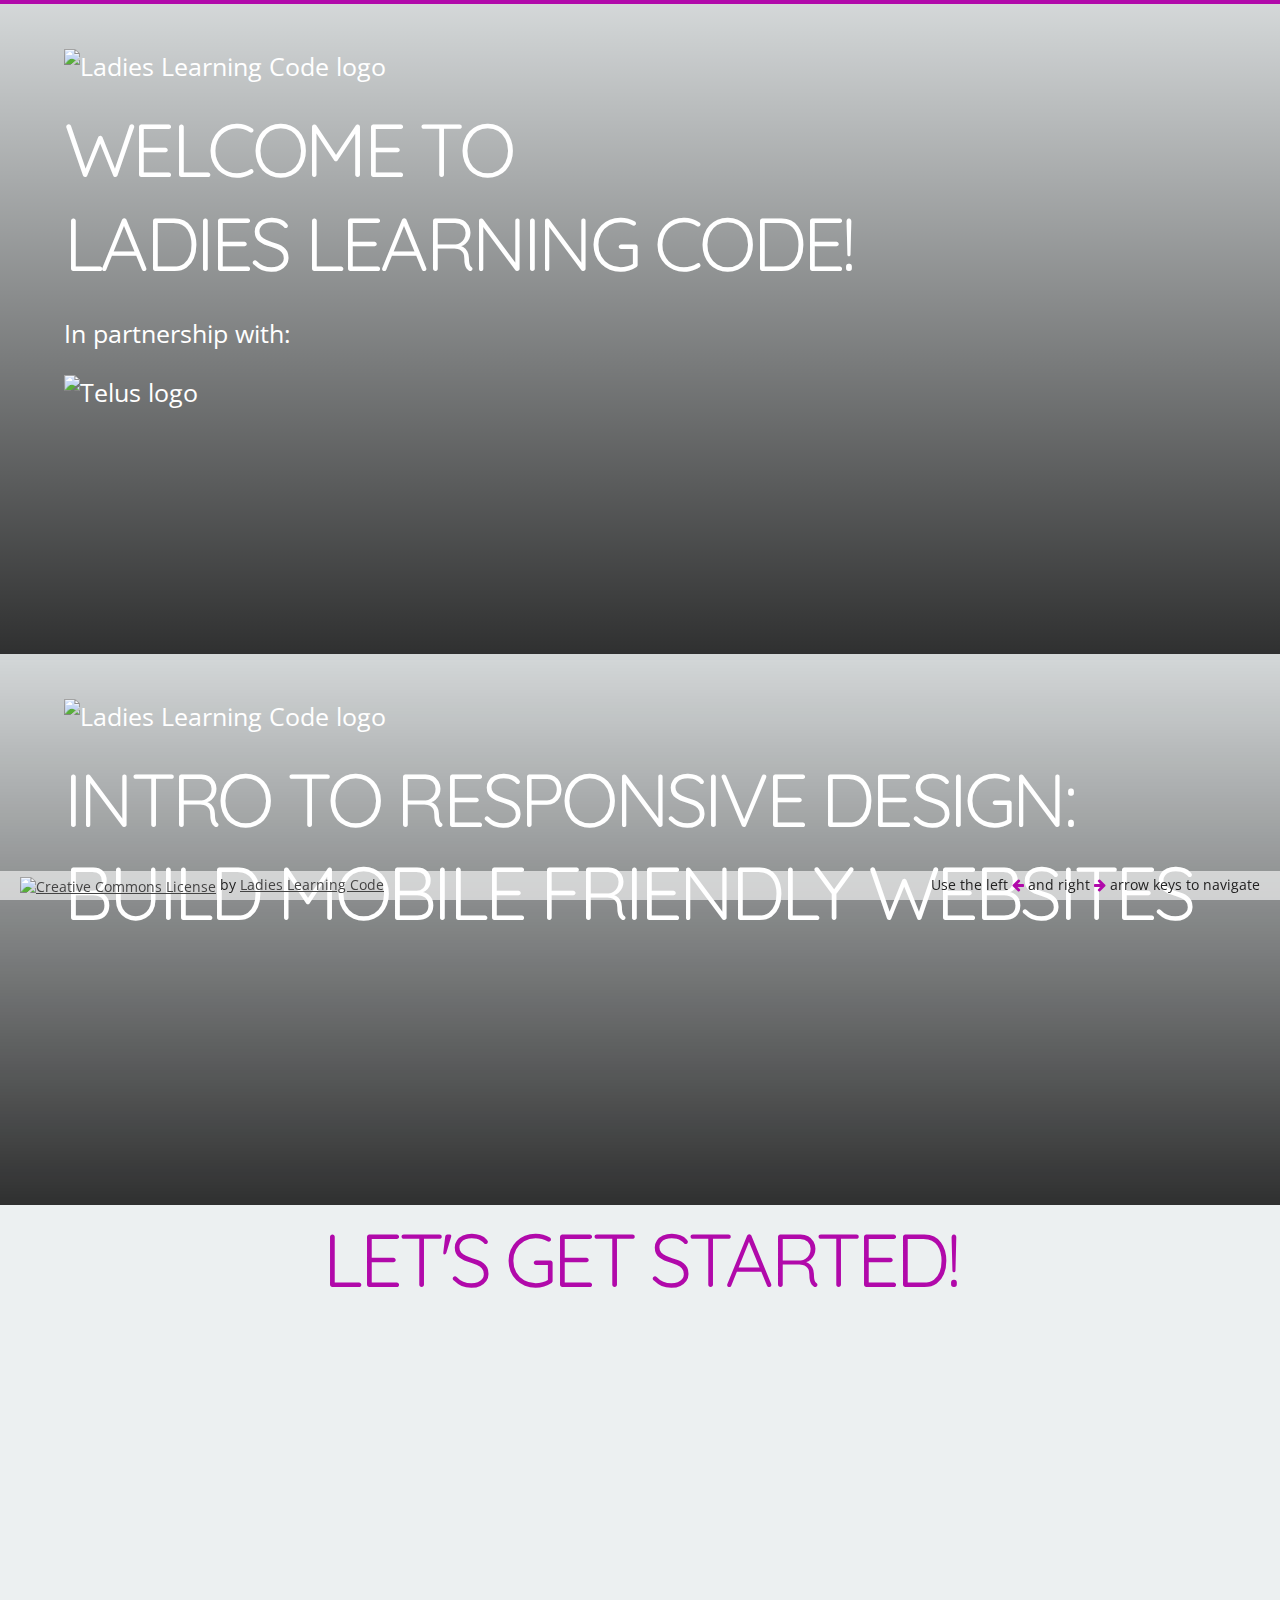
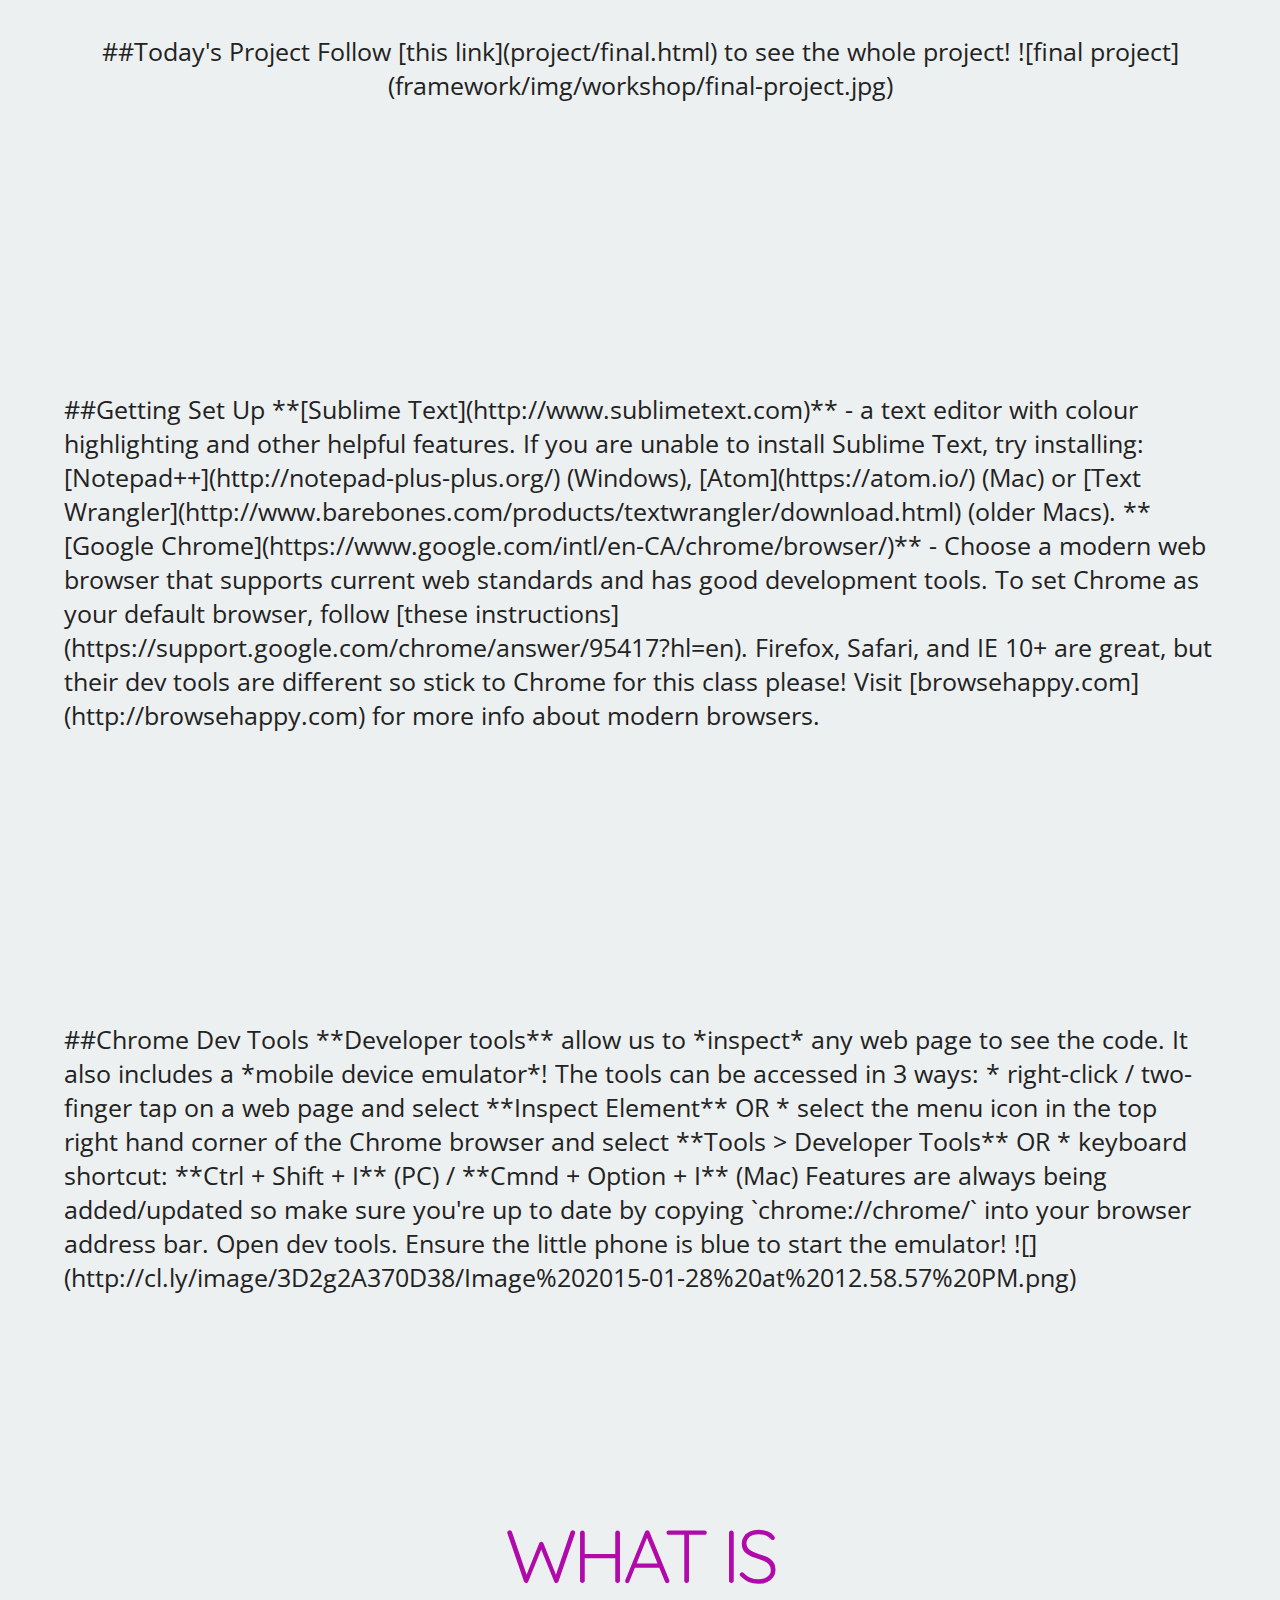
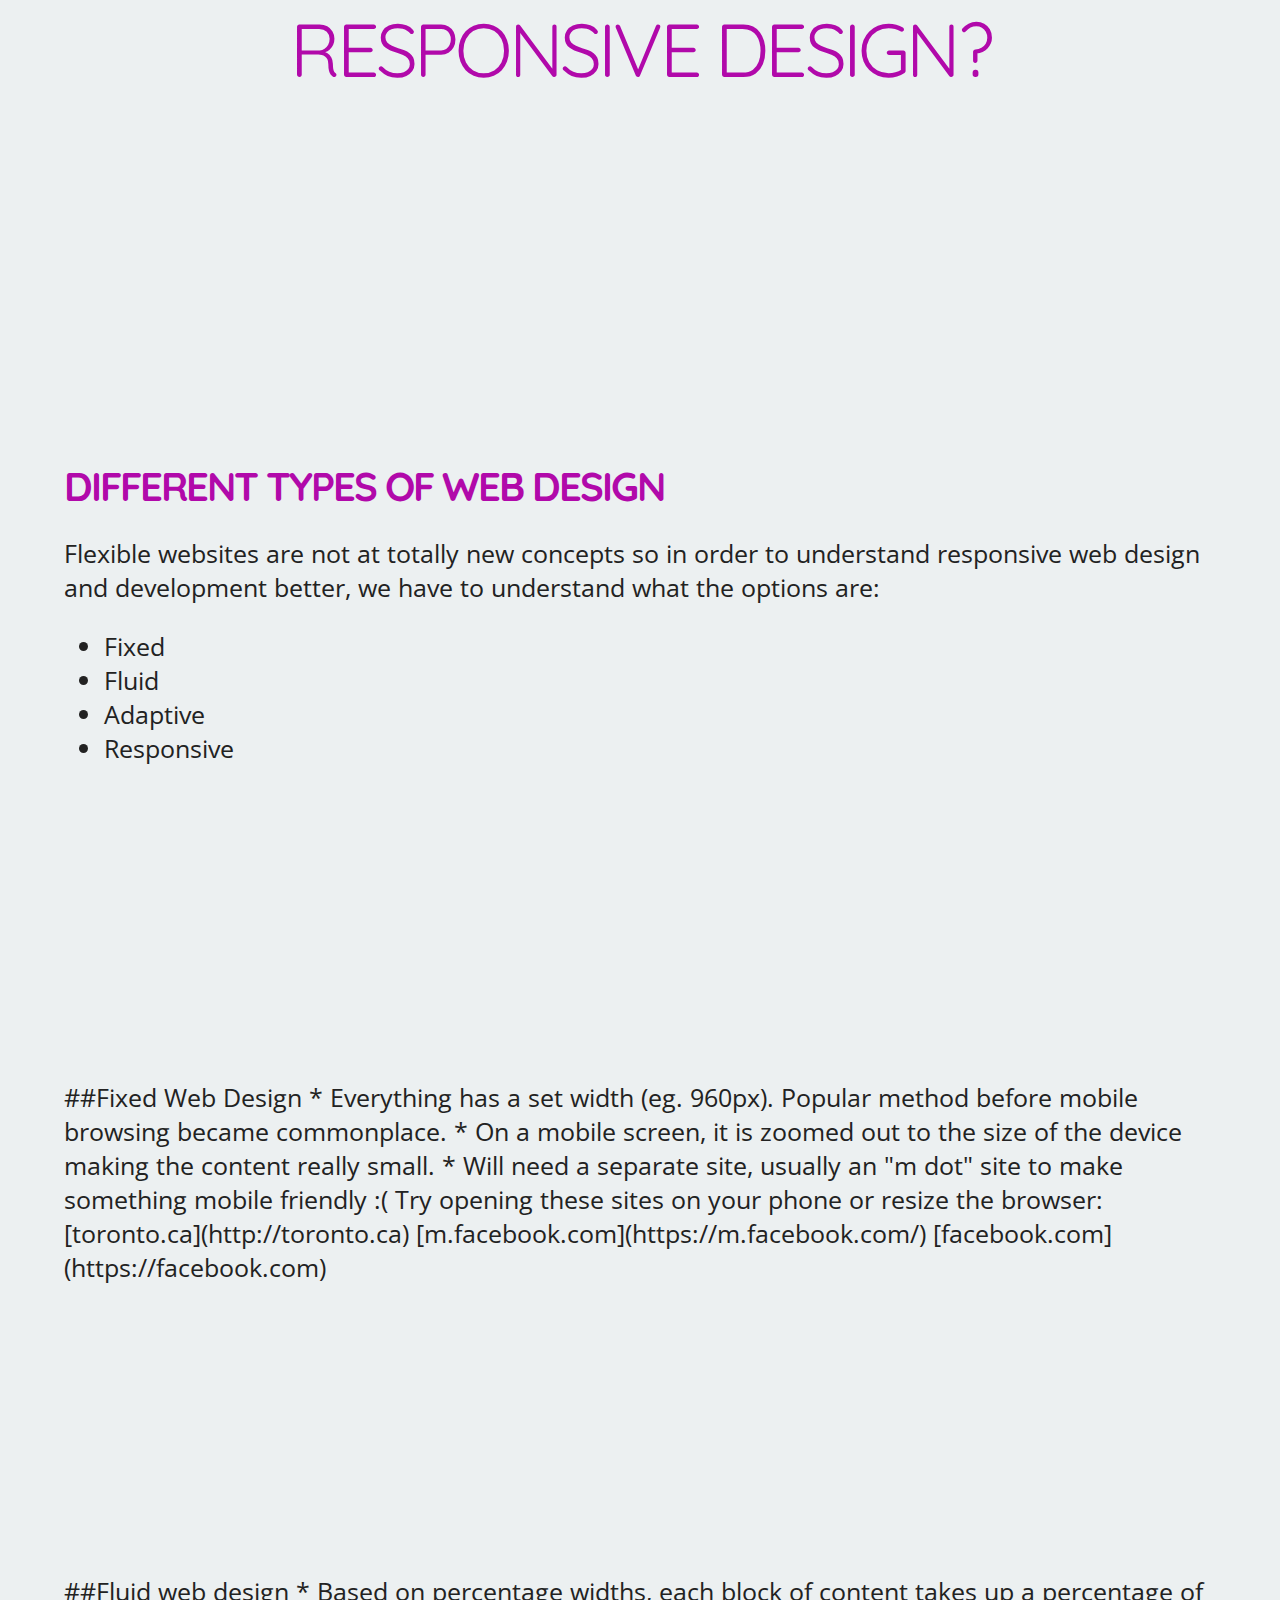
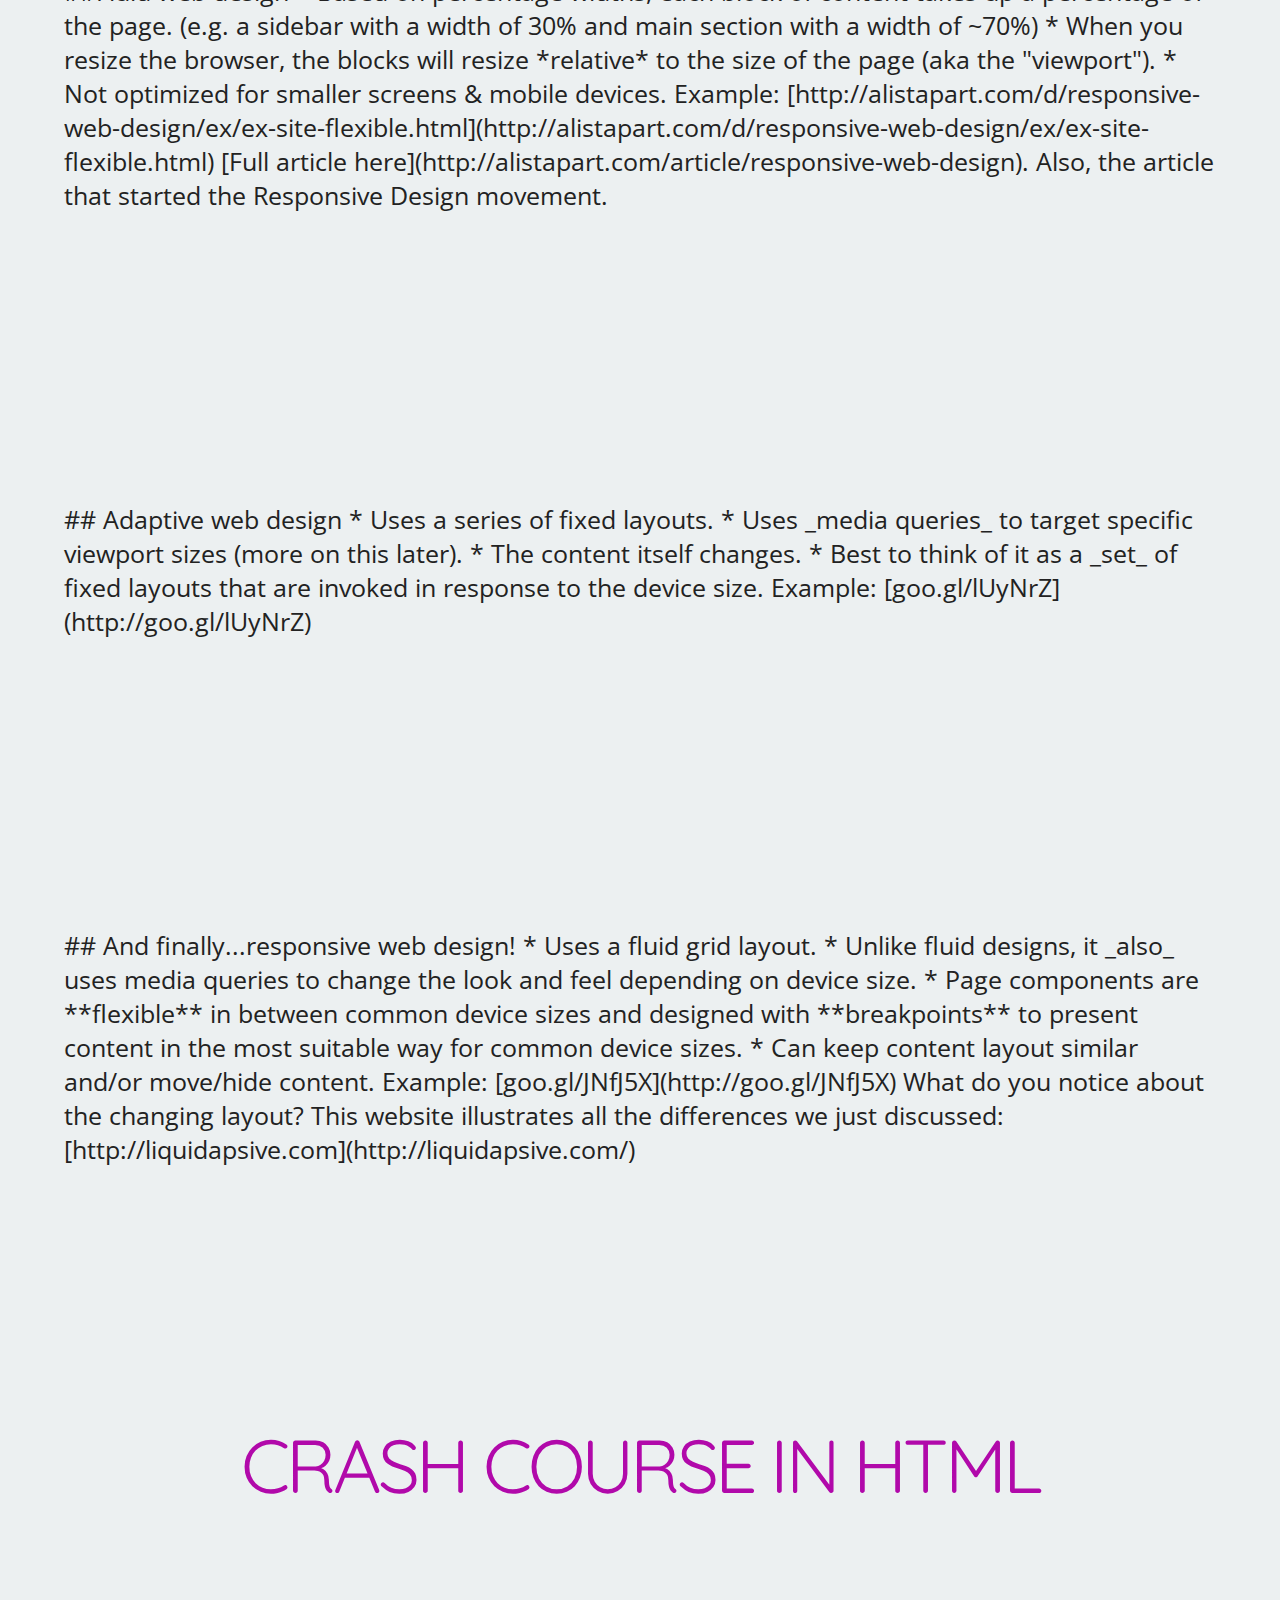
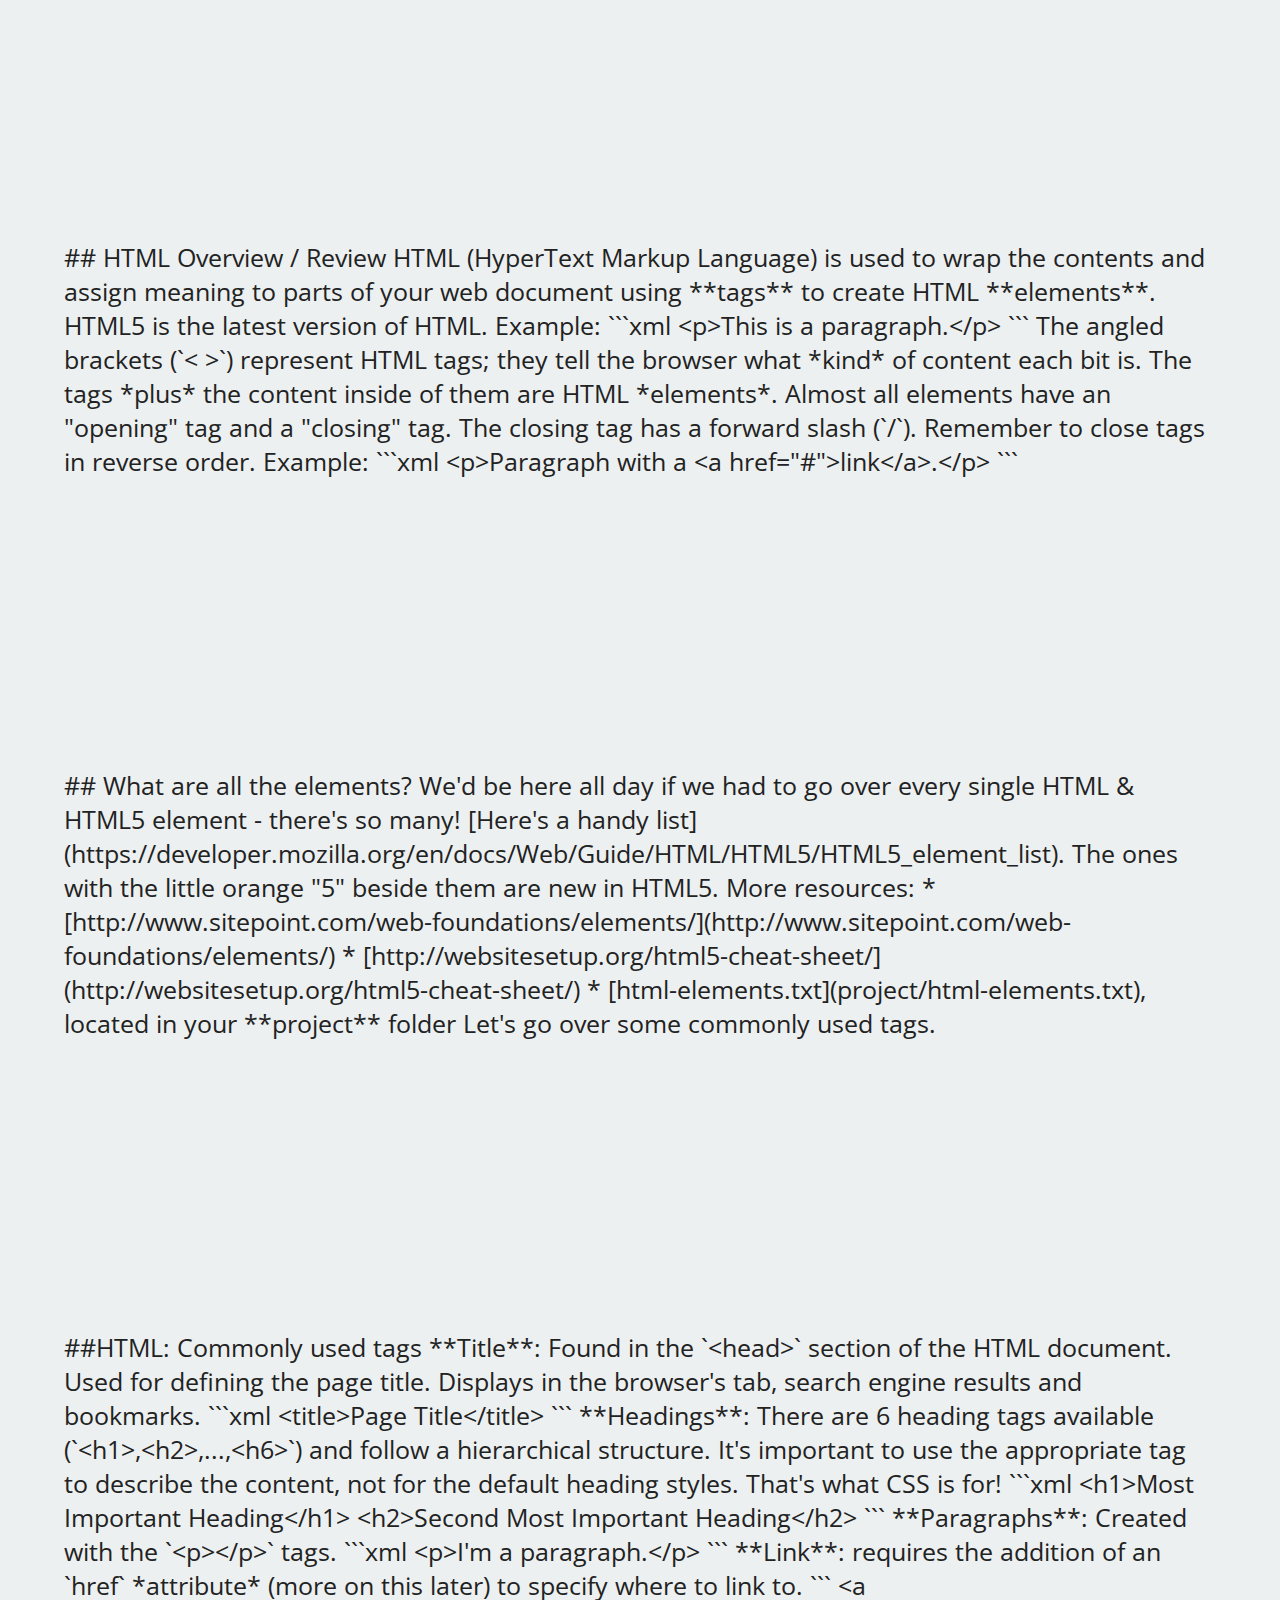
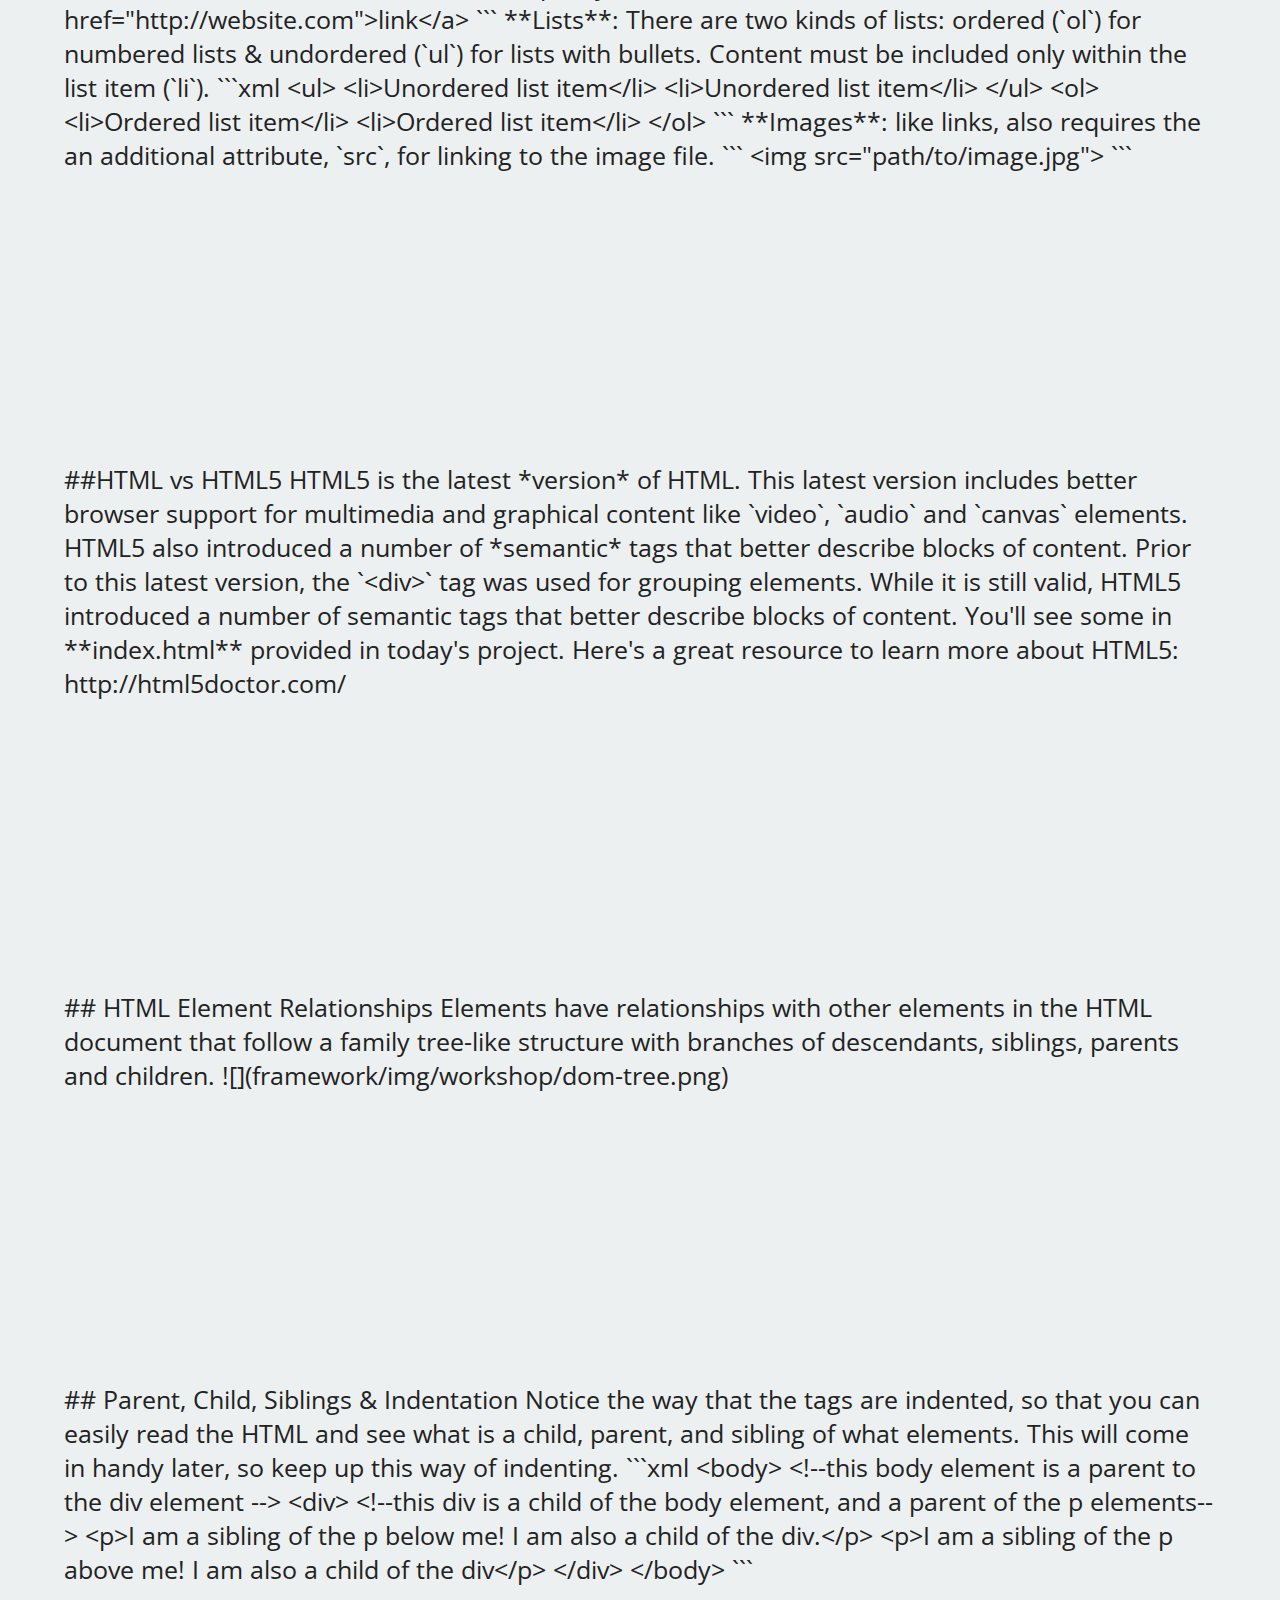
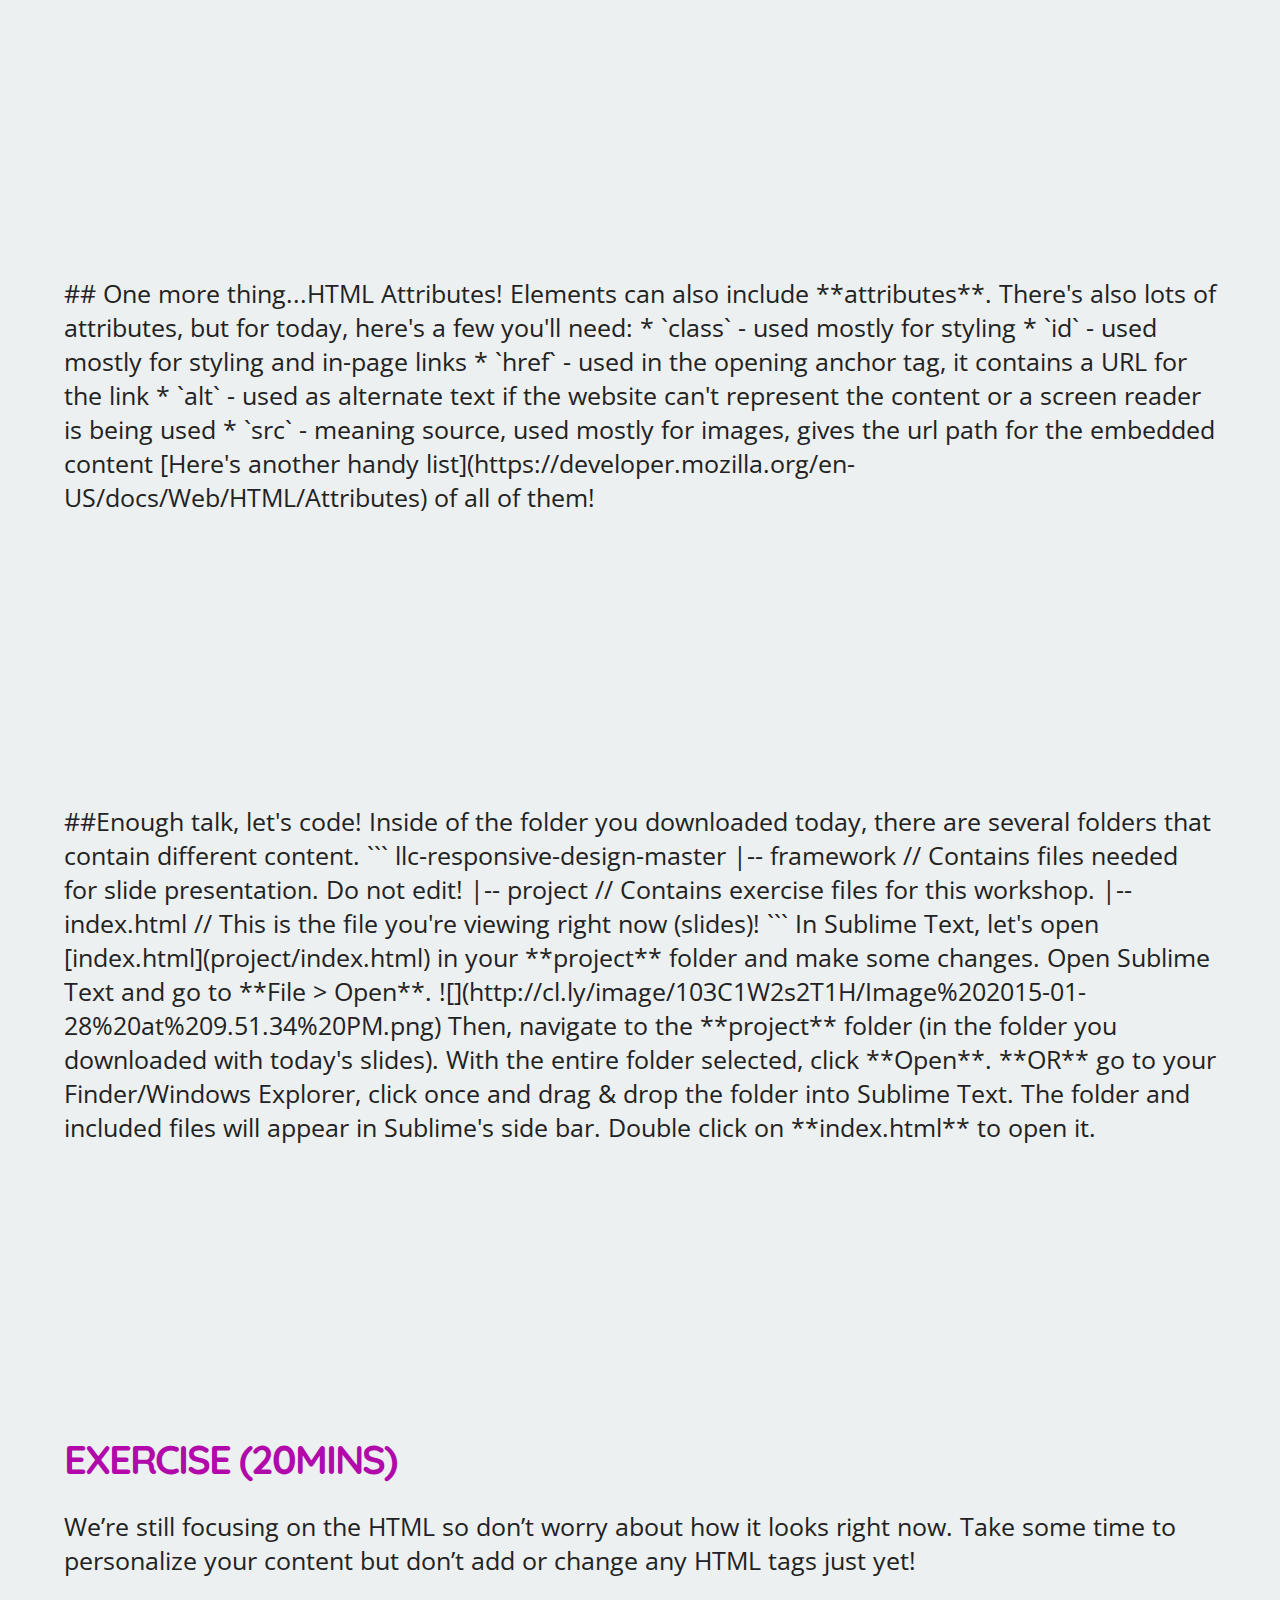
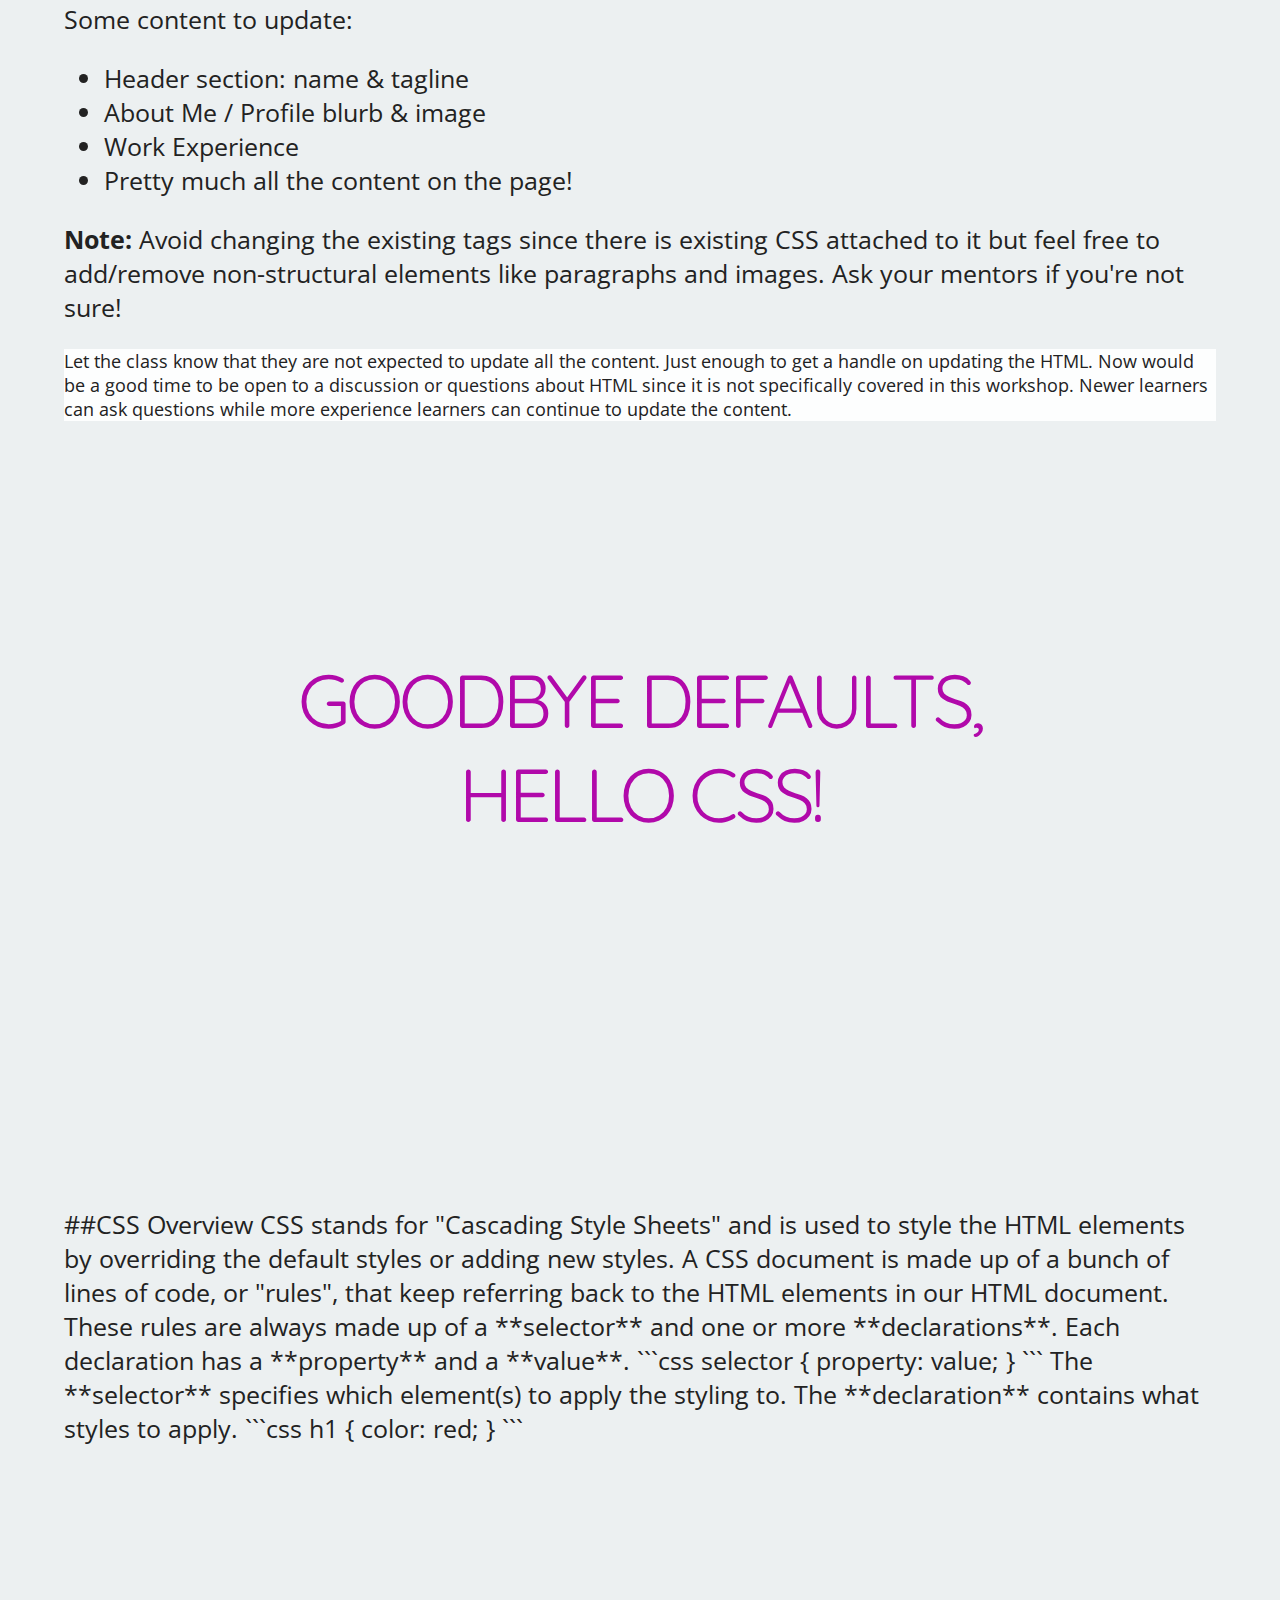
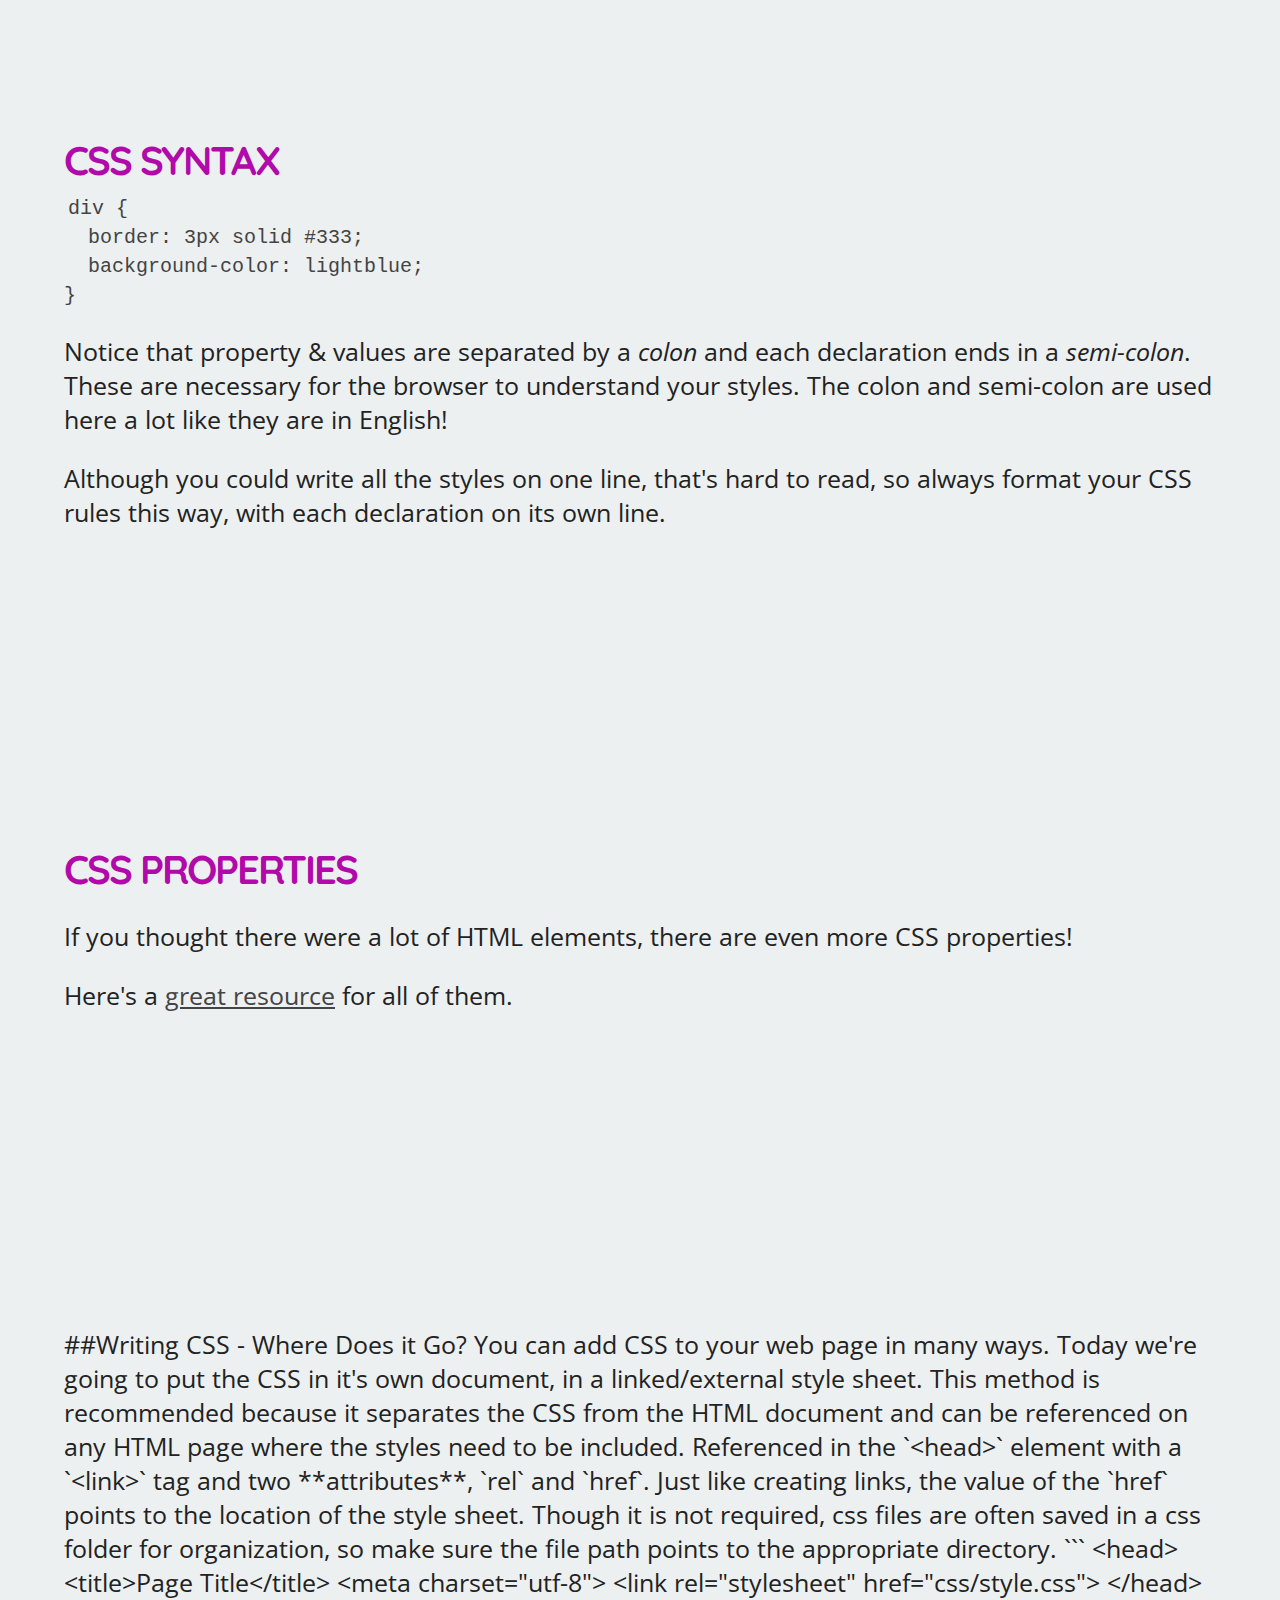
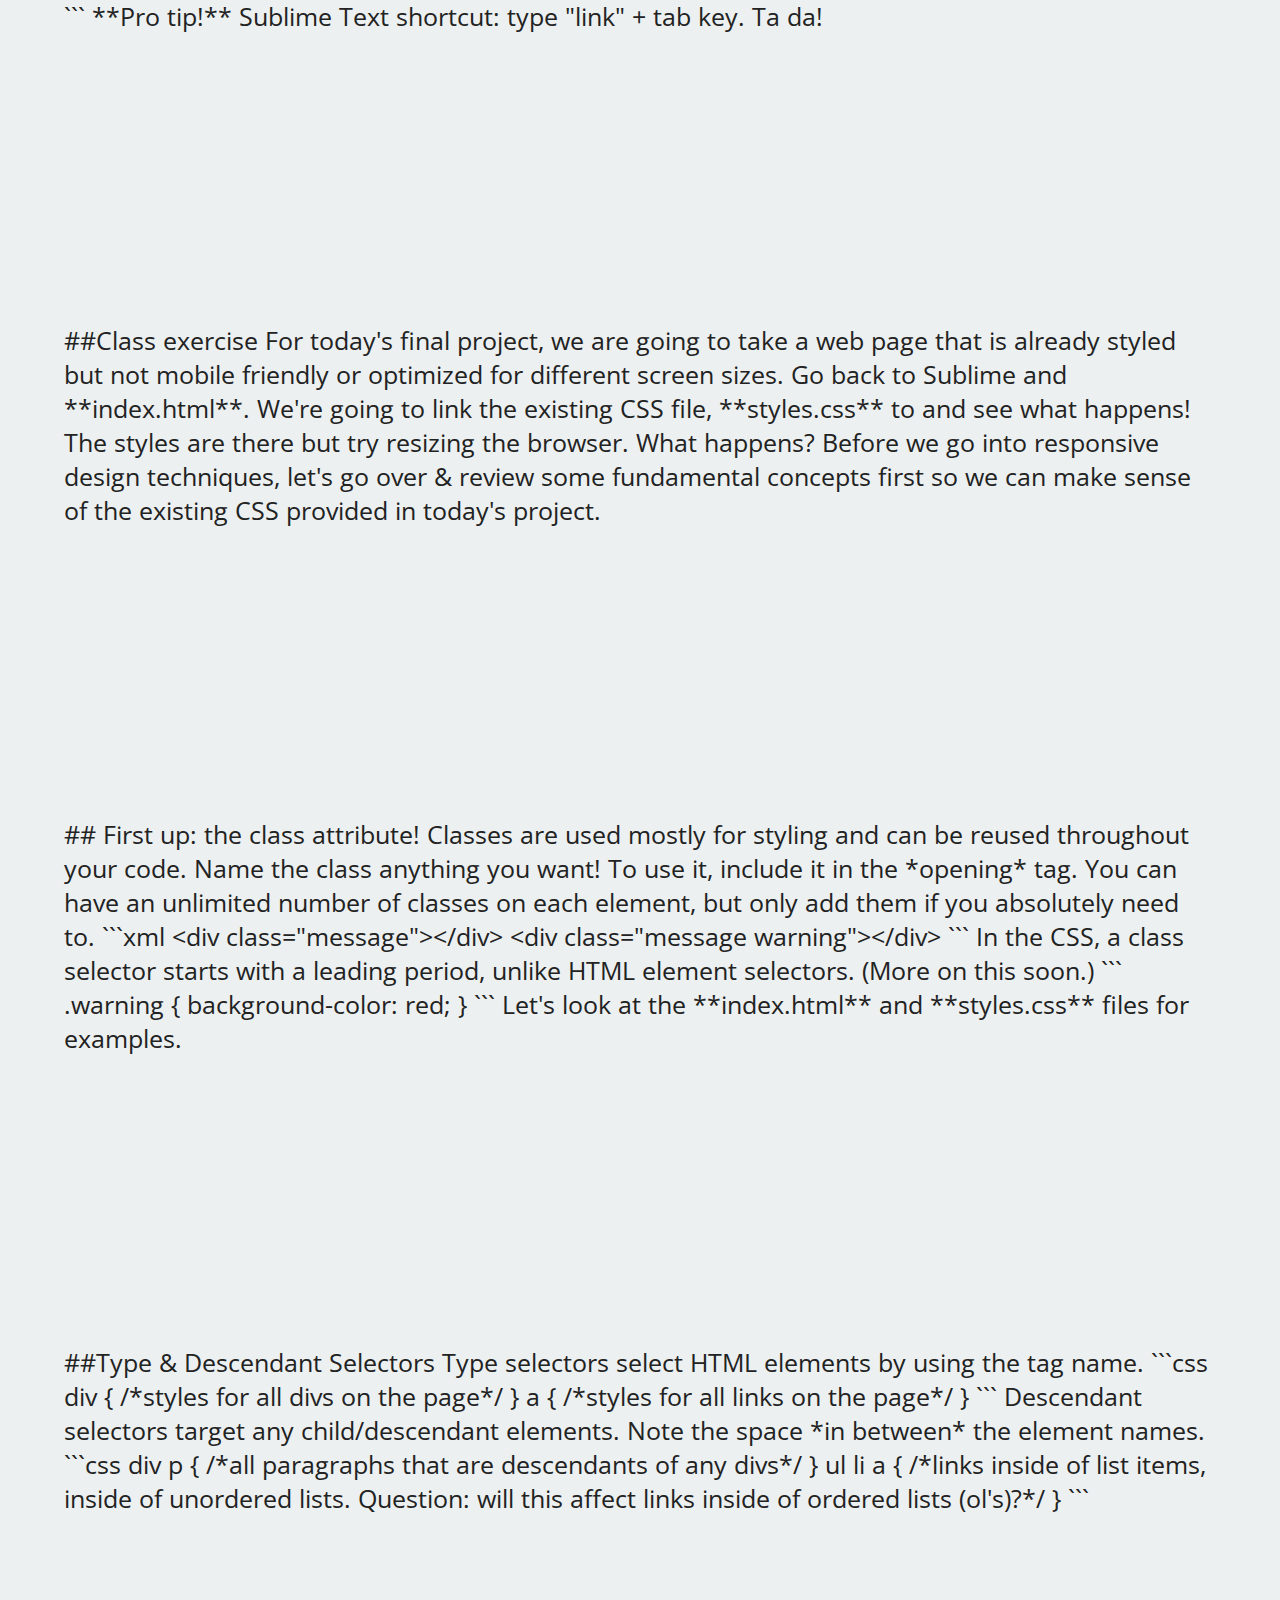
==== commit 5d111527: "tiny syntax highlighting content fix" ====
--- a/index.html
+++ b/index.html
@@ -5,909 +5,1261 @@
     <meta name="viewport" content="width=device-width, initial-scale=1, maximum-scale=1">
     <title>Ladies Learning Code</title>
     <!-- Don't alter slideshow.css, CSSS slide deck needs it to work -->
-    <link rel="stylesheet" href="framework/css/slideshow.css">
+    <link rel="stylesheet" href="framework/css/slideshow.css" data-noprefix>
 
     <!-- Theme-specific styles -->
-    <link href='http://fonts.googleapis.com/css?family=Quicksand|Pacifico|Open+Sans:400,300' rel='stylesheet' type='text/css'>
-    <link rel="stylesheet" href="framework/css/font-awesome.css">
-    <link rel="stylesheet" href="framework/css/highlightjs-themes/monokai.css">
-    <link rel="stylesheet" href="framework/css/theme-llc.css">
+    <link href='http://fonts.googleapis.com/css?family=Quicksand%7CPacifico%7COpen+Sans:400italic,400,300' rel='stylesheet' type='text/css' data-noprefix>
+    <link rel="stylesheet" href="http://maxcdn.bootstrapcdn.com/font-awesome/4.3.0/css/font-awesome.min.css">
+    <link rel="stylesheet" href="framework/css/highlightjs-themes/github.css" data-noprefix>
+    <link rel="stylesheet" href="framework/css/theme-llc.css" data-noprefix>
     <link rel="shortcut icon" href="framework/img/favicon.ico"> 
 
     <!-- Workshop-specific styles -->
-    <link rel="stylesheet" href="framework/css/workshop.css">
+    <link rel="stylesheet" href="framework/css/workshop.css" data-noprefix>
 
     <!-- Takes care of CSS3 prefixes! -->
     <script src="framework/scripts/prefixfree.min.js"></script>
+
+    <!-- opens all links in a new window -->
+    <base target="_blank">
 </head>
 
 <!-- Timer/progress bar: Define the presentation duration using "data-duration" in minutes. -->
 <body data-duration="360">
 
-    <base target="_blank">
-
-    <!-- First/Intro slide -->
-    <!-- <header class="slide intro">
-        <img class="logo" src="framework/img/logo-llc-white.png">
+  <!-- Welcome slide -->
+  <header class="slide intro first">
+    <img class="logo" src="framework/img/logo-llc-white.png" alt="Ladies Learning Code logo">
+    <div class="info">
+      <h1 class="heading-bg">
+        <span class="dark">Welcome to</span><br>
+        <span>Ladies Learning Code!</span>
+      </h1>
+      <!-- <div class="heading-bg connected">
+        <span class="dark">GET CONNECTED:</span>
+        <span class="light">NETWORK: network name</span><br>
+        <span class="light">PASSWORD: thepassword</span>
+      </div> -->
+    </div>
+
+    <div class="sponsor">
+      <p>In partnership with:</p>
+      <img src="framework/img/telus-logo-white.svg" alt="Telus logo">
+    </div>
+  </header>
+
+  <main>
+    <!-- Instructor info -->
+    <section class="slide intro">
+        <img class="logo" src="framework/img/logo-llc-white.png" alt="Ladies Learning Code logo">
         <div class="info">
-        <h1>
-        <span class="title-bg">Welcome to </span><br>
-        <span class="title-bg">Ladies Learning Code!</span>
-        </h1>
-        <span class="title-bg">Get connected:</span>
-        <span class="title-bg light">Network: The Lab<</span>
-        <span class="title-bg light">Password: Thisisthelab</span>
+            <h1 class="heading-bg">
+                <span>Intro to Responsive Design:</span><br>
+                <span>Build Mobile Friendly Websites</span>
+            </h1>
+            <!-- <h2><span>with</span> Instructor Name</h2>
+
+            <img class="instructor-img" src="http://cl.ly/image/0r3Q3H110G36/profile-generic.jpg" alt="instructor name">
+            <ul>
+                <li><i class="fa fa-envelope"></i><a href="mailto:">hello@email.com</a></li>
+                <li><i class="fa fa-desktop"></i><a href="#">mywebsite.com</a></li>
+                <li><i class="fa fa-twitter"></i><a href="http://twitter.com/">@twitter</a></li>
+            </ul> -->
         </div>
-    </header> -->
-
-    <main>
-        <section class="slide intro">
-            <img class="logo" src="framework/img/logo-llc-white.png">
-            <div class="info">
-                <h1>
-                    <span class="title-bg">Intro to HTML5 and</span>
-                    <span class="title-bg">Responsive Design</span>
-                </h1>
-                <h2><span>with</span> Christina Truong</h2>
-
-                <img class="instructor-img" src="framework/img/christina-truong.jpg" alt="Christina Truong">
-                <ul>
-                    <li><i class="fa fa-envelope"></i><a href="mailto:hello@christinatruong.com">hello@christinatruong.com</li>
-                    <li><i class="fa fa-desktop"></i><a href="http://christinatruong.com">christinatruong.com</a></li>
-                    <li><i class="fa fa-twitter"></i><a href="http://twitter.com/christinatruong">@christinatruong</a></li>
-                </ul>
-            </div>
-        </section>
-        
-        <section class="slide title">
-            <h1>Let's get started!</h1>
-        </section>
-
-        <section class="slide">
-            <h2>Workshop Outline</h2>
-            <p><strong>Part One: Fundamentals</strong></p>
-            <ul>
-                <li class="delayed">Setting up our environment (computers)</li>
-                <li class="delayed">What is responsive design?</li>
-                <li class="delayed">Thinking mobile and responsive</li>
-                <li class="delayed">Crash course in HTML5</li>
-                <li class="delayed">CSS fundamentals</li>
-            </ul>
-            <p class="delayed"><em>Lunch Break!</em></p>
-
-            <p class="delayed"><strong>Part Two: Implementation</strong></p>
-            <ul>
-                <li class="delayed">CSS fundamentals continued</li>
-                <li class="delayed">HTML + CSS for responsive design: key features</li>
-                <li class="delayed">Tools to test your designs</li>
-                <li class="delayed">Images</li>
-                <li class="delayed">Typography</li>
-                <li class="delayed">Layout</li>
-            </ul>
-        </section>
-
-        <section class="slide centered" data-markdown>
-            ##Today's Project
-
-            Follow [this link](project/final.html) to see the whole project!
-
-            ![final project](framework/img/workshop/final-project.jpg)  
-        </section>
-
-        <section class="slide" data-markdown>
-            ##Getting Set Up
-
-            **[Sublime Text](http://www.sublimetext.com)** - a text editor with colour highlighting and other helpful features. If you are unable to install Sublime Text, try installing: [Notepad++](http://notepad-plus-plus.org/) (Windows), [Atom](https://atom.io/) (Mac) or [Text Wrangler](http://www.barebones.com/products/textwrangler/download.html) (older Macs).
-
-            **[Google Chrome](https://www.google.com/intl/en-CA/chrome/browser/)** - Choose a modern web browser that supports current web standards and has good development tools. 
-
-            To set Chrome as your default browser, follow [these instructions](https://support.google.com/chrome/answer/95417?hl=en). 
-
-            Firefox, Safari, and IE 10+ are great, but their dev tools are different so stick to Chrome for this class please! Visit [browsehappy.com](http://browsehappy.com) for more info about modern browsers.
-        </section>
-
-        <section class="slide" data-markdown>
-            ##Chrome Dev Tools
-
-            **Developer tools** allow us to *inspect* any web page to see the code. It also includes a mobile emulator! The tools can be accessed in 3 ways:
-
-            * right-click / two-finger tap on a web page and select **Inspect Element** OR
-            * select the menu icon in the top right hand corner of the Chrome browser and select **Tools > Developer Tools** OR
-            * keyboard shortcut: **Ctrl + Shift + I** (PC) / **Cmnd + Option + I** (Mac)
-
-            Features are always being added/updated so make sure you're up to date by copying `chrome://chrome/` into your browser address bar.
-
-            Open dev tools. Ensure the little phone is blue to start the emulator! 
-            ![](http://cl.ly/image/3D2g2A370D38/Image%202015-01-28%20at%2012.58.57%20PM.png)
-        </section>
-
-        <section class="slide title">
-            <h1>What is Responsive Design?</h1>
-        </section>
-
-        <section class="slide">
-            <h2>Different types of web design:</h2>
-            <p>In order to understand mobile/responsive web design and development, we have to understand what our options are:</p>
-            <ul>
-                <li>Fixed</li>
-                <li>Fluid</li>
-                <li>Adaptive</li>
-                <li>Responsive</li>
-            </ul>
-        </section>
-
-        <section class="slide">
-            <h2>Fixed web design</h2>
-            <ul>
-                <li class="delayed">What it sounds like!</li>
-                <li class="delayed">Everything has a set width (eg. 960px). A holdover from before mobile "smart" devices were common.</li>
-                <li class="delayed">Resize the browser, or look at it on a mobile screen and nothing will change</li>
-                <li class="delayed">You'll need an "m dot" site if you want something mobile friendly :( </li>
-            </ul>
-            <p class="delayed">Example: <a href="http://toronto.ca">toronto.ca</a> </br>(open this up on your phone or resize the browser)</p>
-            <p class="delayed">Example: <a href="https://m.facebook.com/">m.facebook.com</a> vs. <a href="https://facebook.com">facebook.com</a></p>
-        </section>
-
-        <section class="slide">
-            <h2>Fluid web design</h2>
-            <ul>
-                <li class="delayed">Based on percentages</li>
-                <li class="delayed">Each block of content takes up some percentage of the page, for example a sidebar with a width of ~30% and main section with a width of ~70%</li>
-                <li class="delayed">When you resize the browser, the blocks of content will resize relative to the size of the page (aka the "viewport")</li>
-                <li class="delayed"><strong>Not</strong> made for specific devices. Just reducing the width of your content is usually not the best experience for smaller screens and mobile devices, doesn't give us enough control.</li>
-            </ul>
-            <p class="delayed">Example: <a href="http://alistapart.com/d/responsive-web-design/ex/ex-site-flexible.html">http://alistapart.com/d/responsive-web-design/ex/ex-site-flexible.html</a></p>
-
-            <p class="delayed"><a href="http://alistapart.com/article/responsive-web-design](http://alistapart.com/article/responsive-web-design">Full article here</a>. Also, the article that started the Responsive Design movement.</p>
-        </section>
-
-        <section class="slide">
-            <h2>Adaptive web design</h2>
-            <ul>
-                <li class="delayed">Uses a series of fixed layouts</li>
-                <li class="delayed">Uses <em>media queries</em> to target specific viewport sizes (more on this later)</li>
-                <li class="delayed">The content itself changes</li>
-                <li class="delayed">Best to think of it as a <em>set</em> of fixed layouts that are invoked in response to the device size</li>
-            </ul>
-            <p class="delayed">Example: <a href="http://goo.gl/lUyNrZ" alt="Screaming Frog website">goo.gl/lUyNrZ</a></p>
-        </section>
-
-        <section class="slide">
-            <h2>And finally...responsive web design!</h2>
-            <ul>
-                <li class="delayed">Uses a fluid grid layout to get that sweet free adaptability</li>
-                <li class="delayed"><em>Also</em> uses media queries to change the look and feel depending on device size</li>
-                <li class="delayed">Page components are <strong>flexible</strong> in between common device sizes and designed with <strong>breakpoints</strong> to present content in the most suitable way for common device sizes.</li>
-                <li class="delayed">Can keep content layout similar and/or move/hide content.</li>
-                <p class="delayed">Example: 
-                    <a href="http://goo.gl/JNfJ5X">goo.gl/JNfJ5X</a><br><br>
-                    What do you notice about the changing layout?
-                </p>
-            </ul>
-        </section>
-
-        <section class="slide" data-markdown>
-            ##Why use responsive design?
-
-            One site can adapt gracefully between different resolutions & device sizes and respond accordingly to the context being viewed by the user. Fluid designs also allow for a consistent multi-screen experience while maintaining one code base.
-        </section>
-
-        <section class="slide">
-            <h1>Recap</h1>
-            <h2>This website illustrates all the differences we just discussed:</h2>
-            <p><a href="http://liquidapsive.com/" alt="Liquidapsive site">liquidapsive.com</a></p>
-            <p>Let's head over there and take a look and try to point out the differences.</p>
-        </section>
-
-        <section class="slide">
-            <h2>One more concept: mobile-first design</h2>
-            <p>We used to design with only a desktop in mind, this has changed with smartphones and tablets, giving rise to "mobile first design"</p>
-            <p>What is it?</p>
-            <li class="delayed">Design an experience for mobile devices first, then desktop, making mobile integral, not an afterthought</li>
-            <li class="delayed">"Graceful Degradation" and "Progressive Enhancement" - fancy words for simple things</li>
-            <li class="delayed">A bit difficult to think this way, but worth it to give all users the best experience possible</li>
-            <li class="delayed">This link is a great overview: <a href="http://designshack.net/articles/css/mobilefirst/" alt="design hack blog">designshack.net/articles/css/mobilefirst/</a></li>
-        </section>
-
-        <section class="slide">
-            <blockquote>"When you lose 80% of your screen real estate, all the extraneous bloat that tends to finds its way onto large screen designs doesn’t seem so attractive or necessary anymore. Mobile provides a great opportunity to reevaluate what content/functionality is necessary and gives us an opportunity to strip away the cruft across the board (and not just for mobile users either). These constraints also encourage ease-of-use, intuitiveness and speed as essential ingredients to a good user experience."
-            </blockquote>
-            <cite><a href="http://bradfrostweb.com/blog/mobile/the-many-faces-of-mobile-first/">Brad Frost, The Many Faces of Mobile First</a></cite>
-        </section>
-
-        <section class="slide title">
-            <h1>Crash Course in HTML5</h1>
-        </section>
-
-        <section class="slide">
-            <h2>A bit of background info</h2>
-            <p>HTML5, or "HyperText Markup Language" is what we wrap the <strong>content</strong> of our site in. It's the only thing you truly need to have a website.</p>
-            <p>However, it takes on default styles of the browser. Uuuuugly. We'll learn how to override these styles in a bit with CSS, which is where we do all our cosmetic changes.</p>
-            <p>For now, let's open up our starter HTML file, <strong>html-ex1.html</strong> in your <strong>"examples" folder</strong></p>
-        </section>
-
-        <section class="slide">
-            <h2>This is it!</h2>
-            <p>This is everthing you need for your HTML file to work properly in a browser.</p>
-            <p>NOTE: those things inside of <code>&lt;!-- --&gt;</code> are comments!</p> 
-            <p>Go ahead and type anything inside the <code>&#60;body&#62;&#60;&#47;body&#62;</code> tags</p>
-            <p>Then refresh your browser's page to see the results!</p>
-        </section>
-
-        <section class="slide" data-markdown>
-            ##Tags/Elements
-
-            Those things with the angled brackets are called HTML tags, they tell the browser what kind of content each of the bits of your website is. The tags plus the content inside of them are an HTML "element".
-
-            There's almost always an "opening" tag and a "closing" one. The closing tag has a forward slash. Example: opening paragraph tag: `&#60;p&#62;` closing paragraph tag: `&#60;&#47;p&#62;`
-
-            You close tags in the reverse order in which they appear, just like in math. For example, in this code block:
-
-            ```xml
-            &lt;span&gt;&lt;a href=&quot;#&quot;&gt;&lt;p&gt;paragraph wrapped in a link wrapped in a span&lt;/p&gt;&lt;/a&gt;&lt;/span&gt;
-            ```
-            The span opens, the `a` (a link or "anchor" tag) opens, then the paragraph opens. The paragraph closes, the link closes, then the span closes.
-        </section>
-
-        <section class="slide">
-            <h2>Important Note!</h2>
-            <p>Remember, HTML is about content, it has default browser styles but it is not for styling your document. That's what CSS is for, and we need to keep the both separate!</p>
-            <p>So let's review what we've learned so far and learn what some common HTML elements are.</p>
-            <p>Open up our second HTML example file, <strong>html-ex2.html</strong></p>
-        </section>
-
-        <section class="slide">
-            <h2>Siblings, Parents, and Children</h2>
-            <p>Elements can have "relationships" with other elements in the HTML document.</p>
-            <p>If you put one element inside of another, the element on the outside is the <strong>"parent"</strong> element, while the one inside is the <strong>"child"</strong> element. You can have many child elements inside of a parent, but they all only have one parent.</p>
-            <p>Two or more elements that are both children of the <em>same</em> element are called <strong>"siblings"</strong> - they are on the same level as each other. For example the <code>&lt;head&gt;&lt;/head&gt;</code> and <code>&lt;body&gt;&lt;/body&gt;</code>elements in every HTML document</p>
-        </section>
-        <section class="slide">
-            <h2>Parent, Child, Siblings Example</h2>
-            <pre><code>
-                &lt;body&gt; &lt;!--this body element is a parent to the div element and normally a child of the html element--&gt;
-                &lt;div&gt; &lt;!--this div is a child of the body element, and a parent of the p elements--&gt;
-                &lt;p&gt;I am a sibling of the p below me! I am also a child of the div.&lt;/p&gt;
-                &lt;p&gt;I am a sibling of the p above me! I am also a child of the div&lt;/p&gt;
-                &lt;/div&gt;
-                &lt;/body&gt;
-            </code></pre>
-            <p>Notice the way that the tags are indented, so that you can easily read the HTML and see what is a child, parent, and sibling of what elements. This will come in handy later, so keep up this way of indenting (2 spaces or one tab)</p>
-        </section>
-        <section class="slide">
-            <h2>HTML Element Relationships:</h2>
-            <p>Don't worry about what each of these are, we'll go over that very soon. Just look at the structure.</p>
-            <img src="framework/img/DOM_tree.png" />
-        </section>
-
-        <section class="slide">
-            <h2>What are all the Elements?</h2>
-            <p>We'd be here all day if we had to go over every single HTML5 element - there's so many!</p>
-            <p><a href="https://developer.mozilla.org/en/docs/Web/Guide/HTML/HTML5/HTML5_element_list" alt="HTML5 element list">Here's a handy list of all the ones in use today</a>. The ones with the little orange "5" beside them are new for HTML5.</p>
-            <p>Don't worry, you don't by any means need to memorize all of these!</p>
-            <p>For your reference, I've made a list of the most commonly used tags in the <strong>examples folder</strong> called <strong>html-elements.txt</strong>. Take a look!</p>
-        </section>
-
-        <section class="slide">
-            <h2>One more thing...HTML Attributes!</h2>
-            <p>Elements can have things called "attributes". There's also lots of attributes, but don't worry there's only a few you'll need to know for this workshop:</p>
-            <ul>
-                <li>"class" or "id", used mostly for styling</li>
-                <li>"href", used in the opening anchor tag, it contains a URL for the link</li>
-                <li>"alt", used as alternate text if the website can't represent the content or a screen reader is being used</li>
-                <li>"src", meaning source, used mostly for images, gives the url path for the embedded content</li>
-            </ul>
-            <p><a href="https://developer.mozilla.org/en-US/docs/Web/HTML/Attributes" alt="List of HTML attributes">Here's another handy list</a> of all of them!</p>
-        </section>
-
-        <section class="slide">
-            <h2>Enough talk, more code!</h2>
-            <p>Now that we've gone over a lot, let's go through an HTML document together and practice what we've learned!</p>
-            <p>Open up <strong>html-ex3.html</strong> from your examples folder.</p>
-        </section>
-
-        <section class="slide title">
-            <h1>Goodbye Defaults, Hello CSS!</h1>
-        </section>
-
-        <section class="slide">
-            <h2>Intro to CSS</h2>
-            <p>CSS stands for "Cascading Style Sheets"</p>
-            <p>CSS is what we use to tell the browser how to style our HTML document - it's for making things pretty <strong>and usable/accessible</strong></p>
-            <p>Just like HTML, CSS has it's own way of writing it that we have to learn. It looks a little something like this:</p>
-            <textarea class="snippet" data-subject="#intro-css">background-color: lightblue;
-                font-family: "Times New Roman", serif;</textarea>
-                <div id="intro-css" class="example">
-                    <p>Lorem ipsum dolor sit amet, consectetur adipisicing elit. Ipsam nesciunt sint beatae dolor dolorum aliquid quis explicabo vitae numquam, quas illo dolore molestiae ratione, perferendis, deleniti nemo ea voluptatibus! Quibusdam.</p>
-                </div>
-            </section>
-
-            <section class="slide" data-markdown>
-                ##CSS and HTML
-
-                A CSS document is made up of a bunch of lines of code, or "rules", that keep referring back to the HTML elements in our HTML document
-
-                These rules are always made up of a **selector** and one or more **declarations**. Each declaration has a **property** and a **value**.
-
-                ```css
-                selector {
-                property: value;
-            }
-            ```
-
-            The **selector** tells what element(s) to apply the styling to. The **declaration** contains what styles to apply. 
-            ```css
-            h1 {
-            color: red;
-        }
-        ``` 
-        </section>
-
-        <section class="slide">
-            <h2>An Example</h2>
-            <pre><code>
-                body {
-                background-color: pink;
-                color: white;
-                font-family: Helvetica, Arial, sans-serif;
-                font-size: 16px;
-            }
-
-            p {
-            border: 1px solid #333;
-            color: #000;
-            font-weight: italic;
-        }
-        </code></pre>
-        <p>Here we have two selectors (body and p) and they each have their own sets of declatarions inside the { } brackets. The body selector has four declarations, while the p selector has three.</p>
-        </section>
-
-        <section class="slide">
-            <h2>An Example cont.</h2>
-            <pre><code>
-                div {
-                border: 3px solid #333;
-                background-color: lightblue;
-            }
-        </code></pre>
-        <p>Notice that each declaration ends in a semi-colon, and starts on a new line. In addition each property ends in a colon. These are necessary for the browser to understand your styles. The colon and semi-colon are used here a lot like they are in English!</p> 
-        <p>Although you could write all the styles on one line, that's hard to read, so always format your CSS rules this way</p>
-        </section>
-
-        <section class="slide">
-            <h2>Writing CSS - Where Does it Go?</h2>
-            <p>You can technically put CSS in one of three places: inline, internal, and in it's own document (linked/external).</p>
-            <p>In this class, we're going to skip the first two because they're not good practice anyway, and go straight to making our own CSS documents.</p>
-            <p><strong>NOTE:</strong> We've already seen inline styles used in our examples with the "style" attribute, and internal CSS is just CSS rules all together inside the head element, using a style tag.</p>
-        </section>
-
-        <section class="slide">
-            <h2>CSS Properties</h2>
-            <p>If you thought there were a lot of HTML elements, there are even more CSS properties!</p>
-            <a href="https://developer.mozilla.org/en-US/docs/Web/CSS/Reference" alt="list of CSS properties">Here's a great resource on all of them.</a>
-        </section>
-
-        <section class="slide">
-            <h2>Let's make HTML and CSS documents and link them!</h2>
-            <p>In your examples folder you have <strong>html-ex4.html</strong> and <strong>css-ex4.css</strong> and they're both blank.</p>
-            <ol>
-                <li>First, lets write some content in our HTML document</li>
-                <li>Next, we'll write some CSS styles to make it look different</li>
-                <li>Finally we'll get them working together by linking them in the HTML</li>
-            </ol>
-        </section>
-
-        <section class="slide">
-            <h2>Critical CSS Concepts</h2>
-            <p>There are a few things we need to learn about in order to understand our final project.</p>
-            <p>Open up <strong>html-ex5.html</strong> and <strong>css-ex5.css</strong> in your text editor. We'll reference this small site for the next few concepts before moving on to our final project.</p>
-        </section>
-
-        <section class="slide">
-            <h2>First up: the "class" attribute!</h2>
-            <pre><code>
-                &lt;!--in the HTML--&gt;
-
-                &lt;div class=&quot;warning&quot;&gt;&lt;/div&gt;
-
-                /*in the CSS*/
-
-                .warning {
-                background-color: red;
-            }
-        </code></pre>
-        <p>Classes are used mostly for styling purposes, and can be reused throughout your code</p>
-        <p>In the CSS, a class selector starts with a ".", unlike HTML elements</p>
-        <p>You can have an unlimited number of classes on each element, but only add them if you absolutely need to.</p>
-        <p>Let's look at our html-ex5.html and css-ex5.css files for examples</p>
-        </section>
-
-        <section class="slide" data-markdown>
-            ##CSS Selectors
-            ###Type Selectors
-            ```css
-            div {
-            /*styles for all divs on the page*/
-        }
-
-        a {
-        /*styles for all links on the page*/  
-        }
-
-        p {
-        /*styles for all paragraphs on the page*/
-        }
-        ```
-        </section>
-
-        <section class="slide" data-markdown>
-            ##CSS Selectors cont.
-            ###Descendant Selectors
-            ```css
-            div p {
-            /*all paragraphs that are descendants of any divs*/
-        }
-
-        ul li a {
-        /*links inside of list items inside of unordered lists. 
-        Question: will this affect links inside of ordered lists (ol's)?*/
-        }
-        ```
-        </section>
-
-        <section class="slide" data-markdown>
-            ##CSS Selectors cont.
-            ###Class Selectors
-            ```css
-            .container {
-            /*styles for all elements with a class of container, no matter what type*/
-        }
-
-        p.container {
-        /*styles for all paragraph elements with a class of "container"*/
-        }
-
-        p.container a {
-        /*guess what this one does!*/
-        }
-        .container .warning {
-        /*how about this one?*/
-        }
-
-        .container.warning {
-        /*styles for all elements with BOTH a class of container and warning*/
-        }
-        ```
-        </section>
-
-        <section class="slide" data-markdown>
-            ##CSS Selectors cont.
-            ###Grouping
-            ```css
-            h1, h2, h3 {
-            /*all h1, h2, and h3's*/
-        }
-
-        p, li, a {
-        /*what will this one select?*/
-        }
-
-        .warning, a, p.cats {
-        /*what will this one select?*/
-        }
-        ```
-        </section>
-
-        <section class="slide">
-            <h2>CSS Selectors cont.</h2>
-            <p>Let's look at our example five CSS and HTML files again, and try to find each type of selector and the grouping we've just learned about:</p>
-            <ul>
-                <li>Type Selectors</li>
-                <li>Descendant Selectors</li>
-                <li>Class Selectors</li>
-                <li>Grouping</li>
-            </ul>
-        </section>
-
-        <section class="slide">
-            <h2>Inheritance</h2>
-            <p>If we look at our <strong>css-ex5.css</strong> file again and look at the body selector. It has a font-size and font-family and so on set on it. But our webpage clearly has paragraphs and other elements we could declare a font on. Why is it on body then?</p>
-            <p>Remember that CSS stands for Cascading Style Sheets? Now we know what they mean by cascading! The browser reads the CSS from the top of the page down, and some of these styles are "inherited" from their parents.</p>
-
-        </section>
-
-        <section class="slide" data-markdown>
-            ##Specificity
-            ###What's going on here? Why are there so many "h2"'s?
-            ```css
-            h2, h3, h4 {
-            font-family: "Open Sans", sans-serif;
-            font-weight: 400;
-            margin: 0;
-        }
-
-        h2, h3 {
-        text-transform: uppercase;
-        }
-
-        h2 {
-        font-size: 32px;
-        }
-
-        section h2 {
-        border-bottom: 1px solid #ccc;
-        margin-bottom: 20px;
-        }
-        ```
-        </section>
-
-        <section class="slide" data-markdown>
-            ##Specificity cont.
-            The most specific OR the most recent CSS rule will be selected. Which one gets selected is based largely on magic.
-
-            GENERAL RULE: the styles for an element that came last in the CSS document will be used, unless overridden by a more "specific" selector. Classes, for example, make things more specific than just a type selector would be.
-
-            Example:
-            ```css
-            p {
-            /*less specific*/
-        }
-
-        p.special-paragraph {
-        /*more specific*/
-        }
-        ```
-        </section>
-        <section class="slide">
-            <h2>The Box Model</h2>
-            <p>Margins, padding, widths, and borders oh my: the glorious box model.</p>
-            <img src="images/boxmodel.png" alt="box model">
-        </section>
-        <section class="slide" data-markdown>
-            ##Border-Box
-
-            Now that we know what the box model is, lets fix it. Because CSS is so very broken.
-            ```css
-            *, *:before, *:after {
-            box-sizing: border-box;
-        }
-        ```
-        Check out **css-ex5.css** for an example.
-        </section>
-
-        <section class="slide title">
-            <h1>Part Two: Implementation</h1>
-            <h2>How do we make our site responsive?</h2>
-        </section>
-
-        <section class="slide">
-            <h2>Responsive Design</h2> 
-            <p>Remember: responsive design simply means <strong>the best user experience on all devices.</strong></p>
-            <p>Responsive CSS will react to the resizing of the browser's viewport (the bit of the page you can see on your screen without scrolling) and change it's rules to best suit that viewport size.</p>
-            <p>How???</p> 
-        </section>
-
-        <section class="slide">
-            <h2>Media Queries</h2>
-            <p>A fluid layout using percentages + media queries = responsive design</p>
-            <p>Step one: the meta viewport tag</p>
-            <pre><code>
-                &lt;meta name=&quot;viewport&quot; content=&quot;width=device-width, initial-scale=1.0&quot;&gt;
-            </code></pre>
-            <p>Without this our media queries won't work. It goes inside the head tags in our HTML document. Don't forget it!</p>
-            <p>Let's add it in to our final project site now.</p>
-        </section>
-
-        <section class="slide">
-            <h2>Media Queries cont.</h2>
-            <p><strong>What do media queries do?</strong></p>
-            <p>They apply CSS to your document only when the viewport has reached a certain size (eg. 1200px)</p>
-            <p><strong>What do they look like?</strong></p>
-            <pre><code>
-                @media (max-width: 1200px) {
-                body {
-                background-color: purple;
-            }
-        }
-        </code></pre>
-        <p>The above says any viewport with a maximum width of 1200px will have a body with a background-color of purple. So any screen 1200px wide or LESS will get the styles inside of this media query.</p> 
-        <p>If the viewport is 1201px will the background be purple? What if it's 1199px?</p>
-        </section>
-
-        <section class="slide">
-            <h2>Media Queries: an Example</h2>
-            <p>To see what this looks like, open up <strong>html-ex6.html</strong> and <strong>css-ex6.css</strong></p>
-            <p>We'll want to add some media queries in to our CSS to change a few things. Resize the browser window - what breaks?</p>
-        </section>
-
-        <section class="slide">
-            <h2>Solving our Problems with Media Queries</h2>
-            <p>How about this:</p>
-            <img src="images/outside-numbers.jpg">
-            <p>While there are lots of things we can do to solve this, a easy one is change the text size!</p>
-        </section>
-
-        <section class="slide" data-markdown>
-            ##Coding Media Queries
-            First, let's add some background colours into each media query to help us see where the breakpoints are, like this:
-
-            ```css
-            /* Portrait tablet and small desktops */
-            @media (max-width: 940px) {
-            body {
-            background-color: pink;
-        }
-        }
-        ```
-        </section>
-
-        <section class="slide" data-markdown>
-            ##Coding Media Queries cont.
-            Let's try changing the size of the text (.box p) to 3rem, 2.5rem, and then 2rem.
-
-            The first one will look like this:
-
-            ```css
-            /* Portrait tablet and small desktops */
-            @media (max-width: 940px) {
-            body {
-            background-color: pink;
-        }
-        .box p {
-        font-size: 3rem;
-        }
-        }
-        ```
-        </section>
-        <section class="slide" data-markdown>
-            ##Coding Media Queries cont.
-            How about the size of the text in the aside (sidebar) and the big paragraph?
-
-            Lets make them a bit smaller on smaller size screens. 
-
-            How about **1.5rem on the p selector**? Remember why that won't effect the paragraph in the .box div?
-        </section>
-
-        <section class="slide">
-            <h2>Coding Media Queries cont.</h2>
-            <p>Let's try one more, a harder one this time. The aside element looks pretty squished when we resize the browser to a smaller viewport.</p>
-            <p>Let's make the element sit on top of the three .box elements</p>
-            <p>But...how?</p>
-            <ul>
-                <li class="delayed">Set the width of the aside to 100%</li>
-                <li class="delayed">This works only becuase we've put it before the main block of elements</li>
-                <li class="delayed">Set aside p to display:inline-block</li>
-                <li class="delayed">What else should we do?</li>
-            </ul>
-        </section>
-
-        <section class="slide">
-            <h2>A Brief Interlude: the Web Inspector</h2>
-            <p>We have a handy tool to see our page in specific device sizes, and to help us figure out what elements get what styles from where. It's the Web Inspector!</p>
-            <ul>
-                <li>Right click anywhere in the browser viewport</li>
-                <li>Select <strong>Inspect Element</strong></li>
-                <li>Refresh the browser</li>
-            </ul>
-        </section>
-
-        <section class="slide">
-            <h2>A Brief Interlude: the Web Inspector</h2>
-            <p>The red box: our website. The green box: our HTML. The orange box: our CSS rules.</p>
-            <img src="images/emulator.jpg">
-        </section>
-
-        <section class="slide">
-            <h2>Responsive and the Web Inspector</h2>
-            <a href="https://developer.chrome.com/devtools/docs/device-mode">More about the web inspector</a>
-            <p>The new web inspector has awesome media query support!</p>
-            <img src="images/web-inspector-mq.jpg" alt="media queries in new web inspector">
-        </section>
-
-        <section class="slide">
-            <h2>Starting our Final Project!</h2>
-            <p>We now know enough to dive into our project for today!</p>
-            <p>In our class files we have a folder called <strong>final-project</strong>. Open the <strong>index.html</strong> file in Sublime and in your browser - where are all the styles? Why does it still look like the default styling?</p>
-        </section>
-
-        <section class="slide">
-            <h2>Starting our Final Project</h2>
-            <p>We're starting with a nice fluid design, where most of the content is centered. This means we're already ahead of the game. </p>
-            <p>Let's find some things we've learned throughout the code in this website:</p>
-            <ul>
-                <li class="delayed">Nesting HTML elements</li>
-                <li class="delayed">Attributes, including class attributes</li>
-                <li class="delayed">CSS rule syntax: selector, declaration (property + value)</li>
-                <li class="delayed">CSS selectors: type, class, descendant. Grouping them together.</li>
-                <li class="delayed">Inheritence and Specificity</li>
-                <li class="delayed">Percentage-based fluid layout (eg. see .content-wrap)</li>
-            </ul>
-        </section>
-
-        <section class="slide">
-            <h2>What can we Improve?</h2>
-            <p>We'll target a few main things that are always important to keep in mind when doing responsive design.</p>
-            <ul>
-                <li class="delayed">Hide fixed elements on smaller screens</li>
-                <li class="delayed">Margin, padding and text sizing on header and circle elements</li>
-                <li class="delayed">Image size and positioning</li>
-                <li class="delayed">:hover effects and similar things to think about</li>
-                <li class="delayed">Centering all the things, spacing/whitespace</li>
-                <li class="delayed">Navigation!</li>
-            </ul>
-        </section>
-
-        <section class="slide" data-markdown>
-            ##Hiding Elements
-            Don't make this a habit: it's convenient but the browser still needs to load this code, and that slows your site down. Use it sparingly!
-
-            ```css
-            @media (max-width: somewidthpx) {
-            somediv {
-            display: none;
-        }
-        }
-        ```
-        That's it! If we look at our site as a small phone in the emulator we can see the "download pdf" button takes up too much screen real estate - let's hide it on our smallest screens.
-        </section>
-
-        <section class="slide">
-            <h2>Typography</h2>
-            <p>We could have an entire class on web typography alone.</p>
-            <p><strong>Margin, padding, line-height, text-size, and font-family.</strong></p>
-            <p>These are all extremely important in responsive design - keep your text limited and meaningful, use one to two readable fonts, and make sure text is a good size for all screen sizes.</p>
-            <p>Typography on a responsive site should be: readable, efficient, and responsive itself. How do we accomplish this?</p>
-        </section>
-
-        <section class="slide">
-            <h2>Responsive Type: Rems and Ems Versus Pixels</h2>
-            <ul>
-                <li class="delayed"><strong>px:</strong> pixels, not responsive. Boo.</li>
-                <li class="delayed"><strong>em:</strong> size is relative to the type size of the parent element. Eg. if parent element is 14px and child element is 1em, child element is 14px. If child element is 0.5em child element is 7px</li>
-                <li class="delayed"><strong>rem:</strong> root ems - like ems but relative ONLY to the root element (html element)</li>
-            </ul>
-            <p class="delayed">This can be very confusing. Here's a great way to approach it: <a href="http://css-tricks.com/rems-ems/" alt="css tricks rems versus ems article">http://css-tricks.com/rems-ems</a></p>
-            <p class="delayed">When in doubt, just use rems, and set font-size on your html element (default usually 16px).</p>
-        </section>
-        <section class="slide" data-markdown>
-            ##Making our Web Copy Responsive
-            Let's go through our final project CSS and change some of the font-sizes to rems.
-
-            Since the root font-size is 16px, just divide the pixel size in the CSS by 16. 
-
-            Example:
-
-            ```css
-            h1 {
-            font-family: "Pacifico", cursive;
-            font-size: 5rem; /*used to be 80px*/
-            font-weight: 400;
-            margin: 0;
-        }
-        ```
-        </section>
-
-        <section class="slide">
-            <h2>Margin and Padding</h2>
-            <p>From the 768px media query down, the circles in the Skills section don't look great. We can change this by adjusting our <strong>margin</strong> and <strong>padding</strong> values.</p>
-            <ol>
-                <li class="delayed">First, let's use the web inspector to find out what classes/elements we need to target</li>
-                <li class="delayed">Next, we'll go to our CSS and target that class in our 768px media query</li>
-                <li class="delayed">We want to space the circles out a bit more, so let's add a margin to the elements</li>
-            </ol>
-        </section>
-
-        <section class="slide">
-            <h2>Resizing Elements</h2>
-            <p>You might notice that at our 480px media query the circles are in one long line. They're taking up too much room! Scrolling is boring, so let's make these a bit smaller.</p>
-            <p>Again, target the element in the media query. Then change the height, width, margin, and line-height properties.</p>
-            <p>Oh no! the font size is too big too, let's change that! Notice how we don't have to include the margin value from the last query - remember styles inherit/cascade!</p>
-        </section>
-
-        <section class="slide">
-            <h2>Profile Image</h2>
-            <p>Our profile image gets really small at smaller screens. It also takes up a lot of room from 480px. What should we do with it?</p>
-            <ol>
-                <li>Make it a bit smaller by changing width to 60%</li>
-                <li>set the display property to the value "block"</li>
-                <li>set margin to 0 auto, the magical centering declaration for block elements</li>
-                <li>Set float to "none", as it was float:left before</li>
-                <li>Go back to margin and actually set it to     margin:0 auto 4rem; to put some space on the bottom</li>
-            </ol>
-        </section>
-        <section class="slide" data-markdown>
-            ##Centering Text, Removing Floats
-
-            The content under our profile picture doesn't look so hot on our smallest screen. Centering content is a simple, common way of getting some white space on a cramped mobile screen.
-
-            Try this out on our 480px media query:
-
-            ```css
-            .profile .summary {
-            text-align: center;
-            float: none;
-            width: 100%; /*notice we still have padding from the code above*/
-        }
-        ```
-
-        </section>
-
-        <section class="slide">
-            <h2>A Note on Navigation</h2>
-            <p>So far we're using the "do nothing approach" and for our site, it's ok</p>
-            <p>But what if we wanted to add more sections/links? We're not showing any content </p>
-            <p><strong>Next steps:</strong> <a href="http://bradfrostweb.com/blog/web/responsive-nav-patterns/">common mobile navigation solutions</a> and what to think about when designing navigation.</p>
-        </section>
-
-        <section class="slide">
-            <h2>Final Notes</h2>
-            <p>Responsive is an iterative process. Don't get discouraged if every time you look back at your site, something needs to be changed! Websites are never "done", even the best can always be improved.</p>
-            <p>When in doubt:</p>
-            <ul>
-                <li>Center content (but keep it readable and large enough on small screens)</li>
-                <li>Don't use fixed elements, hover effects, etc. as necessary parts of the functionality of your site</li>
-                <li>Think about <strong>HOW</strong> your user will be using your site: mobile's different!</li>
-                <li>Keep it simple! Less words, utilize white space</li>
-                <li>Remember your site will never look pixel perfect on 100% of viewport sizes</li>
-            </ul>
-        </section>
-
-        <!-- Last slide -->
-        <section class="slide">
-            <h2>Thank you!</h2>
-            <p>My email: <a href="mailto:eeporta@gmail.com">eeporta@gmail.com</a></p>
-            <p>Twitter: <a href="http://twitter.com/agentemily" alt="emily's twitter account">@agentemily</a></p>
-            <p class="attribution">Slide deck created with <a href="https://github.com/LeaVerou/csss">Lea Verou's CSS-based SlideShow System</a> and <a href="http://lab.hakim.se/reveal-js/">reveal.js</a>.</p>
-        </section>
-
-        </main><!-- cls main section -->
-
-
-<footer>
-    <p class="license"><a rel="license" href="http://creativecommons.org/licenses/by-nc/4.0/"><img alt="Creative Commons License" src="framework/img/cc-by-nc.svg" /></a> by <a xmlns:cc="http://creativecommons.org/ns#" href="http://ladieslearningcode.com" property="cc:attributionName" rel="cc:attributionURL">Ladies Learning Code</a></p>
-    <p class="instructions">Use the left <i class="fa fa-arrow-left"></i> and right <i class="fa fa-arrow-right"></i> arrow keys to navigate</p>
-</footer>
-
-<script src="http://code.jquery.com/jquery-1.11.0.min.js"></script>
-<script src="framework/scripts/slideshow.js"></script>
-
-<!-- Uncomment the plugins you need -->
-<script src="framework/scripts/plugins/css-edit.js"></script>
-<script src="framework/scripts/plugins/css-snippets.js"></script>
-<script src="framework/scripts/plugins/css-controls.js"></script>
-<!-- <script src="plugins/code-highlight.js"></script>-->
-
-<script src="framework/scripts/plugins/markdown/marked.js"></script>
-<script src="framework/scripts/plugins/markdown/markdown.js"></script>
-<script src="framework/scripts/plugins/highlight/highlight.js"></script>
-<script>hljs.initHighlightingOnLoad();</script>
-
-<!-- Prettify -->
-<script src="framework/scripts/plugins/prettify.js"></script>
-<script src="framework/scripts/plugins/lang-css.js"></script>
-<script src="framework/scripts/plugins/prism.js"></script>
-
-<script>
-    var slideshow = new SlideShow();
-
-// Grabs all the .snippet elements
-var snippets = document.querySelectorAll('.snippet');
-for(var i=0; i<snippets.length; i++) {
-    new CSSSnippet(snippets[i]);
-}
-
-// Opens all links in a new window
-var links = document.getElementsByTagName("a");
-for (var i = 0; i < links.length; i++) {
-    var link = links[i];
-    link.addEventListener(function() {
-        window.open(this.href);
-    });
-}
-
-jQuery(document).ready(function(){
-    jQuery(".snippet").before("<span class=\"edit\">edit me</span>");
-});
-</script>
+    </section>
+
+    <section class="slide title">
+      <h1>Let's get started!</h1>
+    </section>
+
+    <section class="slide centered" data-markdown>
+      ##Today's Project
+
+      Follow [this link](project/final.html) to see the whole project!
+
+      ![final project](framework/img/workshop/final-project.jpg)  
+    </section>
+
+    <section class="slide" data-markdown>
+      ##Getting Set Up
+
+      **[Sublime Text](http://www.sublimetext.com)** - a text editor with colour highlighting and other helpful features. If you are unable to install Sublime Text, try installing: [Notepad++](http://notepad-plus-plus.org/) (Windows), [Atom](https://atom.io/) (Mac) or [Text Wrangler](http://www.barebones.com/products/textwrangler/download.html) (older Macs).
+
+      **[Google Chrome](https://www.google.com/intl/en-CA/chrome/browser/)** - Choose a modern web browser that supports current web standards and has good development tools. 
+
+      To set Chrome as your default browser, follow [these instructions](https://support.google.com/chrome/answer/95417?hl=en). 
+
+      Firefox, Safari, and IE 10+ are great, but their dev tools are different so stick to Chrome for this class please! Visit [browsehappy.com](http://browsehappy.com) for more info about modern browsers.
+    </section>
+
+    <section class="slide" data-markdown>
+      ##Chrome Dev Tools
+
+      **Developer tools** allow us to *inspect* any web page to see the code. It also includes a *mobile device emulator*! The tools can be accessed in 3 ways:
+
+      * right-click / two-finger tap on a web page and select **Inspect Element** OR
+      * select the menu icon in the top right hand corner of the Chrome browser and select **Tools > Developer Tools** OR
+      * keyboard shortcut: **Ctrl + Shift + I** (PC) / **Cmnd + Option + I** (Mac)
+
+      Features are always being added/updated so make sure you're up to date by copying `chrome://chrome/` into your browser address bar.
+
+      Open dev tools. Ensure the little phone is blue to start the emulator! 
+      ![](http://cl.ly/image/3D2g2A370D38/Image%202015-01-28%20at%2012.58.57%20PM.png)
+    </section>
+
+    <section class="slide title">
+      <h1>What is <br> Responsive Design?</h1>
+    </section>
+
+    <section class="slide">
+      <h2>Different types of web design</h2>
+      <p>Flexible websites are not at totally new concepts so in order to understand responsive web design and development better, we have to understand what the options are:</p>
+      <ul>
+        <li>Fixed</li>
+        <li>Fluid</li>
+        <li>Adaptive</li>
+        <li>Responsive</li>
+      </ul>
+    </section>
+
+    <section class="slide" data-markdown>
+##Fixed Web Design
+
+*   Everything has a set width (eg. 960px). Popular method before mobile browsing became commonplace.
+*   On a mobile screen, it is zoomed out to the size of the device making the content really small. 
+*   Will need a separate site, usually an "m dot" site to make something mobile friendly :(
+
+Try opening these sites on your phone or resize the browser:  
+
+[toronto.ca](http://toronto.ca)  
+[m.facebook.com](https://m.facebook.com/)  
+[facebook.com](https://facebook.com)
+    </section>
+
+    <section class="slide" data-markdown>
+##Fluid web design
+*   Based on percentage widths, each block of content takes up a percentage of the page. (e.g. a sidebar with a width of 30% and main section with a width of ~70%)
+*   When you resize the browser, the blocks will resize *relative* to the size of the page (aka the "viewport").
+*   Not optimized for smaller screens & mobile devices.
+
+Example: [http://alistapart.com/d/responsive-web-design/ex/ex-site-flexible.html](http://alistapart.com/d/responsive-web-design/ex/ex-site-flexible.html)
+
+[Full article here](http://alistapart.com/article/responsive-web-design). Also, the article that started the Responsive Design movement.
+    </section>
+
+    <section class="slide" data-markdown>
+## Adaptive web design
+
+*   Uses a series of fixed layouts.
+*   Uses _media queries_ to target specific viewport sizes (more on this later).
+*   The content itself changes.
+*   Best to think of it as a _set_ of fixed layouts that are invoked in response to the device size.
+
+Example: [goo.gl/lUyNrZ](http://goo.gl/lUyNrZ)
+    </section>
+
+    <section class="slide" data-markdown>
+      ## And finally...responsive web design!
+
+*   Uses a fluid grid layout.
+*   Unlike fluid designs, it _also_ uses media queries to change the look and feel depending on device size.
+*   Page components are **flexible** in between common device sizes and designed with **breakpoints** to present content in the most suitable way for common device sizes.
+*   Can keep content layout similar and/or move/hide content.
+
+Example: [goo.gl/JNfJ5X](http://goo.gl/JNfJ5X)
+
+What do you notice about the changing layout?
+
+This website illustrates all the differences we just discussed: [http://liquidapsive.com](http://liquidapsive.com/)
+    </section>
+
+
+    <!-- <section class="slide">
+      <h2>One more concept: mobile-first design</h2>
+      <p>We used to design with only a desktop in mind, this has changed with smartphones and tablets, giving rise to "mobile first design"</p>
+      <p>What is it?</p>
+      <li class="delayed">Design an experience for mobile devices first, then desktop, making mobile integral, not an afterthought</li>
+      <li class="delayed">"Graceful Degradation" and "Progressive Enhancement" - fancy words for simple things</li>
+      <li class="delayed">A bit difficult to think this way, but worth it to give all users the best experience possible</li>
+      <li class="delayed">This link is a great overview: <a href="http://designshack.net/articles/css/mobilefirst/" alt="design hack blog">designshack.net/articles/css/mobilefirst/</a></li>
+    </section>
+
+    <section class="slide">
+      <blockquote>"When you lose 80% of your screen real estate, all the extraneous bloat that tends to finds its way onto large screen designs doesn’t seem so attractive or necessary anymore. Mobile provides a great opportunity to reevaluate what content/functionality is necessary and gives us an opportunity to strip away the cruft across the board (and not just for mobile users either). These constraints also encourage ease-of-use, intuitiveness and speed as essential ingredients to a good user experience."
+      </blockquote>
+      <cite><a href="http://bradfrostweb.com/blog/mobile/the-many-faces-of-mobile-first/">Brad Frost, The Many Faces of Mobile First</a></cite>
+    </section> -->
+
+    <section class="slide title">
+      <h1>Crash Course in HTML</h1>
+    </section>
+
+    <section class="slide" data-markdown>
+## HTML Overview / Review
+
+HTML (HyperText Markup Language) is used to wrap the contents and assign meaning to parts of your web document using **tags** to create HTML **elements**. HTML5 is the latest version of HTML.
+
+Example:
+
+```xml
+&lt;p>This is a paragraph.&lt;/p>
+```
+
+The angled brackets (`< >`) represent HTML tags; they tell the browser what *kind* of content each bit is. The tags *plus* the content inside of them are HTML *elements*. Almost all elements have an "opening" tag and a "closing" tag. The closing tag has a forward slash (`/`). Remember to close tags in reverse order. 
+
+Example:
+
+```xml
+&lt;p&gt;Paragraph with a &lt;a href=&quot;#&quot;&gt;link&lt;/a&gt;.&lt;/p&gt;
+```
+    </section>
+
+    <section class="slide" data-markdown>
+## What are all the elements?
+
+We'd be here all day if we had to go over every single HTML & HTML5 element - there's so many!
+
+[Here's a handy list](https://developer.mozilla.org/en/docs/Web/Guide/HTML/HTML5/HTML5_element_list). The ones with the little orange "5" beside them are new in HTML5.
+
+More resources:
+
+* [http://www.sitepoint.com/web-foundations/elements/](http://www.sitepoint.com/web-foundations/elements/)
+* [http://websitesetup.org/html5-cheat-sheet/](http://websitesetup.org/html5-cheat-sheet/)
+* [html-elements.txt](project/html-elements.txt), located in your **project** folder 
+
+Let's go over some commonly used tags.
+    </section>
+    <section class="slide" data-markdown>
+##HTML: Commonly used tags
+
+**Title**: Found in the `&lt;head>` section of the HTML document. Used for defining the page title. Displays in the browser's tab, search engine results and bookmarks.
+
+```xml
+&lt;title&gt;Page Title&lt;/title&gt;
+```
+
+**Headings**: There are 6 heading tags available (`&lt;h1&gt;,&lt;h2&gt;,...,&lt;h6&gt;`) and follow a hierarchical structure. It's important to use the appropriate tag to describe the content, not for the default heading styles. That's what CSS is for!
+
+```xml
+&lt;h1&gt;Most Important Heading&lt;/h1&gt;
+&lt;h2&gt;Second Most Important Heading&lt;/h2&gt;
+```
+
+**Paragraphs**: Created with the `&lt;p&gt;&lt;/p&gt;` tags.
+```xml
+&lt;p&gt;I'm a paragraph.&lt;/p&gt;
+```
+
+**Link**: requires the addition of an `href` *attribute* (more on this later) to specify where to link to.
+
+```
+&lt;a href=&quot;http://website.com&quot;&gt;link&lt;/a&gt;
+```
+
+**Lists**: There are two kinds of lists: ordered (`ol`) for numbered lists & undordered (`ul`) for lists with bullets. Content must be included only within the list item (`li`).
+
+```xml
+&lt;ul&gt;
+    &lt;li&gt;Unordered list item&lt;/li&gt;
+    &lt;li&gt;Unordered list item&lt;/li&gt;
+&lt;/ul&gt;
+&lt;ol&gt;
+    &lt;li&gt;Ordered list item&lt;/li&gt;
+    &lt;li&gt;Ordered list item&lt;/li&gt;
+&lt;/ol&gt;
+```
+**Images**: like links, also requires the an additional attribute, `src`, for linking to the image file.
+
+```
+&lt;img src=&quot;path/to/image.jpg&quot;&gt;    ```
+    </section>
+    
+    <section class="slide" data-markdown>
+##HTML vs HTML5
+
+HTML5 is the latest *version* of HTML.  This latest version includes better browser support for  multimedia and graphical content like `video`, `audio` and `canvas` elements.
+
+HTML5 also introduced a number of *semantic* tags that better describe blocks of content. Prior to this latest version, the `&lt;div>` tag was used for grouping elements. While it is still valid, HTML5 introduced a number of semantic tags that better describe blocks of content. You'll see some in **index.html** provided in today's project.  
+
+Here's a great resource to learn more about HTML5: http://html5doctor.com/   
+    </section>
+    <section class="slide" data-markdown>
+## HTML Element Relationships
+
+Elements have relationships with other elements in the HTML document that follow a family tree-like structure with branches of descendants, siblings, parents and children.
+
+![](framework/img/workshop/dom-tree.png)
+    </section>
+    
+    <section class="slide" data-markdown>
+## Parent, Child, Siblings & Indentation
+
+Notice the way that the tags are indented, so that you can easily read the HTML and see what is a child, parent, and sibling of what elements. This will come in handy later, so keep up this way of indenting.
+
+```xml
+&lt;body&gt; &lt;!--this body element is a parent to the div element --&gt;
+  &lt;div&gt; &lt;!--this div is a child of the body element, and a parent of the p elements--&gt;
+    &lt;p&gt;I am a sibling of the p below me! I am also a child of the div.&lt;/p&gt;
+    &lt;p&gt;I am a sibling of the p above me! I am also a child of the div&lt;/p&gt;
+  &lt;/div&gt;
+&lt;/body&gt;
+```
+    </section>
+
+    <section class="slide" data-markdown>
+## One more thing...HTML Attributes!
+
+Elements can also include **attributes**. There's also lots of attributes, but for today, here's a few you'll need: 
+
+*   `class` - used mostly for styling
+*   `id` - used mostly for styling and in-page links
+*   `href` - used in the opening anchor tag, it contains a URL for the link
+*   `alt` - used as alternate text if the website can't represent the content or a screen reader is being used
+*   `src` - meaning source, used mostly for images, gives the url path for the embedded content
+
+[Here's another handy list](https://developer.mozilla.org/en-US/docs/Web/HTML/Attributes) of all of them!
+    </section>
+
+    <section class="slide" data-markdown>
+##Enough talk, let's code!
+
+Inside of the folder you downloaded today, there are several folders that contain different content. 
+
+```
+llc-responsive-design-master
+  |-- framework // Contains files needed for slide presentation. Do not edit!
+  |-- project // Contains exercise files for this workshop.
+  |-- index.html // This is the file you're viewing right now (slides)!
+```
+
+In Sublime Text, let's open [index.html](project/index.html) in your **project** folder and make some changes.
+
+Open Sublime Text and go to **File > Open**.
+
+![](http://cl.ly/image/103C1W2s2T1H/Image%202015-01-28%20at%209.51.34%20PM.png)
+
+Then, navigate to the **project** folder (in the folder you downloaded with today's slides). With the entire folder selected, click **Open**.  
+
+**OR** go to your Finder/Windows Explorer, click once and drag & drop the folder into Sublime Text.
+
+The folder and included files will appear in Sublime's side bar. Double click on **index.html** to open it.
+    </section>
+
+    <section class="slide">
+      <h2>Exercise (20mins)</h2>
+
+      <p>We’re still focusing on the HTML so don’t worry about how it looks right now.  Take some time to personalize your content but don’t add or change any HTML tags just yet!</p>
+
+      <p>Some content to update:</p>
+
+      <ul>
+        <li>Header section: name &amp; tagline</li>
+        <li>About Me / Profile blurb &amp; image</li>
+        <li>Work Experience</li>
+        <li>Pretty much all the content on the page!</li>
+      </ul>
+
+      <p><strong>Note:</strong> Avoid changing the existing tags since there is existing CSS attached to it but feel free to add/remove non-structural elements like paragraphs and images.  Ask your mentors if you're not sure!</p>
+
+      <div class="presenter-notes">
+        <p>Let the class know that they are not expected to update all the content.  Just enough to get a handle on updating the HTML. Now would be a good time to be open to a discussion or questions about HTML since it is not specifically covered in this workshop.  Newer learners can ask questions while more experience learners can continue to update the content.</p>
+      </div>
+    </section>
+    
+    <section class="slide title">
+      <h1>Goodbye Defaults,<br> Hello CSS!</h1>
+    </section>
+
+    <section class="slide" data-markdown>
+##CSS Overview
+
+CSS stands for "Cascading Style Sheets" and is used to style the HTML elements by overriding the default styles or adding new styles.
+
+A CSS document is made up of a bunch of lines of code, or "rules", that keep referring back to the HTML elements in our HTML document. These rules are always made up of a **selector** and one or more **declarations**. Each declaration has a **property** and a **value**.
+
+```css
+selector {
+  property: value;
+}
+```
+
+The **selector** specifies which element(s) to apply the styling to. The **declaration** contains what styles to apply. 
+
+```css
+h1 {
+  color: red;
+}
+``` 
+    </section>
+
+    <section class="slide">
+      <h2>CSS Syntax</h2>
+<pre><code>div {
+  border: 3px solid #333;
+  background-color: lightblue;
+}
+</code></pre>
+      <p>Notice that property & values are separated by a <em>colon</em> and each declaration ends in a <em>semi-colon</em>. These are necessary for the browser to understand your styles. The colon and semi-colon are used here a lot like they are in English!</p> 
+      <p>Although you could write all the styles on one line, that's hard to read, so always format your CSS rules this way, with each declaration on its own line.</p>
+    </section>
+    
+    <section class="slide">
+      <h2>CSS Properties</h2>
+      <p>If you thought there were a lot of HTML elements, there are even more CSS properties!</p>
+      <p>Here's a <a href="https://developer.mozilla.org/en-US/docs/Web/CSS/Reference" alt="list of CSS properties">great resource</a> for all of them.</p>
+    </section>
+
+
+    <section class="slide" data-markdown>
+##Writing CSS - Where Does it Go?
+
+You can add CSS to your web page in many ways. Today we're going to put the CSS in it's own document, in a linked/external style sheet. This method is recommended because it separates the CSS from the HTML document and can be referenced on any HTML page where the styles need to be included.
+
+Referenced in the `&lt;head>` element with a `&lt;link&gt;` tag and two **attributes**, `rel` and `href`. Just like creating links, the value of the `href` points to the location of the style sheet. Though it is not required, css files are often saved in a css folder for organization, so make sure the file path points to the appropriate directory.
+
+
+```
+&lt;head&gt;
+    &lt;title&gt;Page Title&lt;/title&gt;
+    &lt;meta charset=&quot;utf-8&quot;&gt;
+    &lt;link rel=&quot;stylesheet&quot; href=&quot;css/style.css&quot;&gt;
+&lt;/head&gt;
+```
+
+**Pro tip!**  Sublime Text shortcut: type "link" + tab key. Ta da!
+    </section>
+    
+    <section class="slide" data-markdown>
+##Class exercise
+
+For today's final project, we are going to take a web page that is already styled but not mobile friendly or optimized for different screen sizes.  
+
+Go back to Sublime and **index.html**.  We're going to link the existing CSS file, **styles.css** to and see what happens!  The styles are there but try resizing the browser.  What happens?
+  
+Before we go into responsive design techniques, let's go over & review some fundamental concepts first so we can make sense of the existing CSS provided in today's project.
+    </section>
+
+    <section class="slide" data-markdown>
+## First up: the class attribute!
+
+Classes are used mostly for styling and can be reused throughout your code.  Name the class anything you want! To use it, include it in the *opening* tag. You can have an unlimited number of classes on each element, but only add them if you absolutely need to.
+
+```xml
+&lt;div class="message">&lt;/div>
+&lt;div class="message warning">&lt;/div>
+
+```
+
+In the CSS, a class selector starts with a leading period, unlike HTML element selectors. (More on this soon.)
+
+```
+.warning {
+  background-color: red;
+}
+```
+
+Let's look at the **index.html** and **styles.css** files for examples.
+    </section>
+
+    <section class="slide" data-markdown>
+##Type & Descendant Selectors
+
+Type selectors select HTML elements by using the tag name.
+
+```css
+div {
+  /*styles for all divs on the page*/
+}
+a {
+  /*styles for all links on the page*/  
+}
+```
+
+Descendant selectors target any child/descendant elements.  Note the space *in between* the element names.
+
+```css
+div p {
+  /*all paragraphs that are descendants of any divs*/
+}
+
+ul li a {
+  /*links inside of list items, inside of unordered lists. 
+  Question: will this affect links inside of ordered lists (ol's)?*/
+}
+```
+    </section>
+
+    <section class="slide" data-markdown>
+##Class Selectors
+
+Selects elements based on class names.  Can be combined with other classes or type selectors.
+
+```css
+.container {
+  /*styles for all elements with a class of container, no matter what element type*/
+}
+p.container {
+  /* styles for all paragraph elements with a class of "container" - matches type & class */
+}
+.container.warning {
+  /* styles for all elements with BOTH a class of container and warning */
+}
+.container .warning {
+  /* how is this different from the one above? */
+}
+p.container a {
+  /* guess what this one does! */
+}
+
+```
+    </section>
+
+    <section class="slide" data-markdown>
+##Combining selectors
+Sometimes you'll have several elements that share the same styles.  You can *combine* the selectors.
+
+```css
+h1, h2, h3 {
+  /*all h1, h2, and h3's*/
+}
+
+p, a {
+  /*what will this one select?*/
+}
+
+.warning, a, p.cats {
+  /*what will this one select?*/
+}
+```
+    </section>
+
+    <section class="slide" data-markdown>
+## CSS Selectors
+
+Let's go back to **styles.css** and try to find each type of selector and combinations we've just learned about:
+
+*   Type Selectors
+*   Descendant Selectors
+*   Class Selectors
+*   Combined Selectors
+    </section>
+
+    <section class="slide" data-markdown>
+## Inheritance
+
+In the **styles.css** file, the body selector contains a `font-family` property. 
+
+```css
+body {
+  font-family: "Merriweather", serif;
+  ...
+}
+```
+Why is it declared here?
+
+Remember, CSS stands for *Cascading* Style Sheets. The browser reads the CSS from *top to bottom* (or cascades) and some of these styles are inherited from their parent elements. This makes it more efficient than declaring this same styles over and over again for each element.
+    </section>
+
+    <section class="slide" data-markdown>
+##Specificity
+
+What's going on here? Why are there so many `h2`'s?
+
+```css
+h2, h3, h4 {
+  font-family: "Open Sans", sans-serif;
+  font-weight: 400;
+  margin: 0;
+}
+h2, h3 {
+  text-transform: uppercase;
+}
+h2 {
+  font-size: 32px;
+}
+section h2 {
+  border-bottom: 1px solid #ccc;
+  margin-bottom: 20px;
+}
+```
+    </section>
+
+    <section class="slide" data-markdown>
+##Specificity cont.
+The most specific selector OR the most recent CSS rule will be selected and rendered into the browser. Which one gets selected is based largely on magic.
+
+GENERAL RULE: the styles for an element that came last in the CSS document will be used, *unless* overridden by a more *specific* selector. Classes, for example, are more specific than a type selector.
+
+```css
+p {
+/* all paragraphs - less specific */
+}
+
+p.special-paragraph {
+/* only paragraphs with this class - more specific */
+}
+```
+    </section>
+<section class="slide" data-markdown>
+##What is this?
+
+You will see this little snippet at the top of your CSS file. But what does it do?
+
+```css
+*, *:before, *:after {
+  box-sizing: border-box;
+}
+```
+    </section>
+
+    <section class="slide" data-markdown>
+##The Box Model
+
+Margins, padding, widths, and borders, oh my: the glorious box model.
+
+![](framework/img/workshop/box-model.png)
+
+This snippet is the fix for the way the box model handles the sizing of elements.
+
+```css
+*, *:before, *:after {
+  box-sizing: border-box;
+}
+```
+
+More info about this fix here: [http://www.paulirish.com/2012/box-sizing-border-box-ftw/](http://www.paulirish.com/2012/box-sizing-border-box-ftw/)
+    </section>
+
+    <section class="slide title">
+      <h1>Ok, let's make something responsive already!</h1>
+    </section>
+
+    <section class="slide" data-markdown>
+##Percentages and CSS3 Media Queries
+
+A fluid layout using percentages + media queries = responsive design
+
+Let's see what happens when the CSS is not fluid. Larger resolution looks great:
+
+![](http://cl.ly/image/0G3l1q3E0n2M/Image%202015-01-29%20at%2011.55.08%20PM.png)
+
+Smaller resolutions, not so good:
+
+![](http://cl.ly/image/3c2y1v2A2o1q/Image%202015-01-29%20at%2011.55.36%20PM.png)
+
+On the phone, it's even worse! (Screen shot from Chrome's emulator dev tool - more on this later.)
+
+![](http://cl.ly/image/1u0r0i0z0w1L/Image%202015-01-30%20at%2012.03.46%20AM.png)
+    </section>
+
+    <section class="slide" data-markdown>
+##Percentages first, then media queries
+
+In **styles.css**, look for this code block.  It should be around line 79.  Notice that the width is set to a fixed width of 1000px.  
+
+```css
+.content-wrap {
+  width: 1000px;
+  margin: 0 auto;
+  padding: 90px 0; 
+}
+```
+
+That means no matter what, that container will always be 1000px.  
+
+Let's change it to `max-width: 1000px;` and also add `width: 80%;` and see how that changes the page.
+
+**Pro tip!** In Sublime, select **Find > Find...**  OR Control/Command F -- this will open a bar at the bottom of the screen.  Type in **.content-wrap** and select Find.  This will make it easier to search for code snippets.
+    </section>
+
+    <section class="slide side-by-side" data-markdown>
+##Fluid is not the same as responsive
+
+It works much better now, the content is scaled relative to the size of the browser.
+
+![](http://cl.ly/image/3c2y1v2A2o1q/Image%202015-01-29%20at%2011.55.36%20PM.png)
+![](http://cl.ly/image/3Z3U023P361J/Image%202015-01-30%20at%2012.37.27%20AM.png)
+
+But sometimes, when you get to a smaller size, you might want to make changes that go beyond just scaling up/down the width of the page components. 
+    </section>
+
+    <section class="slide side-by-side" data-markdown>
+##What if we did something like this?
+
+This is an example of a responsive change. The CSS has *changed* based on a screen size. 
+
+![](http://cl.ly/image/3Z3U023P361J/Image%202015-01-30%20at%2012.37.27%20AM.png)
+![](http://cl.ly/image/03403z392120/Screen%20Shot%202015-01-30%20at%2012.33.31%20AM.png)
+    </section>
+
+    <section class="slide" data-markdown>
+##Media Queries
+
+Media queries are the key to making a responsive website because it allows you to apply CSS to your document *only* when the screen has reach a certain size. Lets take a look at a basic media query.
+
+```css
+@media (max-width: 940px) {
+  body {
+    background: red;
+  }
+}
+```
+In the above we target all [media types](https://developer.mozilla.org/en-US/docs/Web/CSS/@media) and the max-width of 940px. Anything *equal* or *less than* 940px wide will apply this CSS.
+
+Notice how the CSS is nested inside of what looks like another CSS rule? You can have multiple CSS declaration blocks in one media query.
+
+```css
+@media (max-width: 940px) {
+  body {
+    background: red;
+  }
+  h2 {
+    font-size: 20px;
+  }
+}
+```
+
+The above CSS gets applied when the browser reaches a width of 940px or smaller. This is referred to as a **breakpoint**.
+    </section>
+
+    <section class="slide" data-markdown>
+##Media Queries and Width
+
+The most common way to use media queries is by targeting the width of a device.
+
+The previous example had a `max-width` declared meaning that any styles in that media query will only apply to a screen that is equal to or smaller than the max-width. You can also use `min-width` to target screen sizes that are equal to or *larger* than the min-width.  This is useful when using a mobile-first approach to designing.
+
+```css
+@media (min-width: 400px) {
+  ...
+}
+```
+
+You can also specify a range by combining min-width and max-width. This will only be applied when the width of your browser is greater or equal to 768px and less or equal to 940px.
+
+```css
+@media (min-width: 768px) and (max-width: 940px) { 
+    ...     
+}
+```
+    </section>
+
+    <section class="slide" data-markdown>
+##Media Queries and Heights
+
+Heights can be targeting in the same way as widths are using min-height or max-height.
+
+```css
+@media (min-height: 568px) {
+    /* anything as high or higher than the iPhone 5 */
+}
+```
+
+You can also mix height and width in the same media query:
+
+```css
+@media (min-height: 568px) and (min-width:320px) {
+    ...
+}
+```
+
+**Note**: Height-based media queries can be tricky. For example, browser bars may take up different heights and most of the time, you want your content to just flow as long as it needs to be. 
+    </section>
+
+    <section class="slide" data-markdown>
+##Class Exercise: Media Queries!
+
+Let's add our first media query!  Adding a noticeable change like a background colour into each media query can help us to see easily where our breakpoints are, like this:
+
+```css
+@media (max-width: 1000px) {
+
+  body {
+    background-color: lightblue;
+  }  
+}
+```
+
+In today's project, we have an image set as the background so in this specific instance, this trick might not be as easy to see.  Let's try changing the font colour instead.
+
+```css
+@media (max-width: 1000px) {
+
+  body {
+    color: lightblue;
+  }  
+}
+```
+
+Where to add the media queries? Personal preference.
+Some people like to create a separate style sheet just for media queries, others like to group it with the CSS section it's being applied to (e.g. responsive header changes are added directly under the base header styles).
+
+For today, let's just group all of our media queries at the bottom of the style sheet.
+    </section>
+
+    <section class="slide" data-markdown>
+##Common breakpoints
+
+There are many different device sizes so trying to target a specific device is tricky.  It's best to combine fluid techniques *with* media queries so the design is still flexible in between common breakpoints. Here are some to consider:
+
+320px — Mobile portrait  
+480px — Mobile landscape  
+600px — Small tablet  
+768px — Tablet portrait  
+940px - 1024px — Tablet landscape, small desktop  
+1280px & greater — Desktop  
+
+These are just general guidelines. Add media queries to optimize for desktop/laptops, tablets and mobile phones. Use fluid techniques wherever possible, then add a breakpoint when the design breaks and is no longer suitable that viewport.
+
+On the other hand, be careful about using too many breakpoints. If you find that you have two media queries that are close, see if you can move the styles to one or the other instead of creating another breakpoint.
+    </section>
+
+    <section class="slide" data-markdown>
+##Exercise (15 mins)
+
+Using the general breakpoint guidelines and the first media query example, add two more media queries to target tablet and mobile.  
+
+Don't forget to test it!
+
+(See the next slide for the answer but only if you're really stuck!)
+
+**Bonus exercise**:    
+Change your accent colour! Using Chrome's dev tools, *inspect* any element that has a colour, try the "Hello" background or a link, to see if you can figure out where the blue CSS color is coming from and change it to your own colour choice.
+
+Here's a great resource for colours: http://colours.neilorangepeel.com/
+    </section>
+
+
+    <section class="slide" data-markdown>
+## Exercise Solution
+
+These are just general suggestions, you may find that you'll need to adjust these sizes as you start to make changes to your page design & layout. Let's discuss what breakpoints you all chose to use.
+```css     
+/* MEDIA QUERIES
+--------------------*/
+@media (max-width: 1000px) {
+  body {
+    color: lightblue;
+  }
+}
+
+@media (max-width: 800px) {
+  body {
+    color: blue;
+  }
+}
+
+@media (max-width: 600px) {
+  body {
+    color: red;
+  }
+}
+```
+    </section>
+
+    <section class="slide" data-markdown>
+## A Brief Interlude: the Web Inspector
+
+We have a handy tool to see our page in specific device sizes, and to help us figure out what elements get what styles from where. It's the Web Inspector!
+
+*   Right click anywhere in the browser viewport
+*   Select **Inspect Element**
+*   Make sure the little phone is blue to start the emulator and click it again to turn it off.
+*   Refresh the browser
+      
+![](http://f.cl.ly/items/3S1g1h1c383845123O0P/Image%202015-01-28%20at%2012.58.57%20PM.png)
+    </section>
+
+    <section class="slide">
+      <h2>A Brief Interlude: the Web Inspector</h2>
+       <a href="https://developer.chrome.com/devtools/docs/device-mode">More about the web inspector</a>
+      <p>The red box: our website. The green box: our HTML. The orange box: our CSS rules.</p>
+      <img src="framework/img/workshop/emulator.jpg">
+    </section>
+
+    <section class="slide" data-markdown>
+##Don't Forget the Viewport Meta Tag!
+
+The viewport meta tag **must** be included in the <head> of your HTML document to ensure that the page responds on mobile devices. This tag tells browsers (primarily mobile browsers) how to size itself.
+
+```xml
+&lt;meta name="viewport" content="width=device-width, initial-scale=1.0">
+```
+
+* `meta` is the tag name and goes in the `&lt;head` of the web page.
+* `name="viewport"` use viewport to tell the browser sizing information.
+* `content` provides info about how to size the viewport. Multiple `key=value` are comma separated.
+* `width=device-width` tells the browser to be as wide as the device.
+* `initial-scale` is the zoom value at which the site is zoomed in/out by default. A value of 1.0 will render the size without any zoom.
+* `user-scalable=no` (not shown in example), will limit users from being able to zoom into your website.
+* `minimum-scale` & `maximum-scale` will limit how far in or out a user can scale/zoom into the website.
+
+In the Chrome emulator, see how the layout changes once the viewport meta tag is added.
+    </section>
+
+    <section class="slide">
+      <h2>What Can We Improve?</h2>
+      <p>Here are some things to look out for when optimizing design and page layouts for different screens.</p>
+      <ul>
+        <li class="delayed">Hide elements for smaller screens. ( Use this sparingly though.  If you're hiding a lot of content, maybe you don't need it at all?)</li>
+        <li class="delayed">Margin, padding and text sizing.</li>
+        <li class="delayed">Image size and positioning.</li>
+        <li class="delayed">:hover effects don't work on mobile.</li>
+        <li class="delayed">Spacing, whitespace, alignment of elements.</li>
+      </ul>
+    </section>
+
+    <section class="slide" data-markdown>
+##Class Exercise
+
+Let's figure out what we need to change to get it to look like this:
+
+![](http://cl.ly/image/03403z392120/Screen%20Shot%202015-01-30%20at%2012.33.31%20AM.png)
+
+1. What breakpoint should we make this change at?
+1. Move the image to the right side.
+1. Adjust the width of the image and content area.
+
+This means we have to override the current CSS.  To override it, we need to use the same selector or a more specific selector.  Using the Chrome dev tools will make it easier to figure out rather than just looking at the CSS files.  Let's open it now, look for the selectors to target and test out some CSS changes.
+    </section>
+
+    <section class="slide" data-markdown>
+##Exercise (15mins) - Updating the About section
+
+After looking through the dev tools, we've determine where and what changes to make.  
+
+1. Breakpoint should be around 768px - 900px-ish (You decide what looks good.)
+1. The classes that should be targeted are `.profile-image` and `.profile .summary`
+1. For `.profile-image`, these are the values that need to change:
+```
+float: left;
+width: 27%;
+margin-right: 3%;
+```
+  * adjust these values to make it float to the right as well as increase the profile image width.
+1. For `.profile .summary`, these are the values that need to change:
+```
+float: left;
+width: 70%;
+```
+  * adjust these values to reflect the width changes in the profile image and remove the float so the text wraps the image.
+
+Hints: 
+
+* Make sure your width percentages equals 100%, including margin!
+* Since you can't delete CSS with media queries, use the value of `none` to reset a float.
+
+(A sample answer is on the next slide.)
+    </section>
+
+    <section class="slide" data-markdown>
+Your CSS should be similar to the below snippet. Your width values may vary depending on what you decide looks best to you.
+
+```
+@media (max-width: 825px) {
+  /* this is here just for testing */
+  body {
+    color: blue;
+  }
+  
+  /* About section */
+  .profile-image {
+    width: 48%;
+    float: right;
+    margin: 0 0 15px 2%;
+  }
+  .profile .summary {
+    width: auto; /* resets the width setting */
+    /* or could also use width: 50% - if you don't want the text to wrap */
+    float: none; /* removes the float */
+  }
+}
+```
+    </section>
+    
+    <section class="slide" data-markdown>
+      ##What else can we change?
+
+      The **Work Experience** section looks fine at this breakpoint but once we start going smaller, it starts to get squished.  So let's go back to the Chrome dev tools and see what to adjust here.
+
+      Perhaps changing it from two columns, side by side, to stacking the content on top of each other will do the trick.  Let's check it out! 
+
+      Heads up: making responsive changes requires a lot of tweaking and testing and inspecting elements.  Be prepared to do a lot of experimenting!
+    </section>
+
+    <section class="slide" data-markdown>
+##Exercise (15mins) - Updating Work Experience 
+
+After looking at the Work Experience section, we've determined where the changes need to be made. The below snippet is the base CSS.  To get rid of the floated two columns styles, reset the float (hint: use `none`), adjust the width to span all the way across and remove/update any padding & margin to your liking.
+
+```css
+.work-experience .details {
+  float: left;
+  width: 30%;
+  padding-right: 30px;
+}
+.work-experience .description {
+  font-size: 14px;
+  width: 70%;
+  float: right;
+  margin-top: 5px;
+}
+```
+**Pro tip!** Only use the properties that need to be changed.  For example, if the font-size doesn't need to be change, no need to add it to the media query.
+
+Sample CSS on the next slide.
+    </section>
+
+    <section class="slide" data-markdown>
+
+Sample solution for the previous slide's exercise. This should be included inside of the appropriate media query.
+
+```css
+.work-experience .details {
+  float: none; /* removed float */
+  width: 100%; /* auto will work as well */
+  padding-right: 0px; /* don't need padding anymore now that it spans across the page */
+}
+.work-experience .description {
+  width: 100%;
+  float: none; /* removed float */
+}
+```
+    </section>
+
+    <section class="slide">
+      <h2>Typography</h2>
+      <p>We could have an entire class on web typography alone.</p>
+      <p><strong>Margin, padding, line-height, text-size, and font-family.</strong></p>
+      <p>These are all extremely important in responsive design - keep your text limited and meaningful, use one to two readable fonts, and make sure text is a good size for all screen sizes.</p>
+      <p>Typography on a responsive site should be: easy to read, efficient and responsive itself. How do we accomplish this?</p>
+    </section>
+
+    <section class="slide">
+      <h2>Responsive Type: Rems and Ems Versus Pixels</h2>
+      <ul>
+        <li class="delayed"><strong>px:</strong> pixels, fixed size, not responsive. Boo.</li>
+        <li class="delayed"><strong>em:</strong> size is relative to the type size of the parent element. Eg. if parent element is 14px and child element is 1em, child element is 14px. If child element is 0.5em child element is 7px</li>
+        <li class="delayed"><strong>rem:</strong> root ems - like ems but relative ONLY to the root element (html element) - not supported in older browsers.</li>
+      </ul>
+      <p class="delayed">This can be very confusing. Here's a great way to approach it: <a href="http://css-tricks.com/rems-ems/" alt="css tricks rems versus ems article">http://css-tricks.com/rems-ems</a></p>
+      <p class="delayed">When in doubt, use rems, and set a base font-size on your html element. The default is equivalent to 16px, but you can set it to anything you want.</p>
+    </section>
+    <section class="slide" data-markdown>
+##Making font sizes responsive
+
+How do we calculate rems?  If you want the font-size to be equivalent to 80px, then divide it by the base font-size to get the rem value.
+
+80 / 16 = 5rem
+
+If you want simpler math, set your base font-size to either 62.5% or 10px.
+
+Now, 1rem = 10px, 1.1rem = 11px, 2.4rem = 24px, etc.
+
+Let's update just the font-size for h1 and h2 to rems.
+
+```css
+html {
+  font-size: 62.5%; /* sets base font size to be equal to 10px */
+}
+h1 {
+  font-family: "Pacifico", cursive;
+  font-size: 8rem; /* 80px */
+  font-weight: 400;
+  margin: 0;
+}
+h2 {
+  font-size: 3.2rem; /* 32px */
+}
+```
+
+**Pro tip!** Using percent-based & relative measurements can give you finer control because you can use decimals with pixels.
+    </section>
+
+    <section class="slide" data-markdown>
+##How does this make it responsive?
+
+Let's go back to the browser and look our header text. When we hit our 600px breakpoint, we can make the text smaller to fit the viewport better.  Pixels are fixed units, so to make this change we would have to override both heading values.  Something like this:
+
+```css
+h1 {
+  font-size: 80px;
+}
+h2 {
+  font-size: 32px;
+}
+
+@media (max-width: 600px) {
+  h1 {
+    font-size: 60px;
+  }
+  h2 {
+    font-size: 22px;
+  }
+}
+```
+
+With relative units, we can just adjust the base font size.  Any fonts declared in pixels will not be affected by this change.  That can be useful for when you want the size to always remain fixed.
+
+```css
+html {
+  font-size: 62.5%;
+}
+h1 {
+  font-size: 8rem;
+}
+h2 {
+  font-size: 3.2rem;
+}
+
+@media (max-width: 600px) {
+  html {
+    font-size: 40%;
+  }
+}
+```
+
+Let's add this update and see how it affects our page.
+    </section>
+    <section class="slide" data-markdown>
+##rem & px
+
+In the previous example, changing the root font size (`html`) made all of the relative units size accordingly, but you can still use pixels for the styles that need to be at a fixed size and not relative.  For example, you may just want your headings to get smaller but the paragraphs remain the same.
+
+```css
+html {
+  font-size: 62.5%;
+}
+h1 {
+  font-size: 8rem;
+}
+h2 {
+  font-size: 3.2rem;
+}
+p {
+  font-size: 16px; /* will not change sizes */
+}
+
+@media (max-width: 600px) {
+  html {
+    font-size: 40%;
+  }
+}
+```
+    </section>
+    <section class="slide" data-markdown>
+##Hiding Elements
+Here's how to do it, but don't make this a habit. It's convenient but the browser still needs to load this code, and that slows your site down. Use it sparingly!
+
+```css
+@media (max-width: somewidthpx) {
+  selector {
+    display: none;
+  }
+}
+```
+That's it! 
+    </section>
+
+    <section class="slide">
+      <h2>Final Notes</h2>
+      <p>Responsive is an iterative process. Don't get discouraged if every time you look back at your site, something needs to be changed! Websites are never "done", even the best can always be improved.</p>
+      <p>When in doubt:</p>
+      <ul>
+        <li>Avoid fixed elements, hover effects, etc. as necessary parts of the functionality of your site</li>
+        <li>Think about <strong>HOW</strong> your user will be using your site: mobile's different!</li>
+        <li>Keep it simple! Less words, utilize white space</li>
+        <li>Remember your site will never look pixel perfect on 100% of viewport sizes</li>
+      </ul>
+
+      <p>Take a look at <strong>final.html</strong> & <strong>final.css</strong> to get some more ideas!</p>
+      <p>Check out the next slide for more resources.</p>
+    </section>
+
+    <section class="slide" data-markdown>
+      ##Additional Resources
+
+      * [Learn to Code Advanced HTML & CSS](http://learn.shayhowe.com/advanced-html-css/)
+      * [Mobile First](http://www.lukew.com/resources/mobile_first.asp) by Luke Wroblewski
+      * [Responsive Resources](http://bradfrost.github.io/this-is-responsive/resources.html)
+      * [http://mediaqueri.es/](http://mediaqueri.es/) - collection of responsive websites
+      * http://responsivenavigation.net/ - responsive navigation examples
+      * [Google: The New Multi-Screen World](https://www.thinkwithgoogle.com/research-studies/the-new-multi-screen-world-study.html)
+      
+    </section>
+
+    <section class="slide" data-markdown>
+      ##Getting your site online
+
+      You will need to register a domain name (www.mysite.com) and get hosting. Here are a couple domain & hosting suggestions:
+      
+      * [hover.com](http://hover.com/ladiescode) - Domain registration
+      * [dreamhost.com](http://www.dreamhost.com/r.cgi?2085384) - Domain and hosting - Use coupon code **LLC40** to get $40 off your registration!
+
+      To get your files online, you will need upload your files to your newly purchased hosting server. There are a few pieces of information you will need and are usually provided to you by your hosting service provider.
+
+      * FTP Address
+      * Username
+      * Password
+
+      Here's a nice tutorial getting your files online using FileZilla: [FileZilla Client Tutorial](https://wiki.filezilla-project.org/FileZilla_Client_Tutorial_%28en%29)  
+      Feeling adventurous? Try [Hosting Static Sites on Github for Beginners](http://thephuse.com/development/hosting-static-sites-on-github-for-beginners/).
+    </section>
+
+    <!-- Last slide -->
+    <section class="slide last">
+      <h2>Thank you!</h2>
+
+      <h2 class="heading-bg">
+          <span>Intro to Responsive Design:</span><br>
+          <span>Build Mobile Friendly Websites</span>
+      </h2>
+      <!-- <h3><span>with</span> Instructor Name</h3>
+
+      <img class="instructor-img" src="http://cl.ly/image/0r3Q3H110G36/profile-generic.jpg" alt="instructor name">
+      <ul>
+          <li><i class="fa fa-envelope"></i><a href="mailto:">hello@email.com</a></li>
+          <li><i class="fa fa-desktop"></i><a href="#">mywebsite.com</a></li>
+          <li><i class="fa fa-twitter"></i><a href="http://twitter.com/">@twitter</a></li>
+      </ul> -->
+
+      <p class="attribution">Slide presentation created with <a href="https://github.com/LeaVerou/csss">Lea Verou's CSS-based SlideShow System</a> and <a href="http://lab.hakim.se/reveal-js/">reveal.js</a>.</p>
+    </section>
+  </main><!-- cls main section -->
+
+  <footer>
+      <p class="license"><a rel="license" href="http://creativecommons.org/licenses/by-nc/4.0/"><img alt="Creative Commons License" src="framework/img/cc-by-nc.svg" /></a> by <a prefix="cc: http://creativecommons.org/ns#" href="http://ladieslearningcode.com" property="cc:attributionName" rel="cc:attributionURL">Ladies Learning Code</a></p>
+      <p class="instructions">Use the left <i class="fa fa-arrow-left"></i> and right <i class="fa fa-arrow-right"></i> arrow keys to navigate</p>
+  </footer>
+  
+  <script src="http://code.jquery.com/jquery-1.11.0.min.js"></script>
+  <script src="framework/scripts/slideshow.js"></script>
+
+  <!-- Uncomment the plugins you need -->
+  <script src="framework/scripts/plugins/css-edit.js"></script>
+  <script src="framework/scripts/plugins/css-snippets.js"></script>
+  <script src="framework/scripts/plugins/css-controls.js"></script>
+  <!-- <script src="plugins/code-highlight.js"></script>-->
+
+  <script src="framework/scripts/plugins/markdown/marked.js"></script>
+  <script src="framework/scripts/plugins/markdown/markdown.js"></script>
+  <!-- <script src="framework/scripts/plugins/highlight/highlight.js"></script> -->
+  <script src="framework/scripts/plugins/highlight/highlight-8.4.min.js"></script>
+  <script>hljs.initHighlightingOnLoad();</script>
+
+  <script>
+      var slideshow = new SlideShow();
+
+      // Grabs all the .snippet elements
+      var snippets = document.querySelectorAll('.snippet');
+      for(var i=0; i<snippets.length; i++) {
+          new CSSSnippet(snippets[i]);
+      }
+
+      // Adds "edit me" note to editable code areas
+      jQuery(document).ready(function(){
+          jQuery(".snippet").before("<span class=\"edit\">edit me</span>");
+      });
+  </script>
 </body>
 </html>
